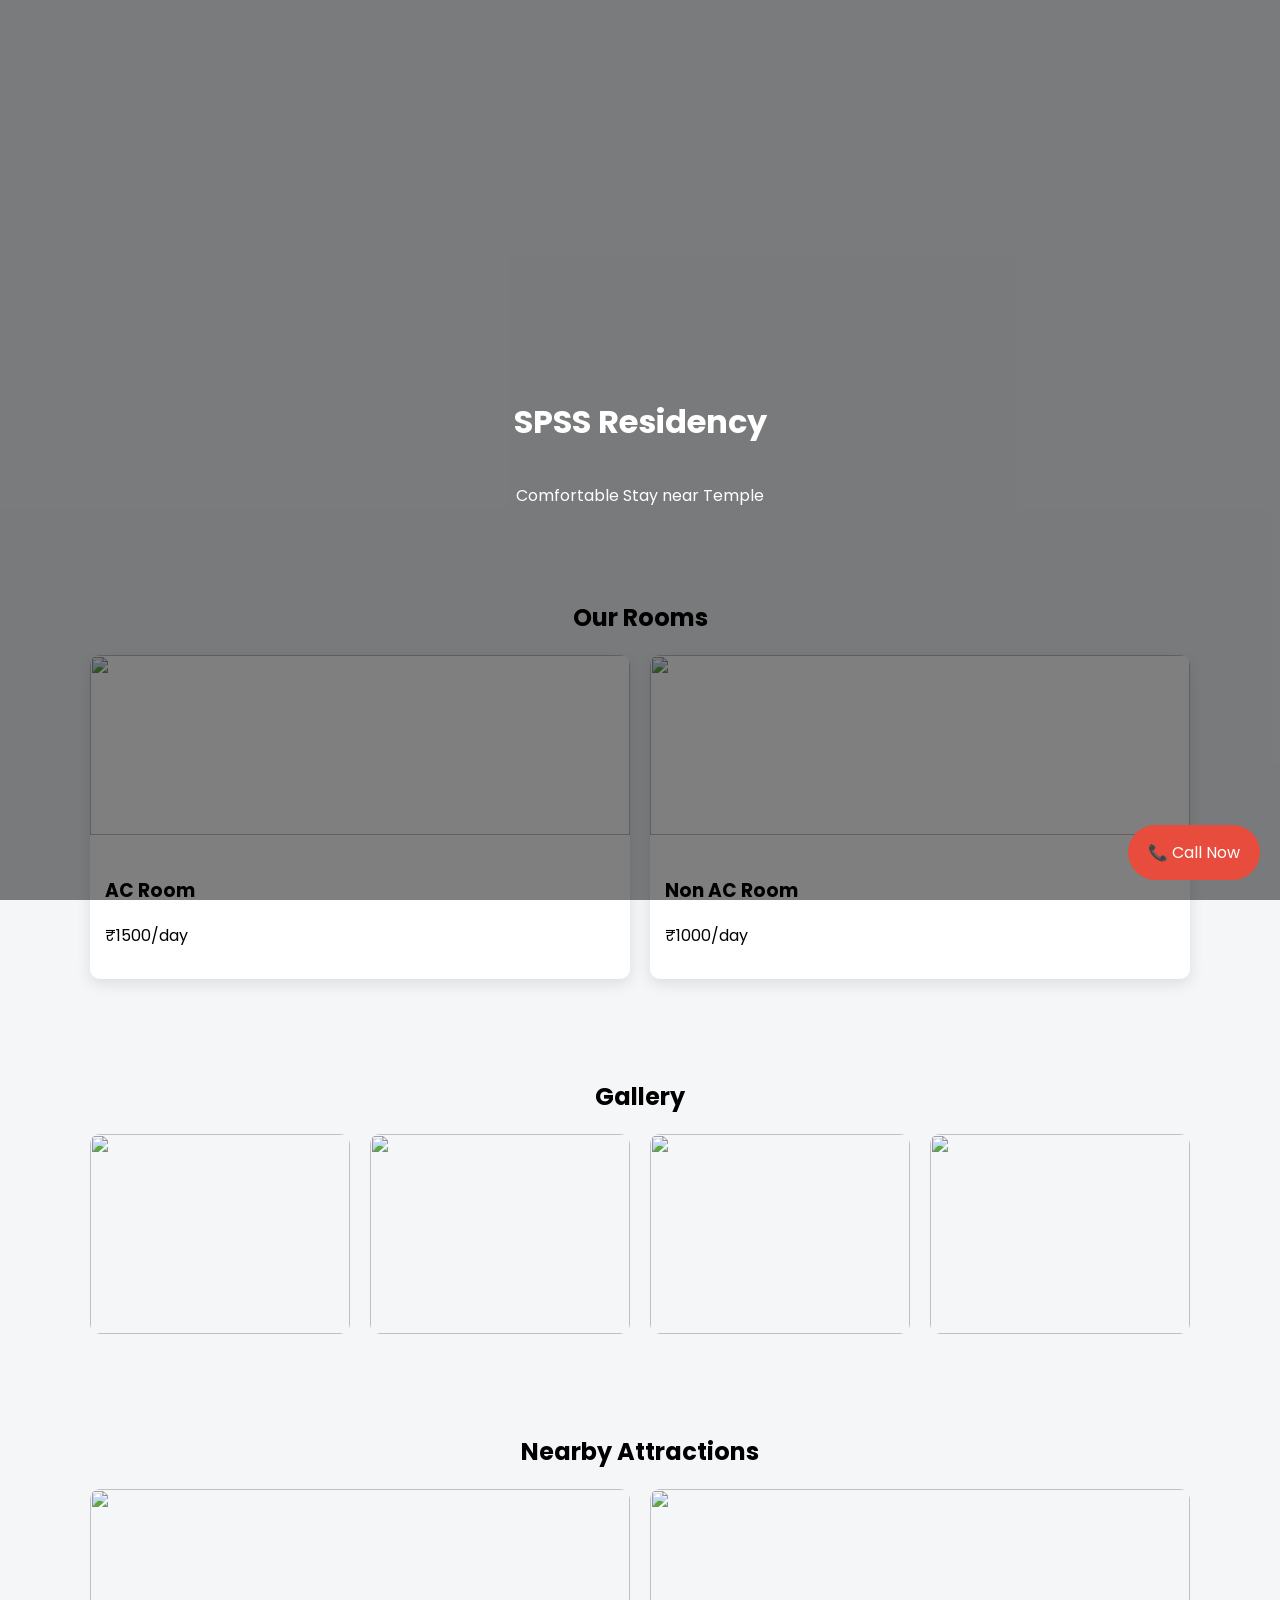
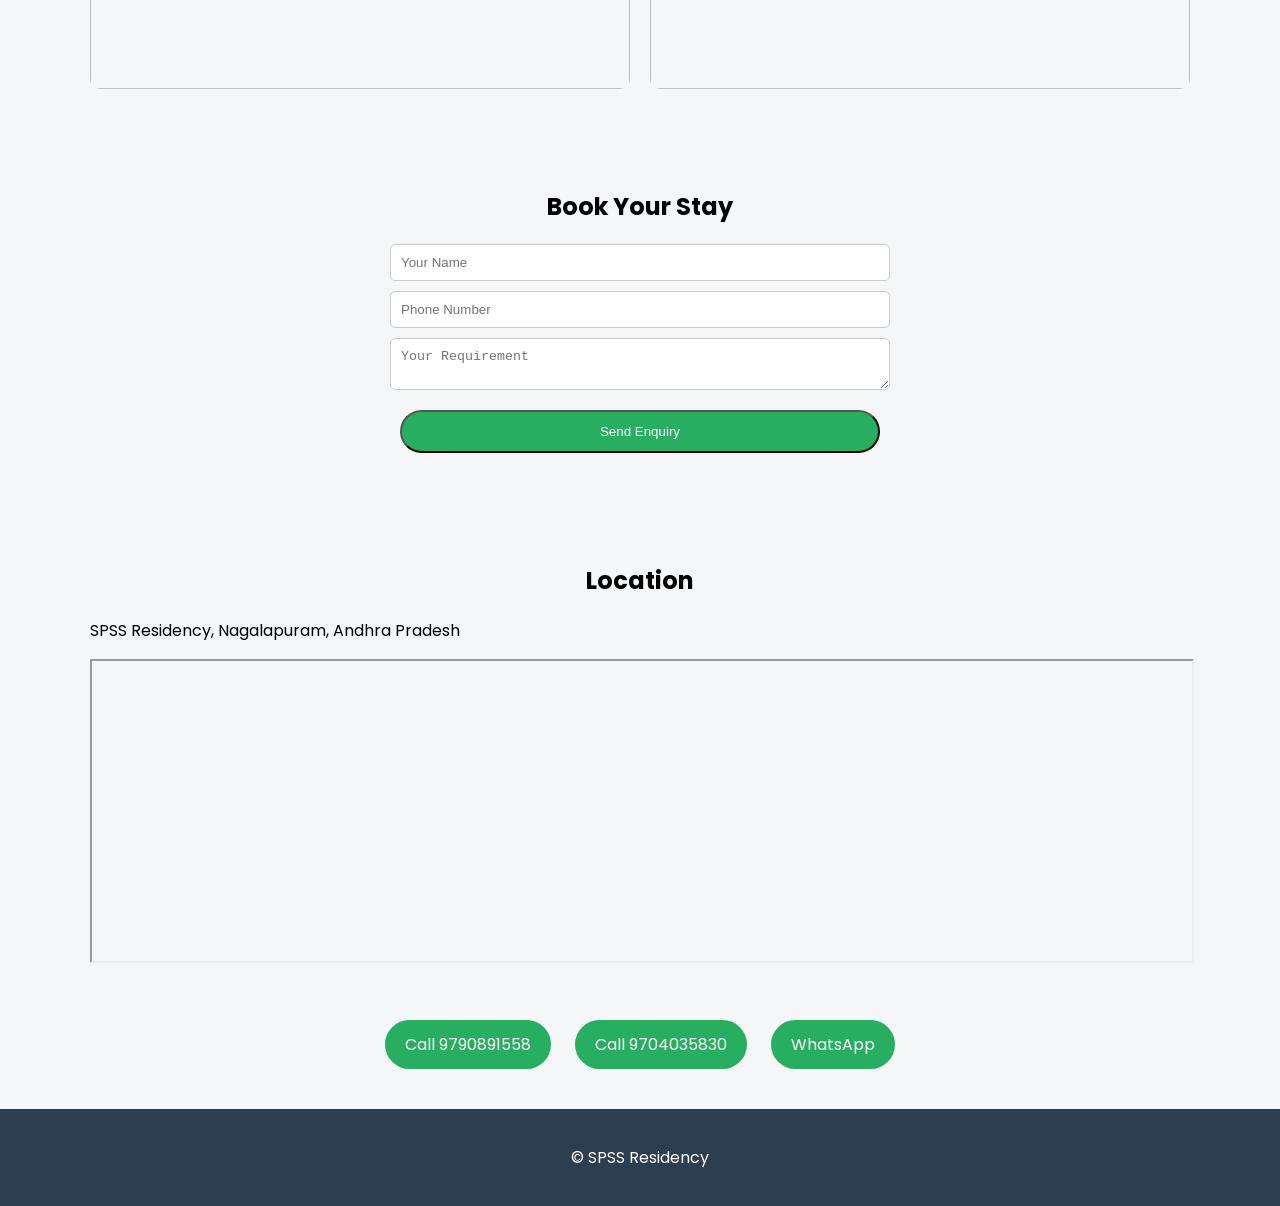
==== index.html @ 2a251eb3 "Add files via upload" ====
<!DOCTYPE html>
<html lang="en">
<head>
<meta charset="UTF-8">
<meta name="viewport" content="width=device-width, initial-scale=1.0">
<title>SPSS Residency - Best Stay in Nagalapuram</title>

<meta name="description" content="Affordable AC & Non-AC rooms near Sri Vedanarayana Swami Temple, Nagalapuram. Book SPSS Residency now.">

<link href="https://fonts.googleapis.com/css2?family=Poppins:wght@300;400;600&display=swap" rel="stylesheet">

<style>
body {font-family:'Poppins',sans-serif;margin:0;background:#f4f6f8;}

.slider {height:60vh;position:relative;}
.slide {position:absolute;width:100%;height:100%;background-size:cover;background-position:center;opacity:0;transition:1s;}
.slide.active {opacity:1;}
.overlay {position:absolute;top:0;width:100%;height:100%;background:rgba(0,0,0,0.5);display:flex;justify-content:center;align-items:center;color:white;flex-direction:column;}

section {padding:40px 20px;max-width:1100px;margin:auto;}
h2{text-align:center;}

.rooms,.gallery {display:grid;grid-template-columns:repeat(auto-fit,minmax(250px,1fr));gap:20px;}
.room{background:white;border-radius:10px;overflow:hidden;box-shadow:0 5px 15px rgba(0,0,0,0.1);}
.room img{width:100%;height:180px;object-fit:cover;}
.room div{padding:15px;}

.gallery img{width:100%;height:200px;object-fit:cover;border-radius:10px;}

.btn{padding:12px 20px;margin:10px;background:#27ae60;color:white;text-decoration:none;border-radius:25px;display:inline-block;}

form{display:grid;gap:10px;max-width:500px;margin:auto;}
input,textarea{padding:10px;border-radius:5px;border:1px solid #ccc;}

footer{text-align:center;background:#2c3e50;color:white;padding:20px;margin-top:30px;}

.sticky-call {
position:fixed;
bottom:20px;
right:20px;
background:#e74c3c;
color:white;
padding:15px 20px;
border-radius:50px;
text-decoration:none;
}
</style>
</head>

<body>

<header>
<div class="slider">
<div class="slide active" style="background-image:url('images/room.jpg')"></div>
<div class="slide" style="background-image:url('images/temple-day.jpg')"></div>
<div class="slide" style="background-image:url('images/waterfall2.jpg')"></div>
</div>

<div class="overlay">
<h1>SPSS Residency</h1>
<p>Comfortable Stay near Temple</p>
</div>
</header>

<section>
<h2>Our Rooms</h2>
<div class="rooms">
<div class="room">
<img src="images/room.jpg">
<div><h3>AC Room</h3><p>₹1500/day</p></div>
</div>

<div class="room">
<img src="images/room.jpg">
<div><h3>Non AC Room</h3><p>₹1000/day</p></div>
</div>
</div>
</section>

<section>
<h2>Gallery</h2>
<div class="gallery">
<img src="images/corridor.jpg">
<img src="images/temple-night.jpg">
<img src="images/waterfall1.jpg">
<img src="images/banner.jpg">
</div>
</section>

<section>
<h2>Nearby Attractions</h2>
<div class="gallery">
<img src="images/temple-day.jpg">
<img src="images/waterfall2.jpg">
</div>
</section>

<section>
<h2>Book Your Stay</h2>
<form onsubmit="sendWhatsApp(event)">
<input type="text" id="name" placeholder="Your Name" required>
<input type="tel" id="phone" placeholder="Phone Number" required>
<textarea id="message" placeholder="Your Requirement"></textarea>
<button class="btn" type="submit">Send Enquiry</button>
</form>
</section>

<section>
<h2>Location</h2>
<p>SPSS Residency, Nagalapuram, Andhra Pradesh</p>
<iframe src="https://www.google.com/maps?q=SPSS%20Residency%20Nagalapuram&output=embed" width="100%" height="300"></iframe>
</section>

<div style="text-align:center">
<a class="btn" href="tel:+919790891558">Call 9790891558</a>
<a class="btn" href="tel:+919704035830">Call 9704035830</a>
<a class="btn" href="https://wa.me/919790891558">WhatsApp</a>
</div>

<a href="tel:+919790891558" class="sticky-call">📞 Call Now</a>

<footer>
<p>© SPSS Residency</p>
</footer>

<script>
let slides=document.querySelectorAll('.slide');
let index=0;
setInterval(()=>{
slides[index].classList.remove('active');
index=(index+1)%slides.length;
slides[index].classList.add('active');
},3000);

function sendWhatsApp(e){
e.preventDefault();
let name=document.getElementById('name').value;
let phone=document.getElementById('phone').value;
let msg=document.getElementById('message').value;
let text=`Name: ${name}%0APhone: ${phone}%0AMessage: ${msg}`;
window.open(`https://wa.me/919790891558?text=${text}`);
}
</script>

</body>
</html>
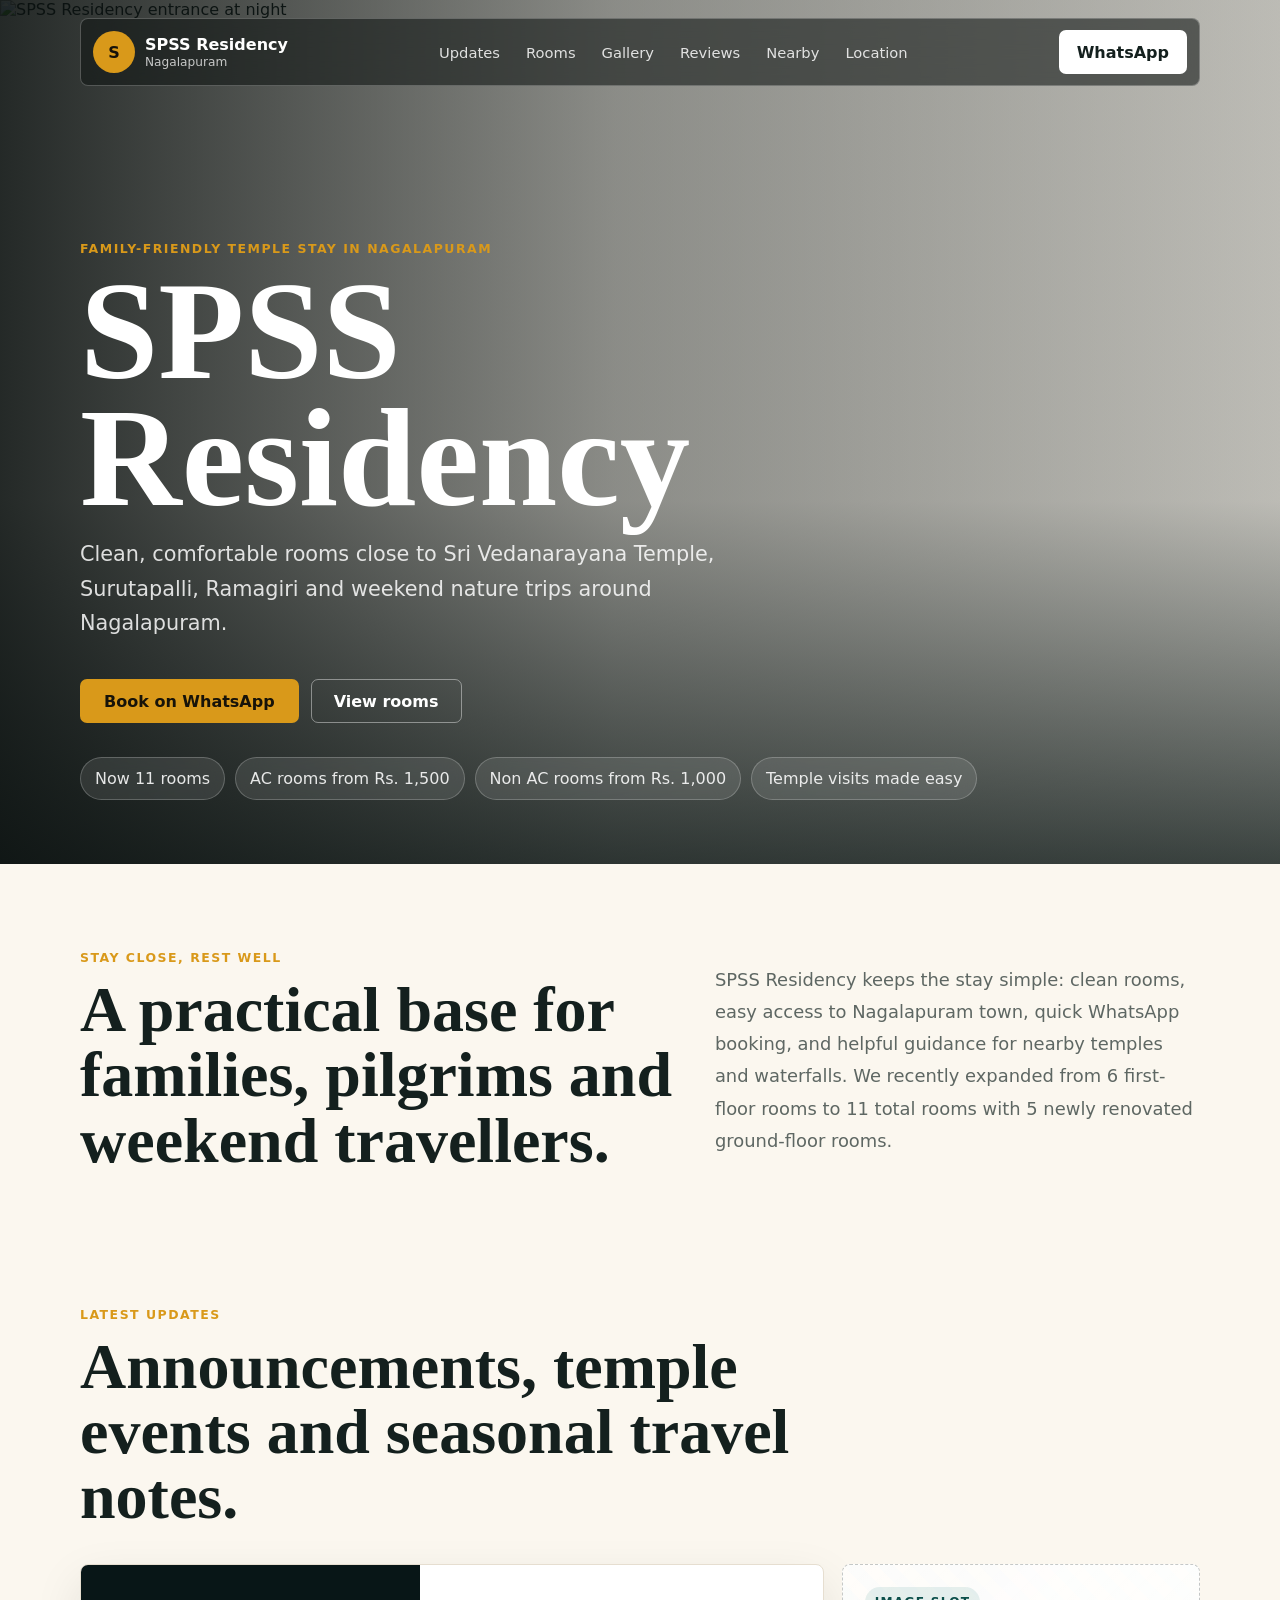
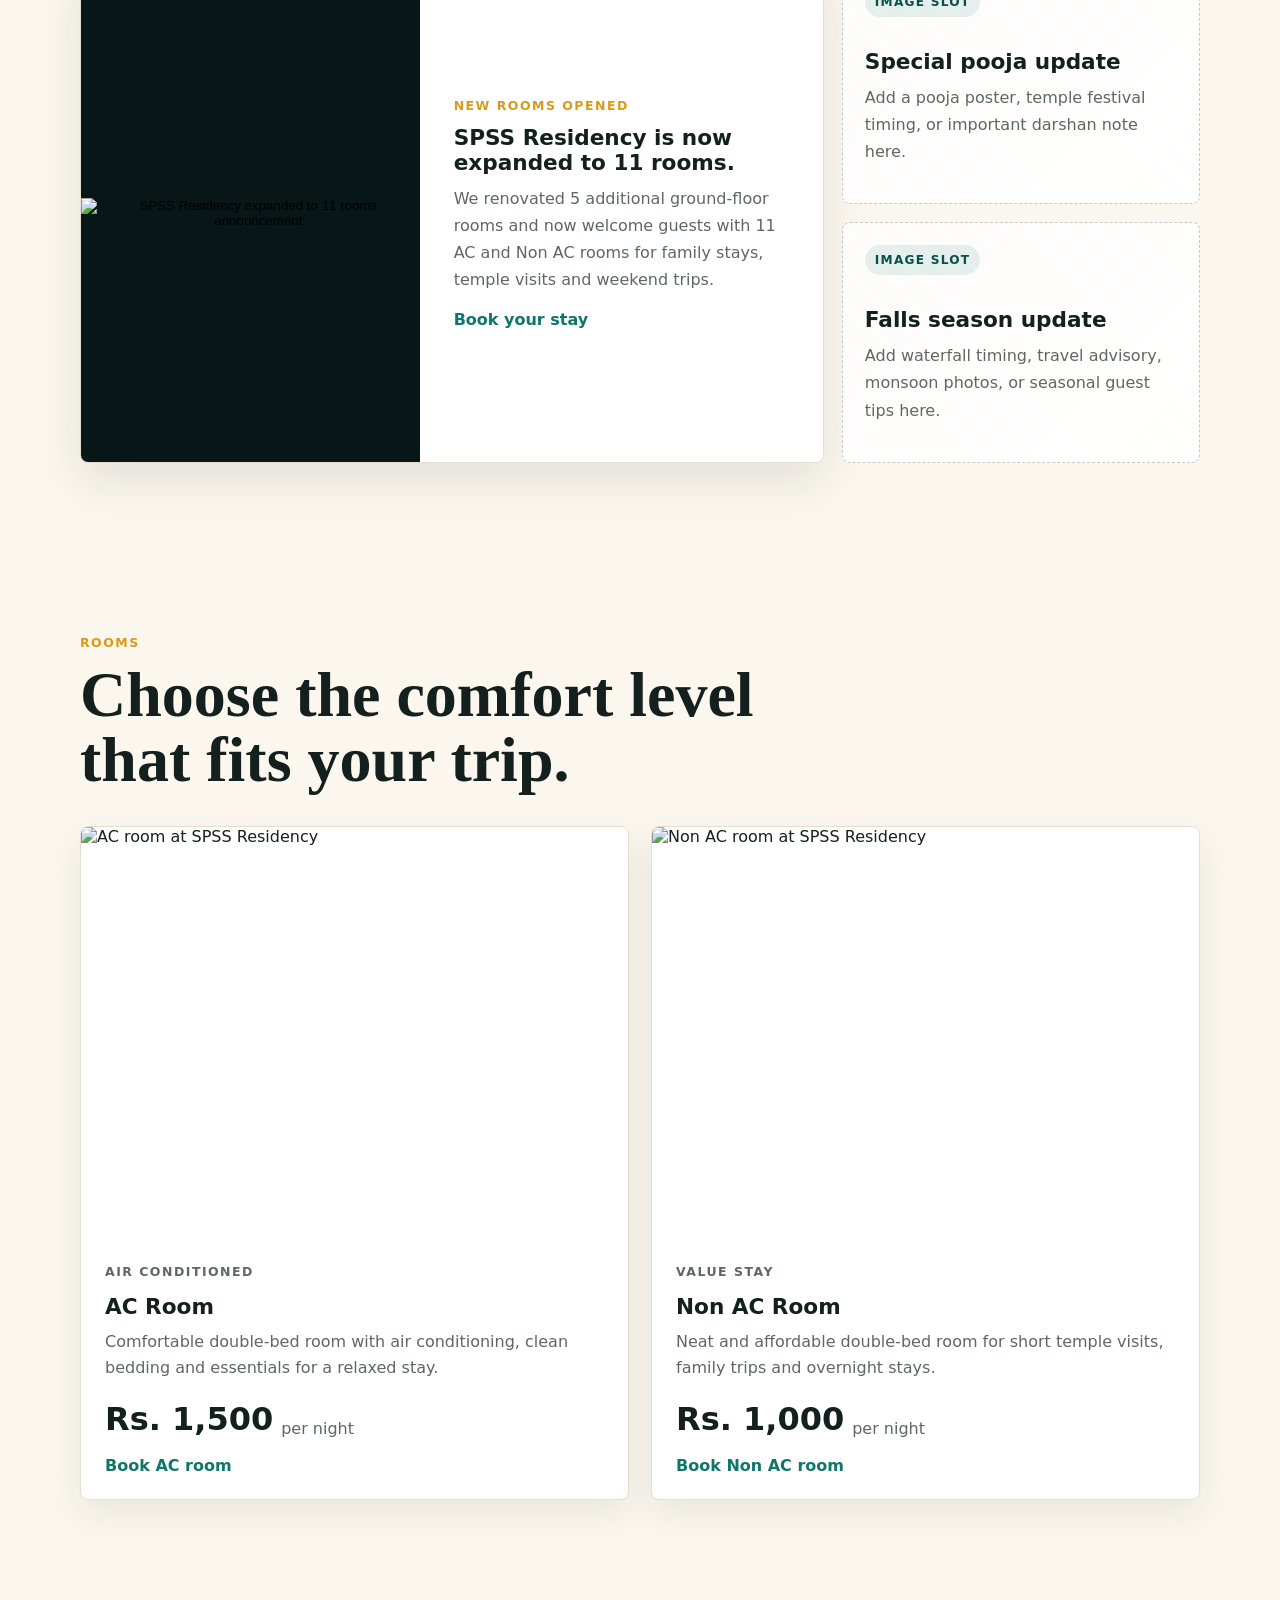
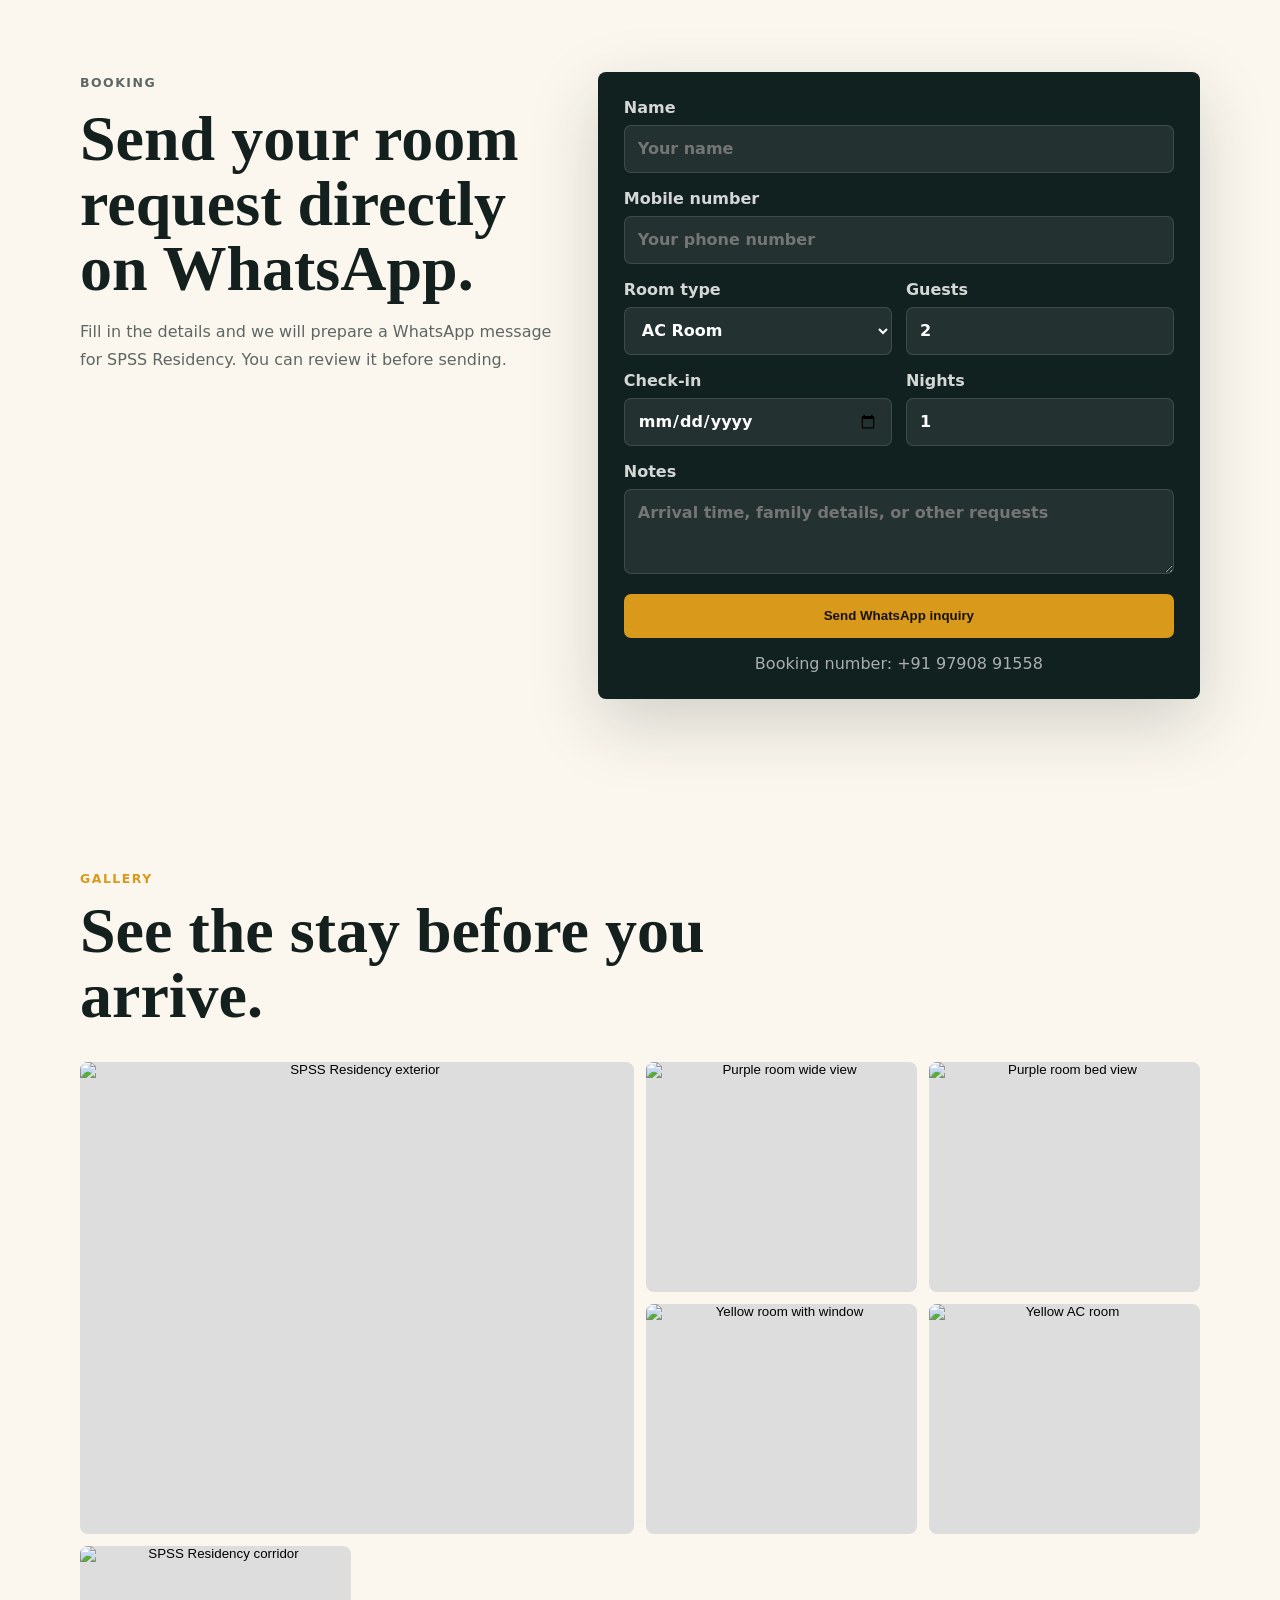
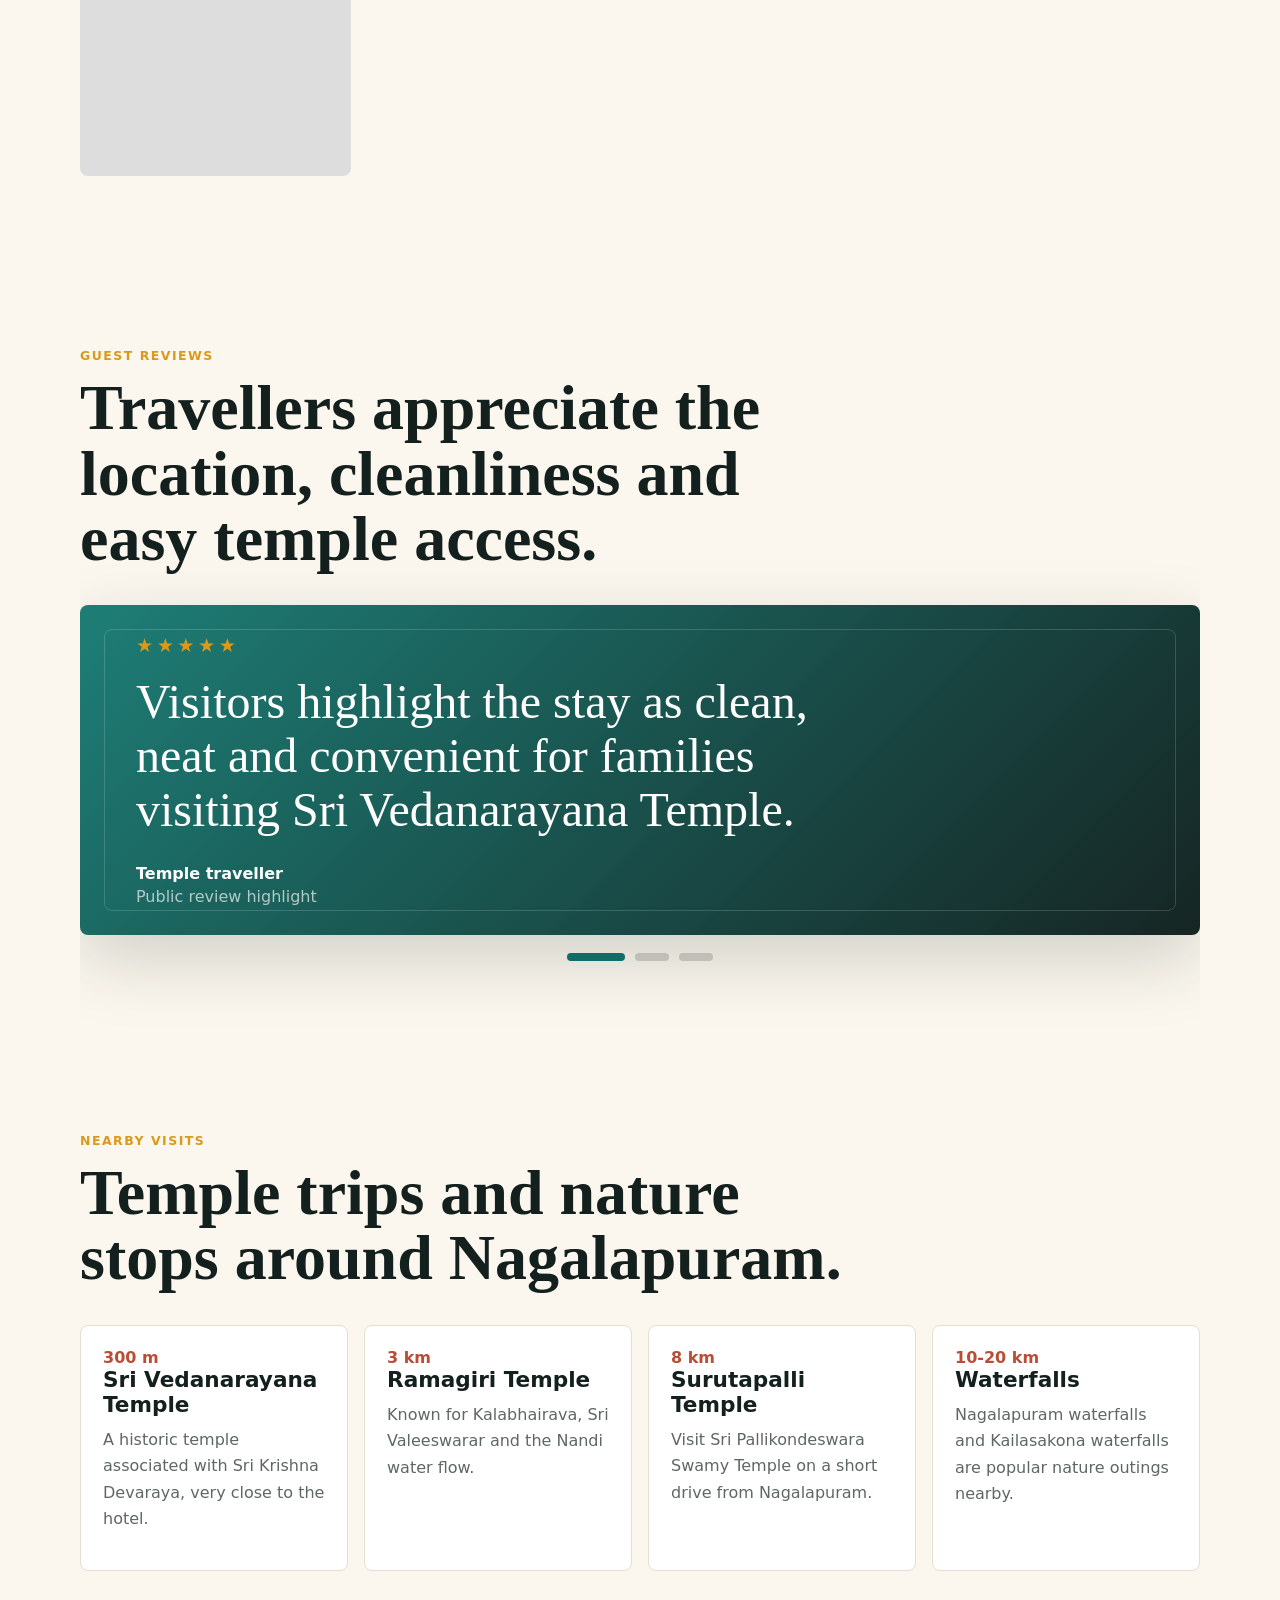
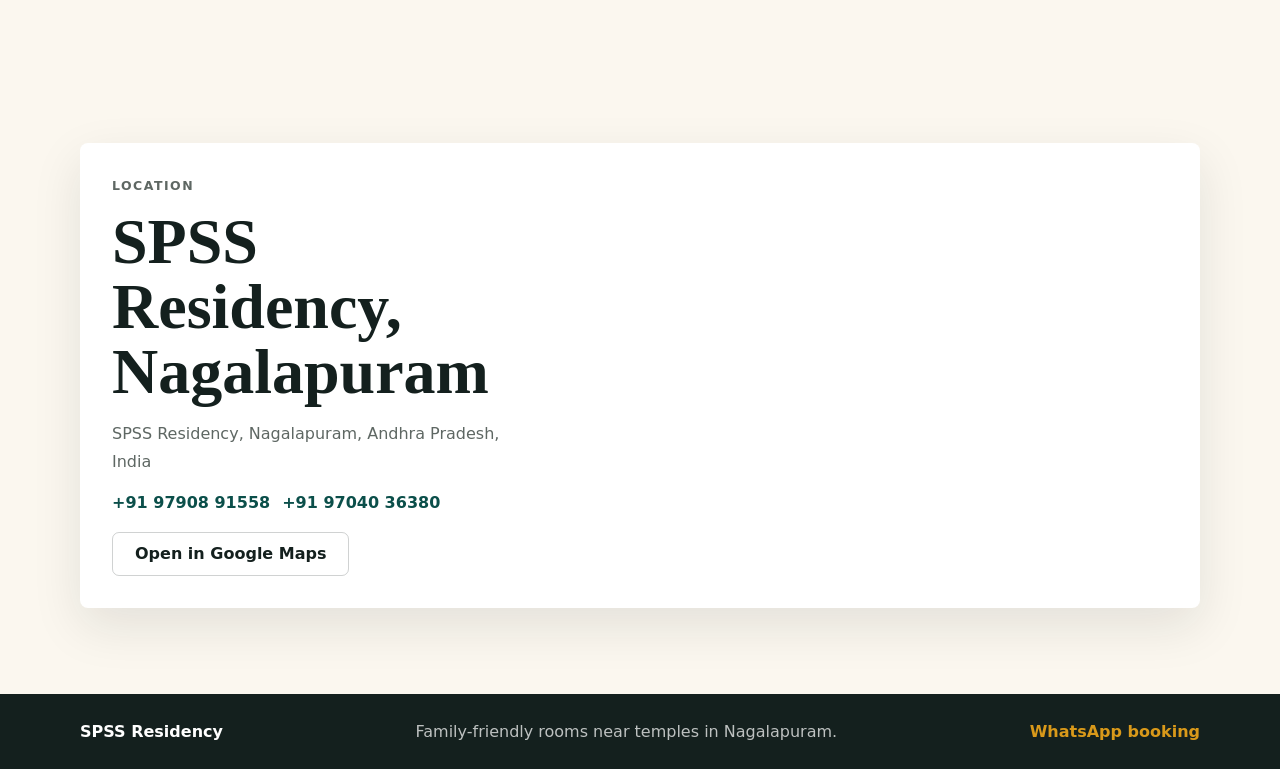
==== commit a2bf54ee: "Add files via upload" ====
--- a/index.html
+++ b/index.html
@@ -1,146 +1,330 @@
-<!DOCTYPE html>
+<!doctype html>
 <html lang="en">
-<head>
-<meta charset="UTF-8">
-<meta name="viewport" content="width=device-width, initial-scale=1.0">
-<title>SPSS Residency - Best Stay in Nagalapuram</title>
-
-<meta name="description" content="Affordable AC & Non-AC rooms near Sri Vedanarayana Swami Temple, Nagalapuram. Book SPSS Residency now.">
-
-<link href="https://fonts.googleapis.com/css2?family=Poppins:wght@300;400;600&display=swap" rel="stylesheet">
-
-<style>
-body {font-family:'Poppins',sans-serif;margin:0;background:#f4f6f8;}
-
-.slider {height:60vh;position:relative;}
-.slide {position:absolute;width:100%;height:100%;background-size:cover;background-position:center;opacity:0;transition:1s;}
-.slide.active {opacity:1;}
-.overlay {position:absolute;top:0;width:100%;height:100%;background:rgba(0,0,0,0.5);display:flex;justify-content:center;align-items:center;color:white;flex-direction:column;}
-
-section {padding:40px 20px;max-width:1100px;margin:auto;}
-h2{text-align:center;}
-
-.rooms,.gallery {display:grid;grid-template-columns:repeat(auto-fit,minmax(250px,1fr));gap:20px;}
-.room{background:white;border-radius:10px;overflow:hidden;box-shadow:0 5px 15px rgba(0,0,0,0.1);}
-.room img{width:100%;height:180px;object-fit:cover;}
-.room div{padding:15px;}
-
-.gallery img{width:100%;height:200px;object-fit:cover;border-radius:10px;}
-
-.btn{padding:12px 20px;margin:10px;background:#27ae60;color:white;text-decoration:none;border-radius:25px;display:inline-block;}
-
-form{display:grid;gap:10px;max-width:500px;margin:auto;}
-input,textarea{padding:10px;border-radius:5px;border:1px solid #ccc;}
-
-footer{text-align:center;background:#2c3e50;color:white;padding:20px;margin-top:30px;}
-
-.sticky-call {
-position:fixed;
-bottom:20px;
-right:20px;
-background:#e74c3c;
-color:white;
-padding:15px 20px;
-border-radius:50px;
-text-decoration:none;
-}
-</style>
-</head>
-
-<body>
-
-<header>
-<div class="slider">
-<div class="slide active" style="background-image:url('images/room.jpg')"></div>
-<div class="slide" style="background-image:url('images/temple-day.jpg')"></div>
-<div class="slide" style="background-image:url('images/waterfall2.jpg')"></div>
-</div>
-
-<div class="overlay">
-<h1>SPSS Residency</h1>
-<p>Comfortable Stay near Temple</p>
-</div>
-</header>
-
-<section>
-<h2>Our Rooms</h2>
-<div class="rooms">
-<div class="room">
-<img src="images/room.jpg">
-<div><h3>AC Room</h3><p>₹1500/day</p></div>
-</div>
-
-<div class="room">
-<img src="images/room.jpg">
-<div><h3>Non AC Room</h3><p>₹1000/day</p></div>
-</div>
-</div>
-</section>
-
-<section>
-<h2>Gallery</h2>
-<div class="gallery">
-<img src="images/corridor.jpg">
-<img src="images/temple-night.jpg">
-<img src="images/waterfall1.jpg">
-<img src="images/banner.jpg">
-</div>
-</section>
-
-<section>
-<h2>Nearby Attractions</h2>
-<div class="gallery">
-<img src="images/temple-day.jpg">
-<img src="images/waterfall2.jpg">
-</div>
-</section>
-
-<section>
-<h2>Book Your Stay</h2>
-<form onsubmit="sendWhatsApp(event)">
-<input type="text" id="name" placeholder="Your Name" required>
-<input type="tel" id="phone" placeholder="Phone Number" required>
-<textarea id="message" placeholder="Your Requirement"></textarea>
-<button class="btn" type="submit">Send Enquiry</button>
-</form>
-</section>
-
-<section>
-<h2>Location</h2>
-<p>SPSS Residency, Nagalapuram, Andhra Pradesh</p>
-<iframe src="https://www.google.com/maps?q=SPSS%20Residency%20Nagalapuram&output=embed" width="100%" height="300"></iframe>
-</section>
-
-<div style="text-align:center">
-<a class="btn" href="tel:+919790891558">Call 9790891558</a>
-<a class="btn" href="tel:+919704035830">Call 9704035830</a>
-<a class="btn" href="https://wa.me/919790891558">WhatsApp</a>
-</div>
-
-<a href="tel:+919790891558" class="sticky-call">📞 Call Now</a>
-
-<footer>
-<p>© SPSS Residency</p>
-</footer>
-
-<script>
-let slides=document.querySelectorAll('.slide');
-let index=0;
-setInterval(()=>{
-slides[index].classList.remove('active');
-index=(index+1)%slides.length;
-slides[index].classList.add('active');
-},3000);
-
-function sendWhatsApp(e){
-e.preventDefault();
-let name=document.getElementById('name').value;
-let phone=document.getElementById('phone').value;
-let msg=document.getElementById('message').value;
-let text=`Name: ${name}%0APhone: ${phone}%0AMessage: ${msg}`;
-window.open(`https://wa.me/919790891558?text=${text}`);
-}
-</script>
-
-</body>
-</html>+  <head>
+    <meta charset="UTF-8" />
+    <meta name="viewport" content="width=device-width, initial-scale=1.0" />
+    <title>SPSS Residency | Rooms in Nagalapuram</title>
+    <meta
+      name="description"
+      content="Family-friendly AC and Non AC rooms near Sri Vedanarayana Temple in Nagalapuram, Andhra Pradesh. Book SPSS Residency on WhatsApp."
+    />
+    <link rel="preconnect" href="https://www.google.com" />
+    <link rel="stylesheet" href="styles.css" />
+  </head>
+  <body>
+    <header class="site-header" data-header>
+      <a class="brand" href="#home" aria-label="SPSS Residency home">
+        <span class="brand-mark">S</span>
+        <span>
+          <strong>SPSS Residency</strong>
+          <small>Nagalapuram</small>
+        </span>
+      </a>
+      <nav class="nav-links" aria-label="Primary navigation">
+        <a href="#announcements">Updates</a>
+        <a href="#rooms">Rooms</a>
+        <a href="#gallery">Gallery</a>
+        <a href="#reviews">Reviews</a>
+        <a href="#nearby">Nearby</a>
+        <a href="#location">Location</a>
+      </nav>
+      <a class="header-cta" href="https://wa.me/919790891558" target="_blank" rel="noreferrer">WhatsApp</a>
+    </header>
+
+    <main id="home">
+      <section class="hero">
+        <img class="hero-image" src="assets/exterior-night.png" alt="SPSS Residency entrance at night" />
+        <div class="hero-shade"></div>
+        <div class="hero-content">
+          <p class="eyebrow">Family-friendly temple stay in Nagalapuram</p>
+          <h1>SPSS Residency</h1>
+          <p class="hero-copy">
+            Clean, comfortable rooms close to Sri Vedanarayana Temple, Surutapalli, Ramagiri and weekend nature
+            trips around Nagalapuram.
+          </p>
+          <div class="hero-actions">
+            <a class="primary-button" href="#booking">Book on WhatsApp</a>
+            <a class="secondary-button" href="#rooms">View rooms</a>
+          </div>
+          <div class="quick-facts" aria-label="Hotel highlights">
+            <span>Now 11 rooms</span>
+            <span>AC rooms from Rs. 1,500</span>
+            <span>Non AC rooms from Rs. 1,000</span>
+            <span>Temple visits made easy</span>
+          </div>
+        </div>
+      </section>
+
+      <section class="intro section-grid">
+        <div>
+          <p class="section-kicker">Stay close, rest well</p>
+          <h2>A practical base for families, pilgrims and weekend travellers.</h2>
+        </div>
+        <p>
+          SPSS Residency keeps the stay simple: clean rooms, easy access to Nagalapuram town, quick WhatsApp booking,
+          and helpful guidance for nearby temples and waterfalls. We recently expanded from 6 first-floor rooms to 11
+          total rooms with 5 newly renovated ground-floor rooms.
+        </p>
+      </section>
+
+      <section id="announcements" class="announcements section-pad">
+        <div class="section-heading">
+          <p class="section-kicker">Latest updates</p>
+          <h2>Announcements, temple events and seasonal travel notes.</h2>
+        </div>
+        <div class="announcement-grid">
+          <article class="announcement-feature">
+            <button type="button" class="announcement-image" data-src="assets/announcement-11-rooms.jpeg">
+              <img src="assets/announcement-11-rooms.jpeg" alt="SPSS Residency expanded to 11 rooms announcement" />
+            </button>
+            <div class="announcement-copy">
+              <p class="room-tag">New rooms opened</p>
+              <h3>SPSS Residency is now expanded to 11 rooms.</h3>
+              <p>
+                We renovated 5 additional ground-floor rooms and now welcome guests with 11 AC and Non AC rooms for
+                family stays, temple visits and weekend trips.
+              </p>
+              <a class="text-link" href="#booking">Book your stay</a>
+            </div>
+          </article>
+          <article class="announcement-placeholder">
+            <span>Image slot</span>
+            <h3>Special pooja update</h3>
+            <p>Add a pooja poster, temple festival timing, or important darshan note here.</p>
+          </article>
+          <article class="announcement-placeholder">
+            <span>Image slot</span>
+            <h3>Falls season update</h3>
+            <p>Add waterfall timing, travel advisory, monsoon photos, or seasonal guest tips here.</p>
+          </article>
+        </div>
+      </section>
+
+      <section id="rooms" class="rooms section-pad">
+        <div class="section-heading">
+          <p class="section-kicker">Rooms</p>
+          <h2>Choose the comfort level that fits your trip.</h2>
+        </div>
+        <div class="room-grid">
+          <article class="room-card">
+            <img src="assets/room-yellow-ac.jpeg" alt="AC room at SPSS Residency" />
+            <div class="room-body">
+              <p class="room-tag">Air conditioned</p>
+              <h3>AC Room</h3>
+              <p>Comfortable double-bed room with air conditioning, clean bedding and essentials for a relaxed stay.</p>
+              <div class="price-row">
+                <strong>Rs. 1,500</strong>
+                <span>per night</span>
+              </div>
+              <a class="text-link" href="#booking" data-room-link="AC Room">Book AC room</a>
+            </div>
+          </article>
+          <article class="room-card">
+            <img src="assets/room-yellow-window.jpeg" alt="Non AC room at SPSS Residency" />
+            <div class="room-body">
+              <p class="room-tag">Value stay</p>
+              <h3>Non AC Room</h3>
+              <p>Neat and affordable double-bed room for short temple visits, family trips and overnight stays.</p>
+              <div class="price-row">
+                <strong>Rs. 1,000</strong>
+                <span>per night</span>
+              </div>
+              <a class="text-link" href="#booking" data-room-link="Non AC Room">Book Non AC room</a>
+            </div>
+          </article>
+        </div>
+      </section>
+
+      <section id="booking" class="booking section-pad">
+        <div class="booking-copy">
+          <p class="section-kicker">Booking</p>
+          <h2>Send your room request directly on WhatsApp.</h2>
+          <p>
+            Fill in the details and we will prepare a WhatsApp message for SPSS Residency. You can review it before
+            sending.
+          </p>
+        </div>
+        <form class="booking-form" data-booking-form>
+          <label>
+            Name
+            <input name="name" type="text" placeholder="Your name" required />
+          </label>
+          <label>
+            Mobile number
+            <input name="phone" type="tel" placeholder="Your phone number" required />
+          </label>
+          <div class="form-row">
+            <label>
+              Room type
+              <select name="room">
+                <option>AC Room</option>
+                <option>Non AC Room</option>
+              </select>
+            </label>
+            <label>
+              Guests
+              <input name="guests" type="number" min="1" max="8" value="2" />
+            </label>
+          </div>
+          <div class="form-row">
+            <label>
+              Check-in
+              <input name="checkin" type="date" required />
+            </label>
+            <label>
+              Nights
+              <input name="nights" type="number" min="1" max="30" value="1" />
+            </label>
+          </div>
+          <label>
+            Notes
+            <textarea name="notes" rows="3" placeholder="Arrival time, family details, or other requests"></textarea>
+          </label>
+          <button class="primary-button form-submit" type="submit">Send WhatsApp inquiry</button>
+          <p class="form-note">Booking number: +91 97908 91558</p>
+        </form>
+      </section>
+
+      <section id="gallery" class="gallery section-pad">
+        <div class="section-heading">
+          <p class="section-kicker">Gallery</p>
+          <h2>See the stay before you arrive.</h2>
+        </div>
+        <div class="gallery-grid" data-gallery>
+          <button type="button" class="gallery-item large" data-src="assets/exterior-night.png">
+            <img src="assets/exterior-night.png" alt="SPSS Residency exterior" />
+          </button>
+          <button type="button" class="gallery-item" data-src="assets/room-purple-wide.jpeg">
+            <img src="assets/room-purple-wide.jpeg" alt="Purple room wide view" />
+          </button>
+          <button type="button" class="gallery-item" data-src="assets/room-purple-close.jpeg">
+            <img src="assets/room-purple-close.jpeg" alt="Purple room bed view" />
+          </button>
+          <button type="button" class="gallery-item" data-src="assets/room-yellow-window.jpeg">
+            <img src="assets/room-yellow-window.jpeg" alt="Yellow room with window" />
+          </button>
+          <button type="button" class="gallery-item" data-src="assets/room-yellow-ac.jpeg">
+            <img src="assets/room-yellow-ac.jpeg" alt="Yellow AC room" />
+          </button>
+          <button type="button" class="gallery-item" data-src="assets/corridor.jpeg">
+            <img src="assets/corridor.jpeg" alt="SPSS Residency corridor" />
+          </button>
+        </div>
+      </section>
+
+      <section id="reviews" class="reviews section-pad">
+        <div class="section-heading">
+          <p class="section-kicker">Guest reviews</p>
+          <h2>Travellers appreciate the location, cleanliness and easy temple access.</h2>
+        </div>
+        <div class="review-stage" data-review-stage>
+          <article class="review-card is-active" data-review-card>
+            <div class="stars" aria-label="Five star review">★★★★★</div>
+            <p>
+              Visitors highlight the stay as clean, neat and convenient for families visiting Sri Vedanarayana Temple.
+            </p>
+            <footer>
+              <strong>Temple traveller</strong>
+              <span>Public review highlight</span>
+            </footer>
+          </article>
+          <article class="review-card" data-review-card>
+            <div class="stars" aria-label="Five star review">★★★★★</div>
+            <p>
+              Guests mention comfortable rooms, fresh bedding and a practical location close to Nagalapuram town.
+            </p>
+            <footer>
+              <strong>Family guest</strong>
+              <span>Public review highlight</span>
+            </footer>
+          </article>
+          <article class="review-card" data-review-card>
+            <div class="stars" aria-label="Five star review">★★★★★</div>
+            <p>
+              Travellers like the simple booking flow, helpful contact numbers and access to nearby temples and waterfalls.
+            </p>
+            <footer>
+              <strong>Weekend visitor</strong>
+              <span>Public review highlight</span>
+            </footer>
+          </article>
+        </div>
+        <div class="review-controls" aria-label="Review carousel controls">
+          <button type="button" class="is-active" data-review-dot aria-label="Show review 1"></button>
+          <button type="button" data-review-dot aria-label="Show review 2"></button>
+          <button type="button" data-review-dot aria-label="Show review 3"></button>
+        </div>
+      </section>
+
+      <section id="nearby" class="nearby section-pad">
+        <div class="section-heading">
+          <p class="section-kicker">Nearby visits</p>
+          <h2>Temple trips and nature stops around Nagalapuram.</h2>
+        </div>
+        <div class="nearby-grid">
+          <article>
+            <span>300 m</span>
+            <h3>Sri Vedanarayana Temple</h3>
+            <p>A historic temple associated with Sri Krishna Devaraya, very close to the hotel.</p>
+          </article>
+          <article>
+            <span>3 km</span>
+            <h3>Ramagiri Temple</h3>
+            <p>Known for Kalabhairava, Sri Valeeswarar and the Nandi water flow.</p>
+          </article>
+          <article>
+            <span>8 km</span>
+            <h3>Surutapalli Temple</h3>
+            <p>Visit Sri Pallikondeswara Swamy Temple on a short drive from Nagalapuram.</p>
+          </article>
+          <article>
+            <span>10-20 km</span>
+            <h3>Waterfalls</h3>
+            <p>Nagalapuram waterfalls and Kailasakona waterfalls are popular nature outings nearby.</p>
+          </article>
+        </div>
+      </section>
+
+      <section id="location" class="location section-pad">
+        <div class="location-panel">
+          <div>
+            <p class="section-kicker">Location</p>
+            <h2>SPSS Residency, Nagalapuram</h2>
+            <p>SPSS Residency, Nagalapuram, Andhra Pradesh, India</p>
+            <div class="contact-lines">
+              <a href="tel:+919790891558">+91 97908 91558</a>
+              <a href="tel:+919704036380">+91 97040 36380</a>
+            </div>
+            <a
+              class="secondary-button dark"
+              href="https://www.google.com/maps/search/?api=1&query=SPSS%20Residency%2C%20Nagalapuram"
+              target="_blank"
+              rel="noreferrer"
+            >
+              Open in Google Maps
+            </a>
+          </div>
+          <iframe
+            title="Google map showing SPSS Residency in Nagalapuram"
+            loading="lazy"
+            referrerpolicy="no-referrer-when-downgrade"
+            src="https://www.google.com/maps?q=SPSS%20Residency%2C%20Nagalapuram&output=embed"
+          ></iframe>
+        </div>
+      </section>
+    </main>
+
+    <footer class="site-footer">
+      <strong>SPSS Residency</strong>
+      <span>Family-friendly rooms near temples in Nagalapuram.</span>
+      <a href="https://wa.me/919790891558" target="_blank" rel="noreferrer">WhatsApp booking</a>
+    </footer>
+
+    <dialog class="lightbox" data-lightbox>
+      <button type="button" class="lightbox-close" data-lightbox-close aria-label="Close gallery image">x</button>
+      <img src="" alt="Selected SPSS Residency gallery image" data-lightbox-image />
+    </dialog>
+
+    <script src="script.js"></script>
+  </body>
+</html>
--- a/styles.css
+++ b/styles.css
@@ -0,0 +1,802 @@
+:root {
+  --ink: #14201e;
+  --muted: #5e6763;
+  --paper: #fbf7ef;
+  --surface: #ffffff;
+  --line: #e6ded0;
+  --teal: #0f766e;
+  --teal-dark: #0b4f4a;
+  --gold: #d9991a;
+  --coral: #b94d35;
+  --shadow: 0 24px 70px rgba(20, 32, 30, 0.18);
+}
+
+* {
+  box-sizing: border-box;
+}
+
+html {
+  scroll-behavior: smooth;
+}
+
+section[id] {
+  scroll-margin-top: 112px;
+}
+
+body {
+  margin: 0;
+  font-family:
+    Inter, ui-sans-serif, system-ui, -apple-system, BlinkMacSystemFont, "Segoe UI", sans-serif;
+  color: var(--ink);
+  background: var(--paper);
+}
+
+img {
+  display: block;
+  max-width: 100%;
+}
+
+a {
+  color: inherit;
+  text-decoration: none;
+}
+
+.site-header {
+  position: fixed;
+  z-index: 20;
+  top: 18px;
+  left: 50%;
+  display: grid;
+  grid-template-columns: auto 1fr auto;
+  align-items: center;
+  width: min(1120px, calc(100% - 32px));
+  min-height: 68px;
+  padding: 10px 12px;
+  border: 1px solid rgba(255, 255, 255, 0.24);
+  border-radius: 8px;
+  background: rgba(16, 22, 20, 0.58);
+  color: #fff;
+  transform: translateX(-50%);
+  backdrop-filter: blur(18px);
+}
+
+.site-header.is-solid {
+  background: rgba(20, 32, 30, 0.92);
+  box-shadow: 0 18px 50px rgba(0, 0, 0, 0.18);
+}
+
+.brand {
+  display: inline-flex;
+  align-items: center;
+  gap: 10px;
+}
+
+.brand-mark {
+  display: grid;
+  width: 42px;
+  height: 42px;
+  place-items: center;
+  border-radius: 50%;
+  background: var(--gold);
+  color: #15110a;
+  font-weight: 900;
+}
+
+.brand strong,
+.brand small {
+  display: block;
+}
+
+.brand small {
+  margin-top: 1px;
+  color: rgba(255, 255, 255, 0.74);
+  font-size: 0.76rem;
+}
+
+.nav-links {
+  display: flex;
+  justify-content: center;
+  gap: 26px;
+  font-size: 0.92rem;
+}
+
+.nav-links a {
+  color: rgba(255, 255, 255, 0.84);
+}
+
+.nav-links a:hover {
+  color: #fff;
+}
+
+.header-cta,
+.primary-button,
+.secondary-button {
+  display: inline-flex;
+  min-height: 44px;
+  align-items: center;
+  justify-content: center;
+  border-radius: 7px;
+  font-weight: 800;
+}
+
+.header-cta {
+  padding: 0 18px;
+  background: #fff;
+  color: var(--ink);
+}
+
+.hero {
+  position: relative;
+  min-height: 96vh;
+  overflow: hidden;
+}
+
+.hero-image {
+  position: absolute;
+  inset: 0;
+  width: 100%;
+  height: 100%;
+  object-fit: cover;
+}
+
+.hero-shade {
+  position: absolute;
+  inset: 0;
+  background:
+    linear-gradient(90deg, rgba(9, 15, 14, 0.88), rgba(9, 15, 14, 0.42) 48%, rgba(9, 15, 14, 0.2)),
+    linear-gradient(0deg, rgba(20, 32, 30, 0.78), rgba(20, 32, 30, 0.08) 42%);
+}
+
+.hero-content {
+  position: relative;
+  z-index: 2;
+  display: flex;
+  width: min(1120px, calc(100% - 32px));
+  min-height: 96vh;
+  flex-direction: column;
+  justify-content: end;
+  margin: 0 auto;
+  padding: 160px 0 64px;
+  color: #fff;
+}
+
+.eyebrow,
+.section-kicker,
+.room-tag {
+  margin: 0 0 12px;
+  color: var(--gold);
+  font-size: 0.78rem;
+  font-weight: 900;
+  letter-spacing: 0.12em;
+  text-transform: uppercase;
+}
+
+h1,
+h2,
+h3,
+p {
+  margin-top: 0;
+}
+
+h1 {
+  max-width: 820px;
+  margin-bottom: 16px;
+  font-family: Georgia, "Times New Roman", serif;
+  font-size: clamp(4.2rem, 11vw, 9.5rem);
+  line-height: 0.9;
+  letter-spacing: 0;
+}
+
+h2 {
+  margin-bottom: 16px;
+  font-family: Georgia, "Times New Roman", serif;
+  font-size: clamp(2.15rem, 5vw, 4.4rem);
+  line-height: 1.02;
+  letter-spacing: 0;
+}
+
+h3 {
+  margin-bottom: 10px;
+  font-size: 1.35rem;
+  letter-spacing: 0;
+}
+
+.hero-copy {
+  max-width: 650px;
+  color: rgba(255, 255, 255, 0.84);
+  font-size: clamp(1.05rem, 2vw, 1.3rem);
+  line-height: 1.65;
+}
+
+.hero-actions,
+.contact-lines {
+  display: flex;
+  flex-wrap: wrap;
+  gap: 12px;
+  margin-top: 18px;
+}
+
+.primary-button {
+  border: 0;
+  padding: 0 24px;
+  background: var(--gold);
+  color: #171309;
+  cursor: pointer;
+}
+
+.primary-button:hover {
+  background: #efb33a;
+}
+
+.secondary-button {
+  padding: 0 22px;
+  border: 1px solid rgba(255, 255, 255, 0.42);
+  color: #fff;
+}
+
+.secondary-button.dark {
+  width: fit-content;
+  margin-top: 20px;
+  border-color: rgba(20, 32, 30, 0.2);
+  color: var(--ink);
+}
+
+.quick-facts {
+  display: flex;
+  flex-wrap: wrap;
+  gap: 10px;
+  margin-top: 34px;
+}
+
+.quick-facts span {
+  padding: 11px 14px;
+  border: 1px solid rgba(255, 255, 255, 0.22);
+  border-radius: 999px;
+  background: rgba(255, 255, 255, 0.1);
+  color: rgba(255, 255, 255, 0.88);
+  backdrop-filter: blur(14px);
+}
+
+.section-pad,
+.section-grid {
+  width: min(1120px, calc(100% - 32px));
+  margin: 0 auto;
+  padding: 86px 0;
+}
+
+.section-grid {
+  display: grid;
+  grid-template-columns: minmax(0, 1.1fr) minmax(280px, 0.9fr);
+  gap: 42px;
+  align-items: center;
+}
+
+.section-grid p:last-child {
+  color: var(--muted);
+  font-size: 1.12rem;
+  line-height: 1.8;
+}
+
+.section-heading {
+  max-width: 780px;
+  margin-bottom: 34px;
+}
+
+.announcements {
+  padding-top: 32px;
+}
+
+.announcement-grid {
+  display: grid;
+  grid-template-columns: minmax(0, 1.35fr) minmax(240px, 0.65fr);
+  gap: 18px;
+}
+
+.announcement-feature {
+  display: grid;
+  grid-row: span 2;
+  grid-template-columns: minmax(260px, 0.84fr) minmax(260px, 1fr);
+  overflow: hidden;
+  border: 1px solid var(--line);
+  border-radius: 8px;
+  background: #fff;
+  box-shadow: 0 18px 48px rgba(20, 32, 30, 0.1);
+}
+
+.announcement-image {
+  display: block;
+  width: 100%;
+  border: 0;
+  padding: 0;
+  background: #081617;
+  cursor: pointer;
+}
+
+.announcement-image img {
+  width: 100%;
+  height: auto;
+  max-height: 680px;
+  object-fit: contain;
+}
+
+.announcement-copy {
+  display: grid;
+  align-content: center;
+  padding: 34px;
+}
+
+.announcement-copy p:not(.room-tag),
+.announcement-placeholder p {
+  color: var(--muted);
+  line-height: 1.7;
+}
+
+.announcement-placeholder {
+  display: grid;
+  min-height: 230px;
+  align-content: end;
+  padding: 22px;
+  border: 1px dashed rgba(20, 32, 30, 0.24);
+  border-radius: 8px;
+  background:
+    linear-gradient(135deg, rgba(255, 255, 255, 0.84), rgba(255, 255, 255, 0.96)),
+    repeating-linear-gradient(45deg, rgba(15, 118, 110, 0.08) 0 12px, rgba(217, 153, 26, 0.08) 12px 24px);
+}
+
+.announcement-placeholder span {
+  width: fit-content;
+  margin-bottom: 32px;
+  padding: 8px 10px;
+  border-radius: 999px;
+  background: rgba(15, 118, 110, 0.1);
+  color: var(--teal-dark);
+  font-size: 0.76rem;
+  font-weight: 900;
+  letter-spacing: 0.1em;
+  text-transform: uppercase;
+}
+
+.room-grid {
+  display: grid;
+  grid-template-columns: repeat(2, minmax(0, 1fr));
+  gap: 22px;
+}
+
+.room-card {
+  overflow: hidden;
+  border: 1px solid var(--line);
+  border-radius: 8px;
+  background: var(--surface);
+  box-shadow: 0 14px 36px rgba(20, 32, 30, 0.08);
+}
+
+.room-card img {
+  width: 100%;
+  aspect-ratio: 4 / 3;
+  object-fit: cover;
+}
+
+.room-body {
+  padding: 24px;
+}
+
+.room-body p {
+  color: var(--muted);
+  line-height: 1.65;
+}
+
+.price-row {
+  display: flex;
+  align-items: end;
+  gap: 8px;
+  margin: 18px 0;
+}
+
+.price-row strong {
+  font-size: 2rem;
+}
+
+.price-row span {
+  color: var(--muted);
+}
+
+.text-link {
+  color: var(--teal);
+  font-weight: 900;
+}
+
+.booking {
+  display: grid;
+  grid-template-columns: minmax(0, 0.8fr) minmax(320px, 1fr);
+  gap: 36px;
+  align-items: start;
+}
+
+.booking-copy {
+  position: sticky;
+  top: 120px;
+}
+
+.booking-copy p {
+  color: var(--muted);
+  line-height: 1.75;
+}
+
+.booking-form {
+  display: grid;
+  gap: 16px;
+  padding: 26px;
+  border-radius: 8px;
+  background: #11211f;
+  color: #fff;
+  box-shadow: var(--shadow);
+}
+
+.booking-form label {
+  display: grid;
+  gap: 8px;
+  color: rgba(255, 255, 255, 0.82);
+  font-weight: 800;
+}
+
+.form-row {
+  display: grid;
+  grid-template-columns: repeat(2, minmax(0, 1fr));
+  gap: 14px;
+}
+
+input,
+select,
+textarea {
+  width: 100%;
+  border: 1px solid rgba(255, 255, 255, 0.12);
+  border-radius: 7px;
+  background: rgba(255, 255, 255, 0.08);
+  color: #fff;
+  font: inherit;
+}
+
+input,
+select {
+  min-height: 48px;
+  padding: 0 13px;
+}
+
+textarea {
+  resize: vertical;
+  padding: 13px;
+}
+
+select option {
+  color: var(--ink);
+}
+
+.form-submit {
+  width: 100%;
+  margin-top: 4px;
+}
+
+.form-note {
+  margin: 0;
+  color: rgba(255, 255, 255, 0.64);
+  text-align: center;
+}
+
+.gallery-grid {
+  display: grid;
+  grid-template-columns: repeat(4, minmax(0, 1fr));
+  grid-auto-rows: 230px;
+  gap: 12px;
+}
+
+.gallery-item {
+  overflow: hidden;
+  border: 0;
+  border-radius: 8px;
+  padding: 0;
+  background: #ddd;
+  cursor: pointer;
+}
+
+.gallery-item.large {
+  grid-column: span 2;
+  grid-row: span 2;
+}
+
+.gallery-item img {
+  width: 100%;
+  height: 100%;
+  object-fit: cover;
+  transition: transform 260ms ease;
+}
+
+.gallery-item:hover img {
+  transform: scale(1.035);
+}
+
+.reviews {
+  overflow: hidden;
+}
+
+.review-stage {
+  position: relative;
+  min-height: 330px;
+  border-radius: 8px;
+  background:
+    linear-gradient(135deg, rgba(15, 118, 110, 0.94), rgba(17, 33, 31, 0.98)),
+    url("assets/exterior-night.png") center / cover;
+  box-shadow: var(--shadow);
+}
+
+.review-stage::before {
+  position: absolute;
+  inset: 24px;
+  border: 1px solid rgba(255, 255, 255, 0.16);
+  border-radius: 8px;
+  content: "";
+  pointer-events: none;
+}
+
+.review-card {
+  position: absolute;
+  inset: 0;
+  display: grid;
+  align-content: center;
+  max-width: 820px;
+  padding: 56px;
+  color: #fff;
+  opacity: 0;
+  transform: translateX(36px) scale(0.98);
+  transition:
+    opacity 520ms ease,
+    transform 520ms ease;
+}
+
+.review-card.is-active {
+  opacity: 1;
+  transform: translateX(0) scale(1);
+}
+
+.stars {
+  margin-bottom: 18px;
+  color: var(--gold);
+  font-size: 1.2rem;
+  letter-spacing: 0.18em;
+}
+
+.review-card p {
+  max-width: 760px;
+  margin-bottom: 28px;
+  font-family: Georgia, "Times New Roman", serif;
+  font-size: clamp(1.7rem, 4vw, 3rem);
+  line-height: 1.12;
+}
+
+.review-card footer {
+  display: grid;
+  gap: 4px;
+}
+
+.review-card footer strong {
+  font-size: 1rem;
+}
+
+.review-card footer span {
+  color: rgba(255, 255, 255, 0.66);
+}
+
+.review-controls {
+  display: flex;
+  justify-content: center;
+  gap: 10px;
+  margin-top: 18px;
+}
+
+.review-controls button {
+  width: 34px;
+  height: 8px;
+  border: 0;
+  border-radius: 999px;
+  background: rgba(20, 32, 30, 0.18);
+  cursor: pointer;
+  transition:
+    width 220ms ease,
+    background 220ms ease;
+}
+
+.review-controls button.is-active {
+  width: 58px;
+  background: var(--teal);
+}
+
+.nearby-grid {
+  display: grid;
+  grid-template-columns: repeat(4, minmax(0, 1fr));
+  gap: 16px;
+}
+
+.nearby-grid article {
+  min-height: 240px;
+  padding: 22px;
+  border: 1px solid var(--line);
+  border-radius: 8px;
+  background: #fff;
+}
+
+.nearby-grid span {
+  color: var(--coral);
+  font-weight: 900;
+}
+
+.nearby-grid p {
+  color: var(--muted);
+  line-height: 1.65;
+}
+
+.location-panel {
+  display: grid;
+  grid-template-columns: minmax(280px, 0.72fr) minmax(0, 1fr);
+  gap: 22px;
+  overflow: hidden;
+  border-radius: 8px;
+  background: #fff;
+  box-shadow: 0 18px 50px rgba(20, 32, 30, 0.1);
+}
+
+.location-panel > div {
+  padding: 32px;
+}
+
+.location-panel p {
+  color: var(--muted);
+  line-height: 1.7;
+}
+
+.location-panel iframe {
+  width: 100%;
+  min-height: 430px;
+  border: 0;
+}
+
+.contact-lines a {
+  color: var(--teal-dark);
+  font-weight: 900;
+}
+
+.site-footer {
+  display: flex;
+  flex-wrap: wrap;
+  justify-content: space-between;
+  gap: 16px;
+  padding: 28px max(16px, calc((100vw - 1120px) / 2));
+  background: #14201e;
+  color: #fff;
+}
+
+.site-footer span {
+  color: rgba(255, 255, 255, 0.72);
+}
+
+.site-footer a {
+  color: var(--gold);
+  font-weight: 900;
+}
+
+.lightbox {
+  width: min(960px, calc(100% - 28px));
+  border: 0;
+  border-radius: 8px;
+  padding: 0;
+  background: transparent;
+}
+
+.lightbox::backdrop {
+  background: rgba(0, 0, 0, 0.82);
+}
+
+.lightbox img {
+  width: 100%;
+  max-height: 86vh;
+  border-radius: 8px;
+  object-fit: contain;
+}
+
+.lightbox-close {
+  position: absolute;
+  top: -44px;
+  right: 0;
+  width: 36px;
+  height: 36px;
+  border: 1px solid rgba(255, 255, 255, 0.4);
+  border-radius: 50%;
+  background: rgba(255, 255, 255, 0.12);
+  color: #fff;
+  cursor: pointer;
+}
+
+@media (max-width: 880px) {
+  .site-header {
+    grid-template-columns: 1fr auto;
+  }
+
+  .nav-links {
+    display: none;
+  }
+
+  .section-grid,
+  .booking,
+  .announcement-grid,
+  .announcement-feature,
+  .location-panel {
+    grid-template-columns: 1fr;
+  }
+
+  .booking-copy {
+    position: static;
+  }
+
+  .room-grid,
+  .nearby-grid {
+    grid-template-columns: 1fr;
+  }
+
+  .announcement-feature {
+    grid-row: auto;
+  }
+
+  .announcement-image img {
+    max-height: none;
+  }
+
+  .gallery-grid {
+    grid-template-columns: repeat(2, minmax(0, 1fr));
+    grid-auto-rows: 190px;
+  }
+
+  .review-card {
+    padding: 42px 28px;
+  }
+
+  .location-panel iframe {
+    min-height: 340px;
+  }
+}
+
+@media (max-width: 560px) {
+  .site-header {
+    top: 10px;
+    width: calc(100% - 20px);
+  }
+
+  .brand small {
+    display: none;
+  }
+
+  .header-cta {
+    min-height: 40px;
+    padding: 0 12px;
+  }
+
+  .hero-content {
+    padding-bottom: 42px;
+  }
+
+  .quick-facts span {
+    width: 100%;
+  }
+
+  .section-pad,
+  .section-grid {
+    padding: 58px 0;
+  }
+
+  .form-row,
+  .gallery-grid {
+    grid-template-columns: 1fr;
+  }
+
+  .gallery-item.large {
+    grid-column: span 1;
+    grid-row: span 1;
+  }
+}
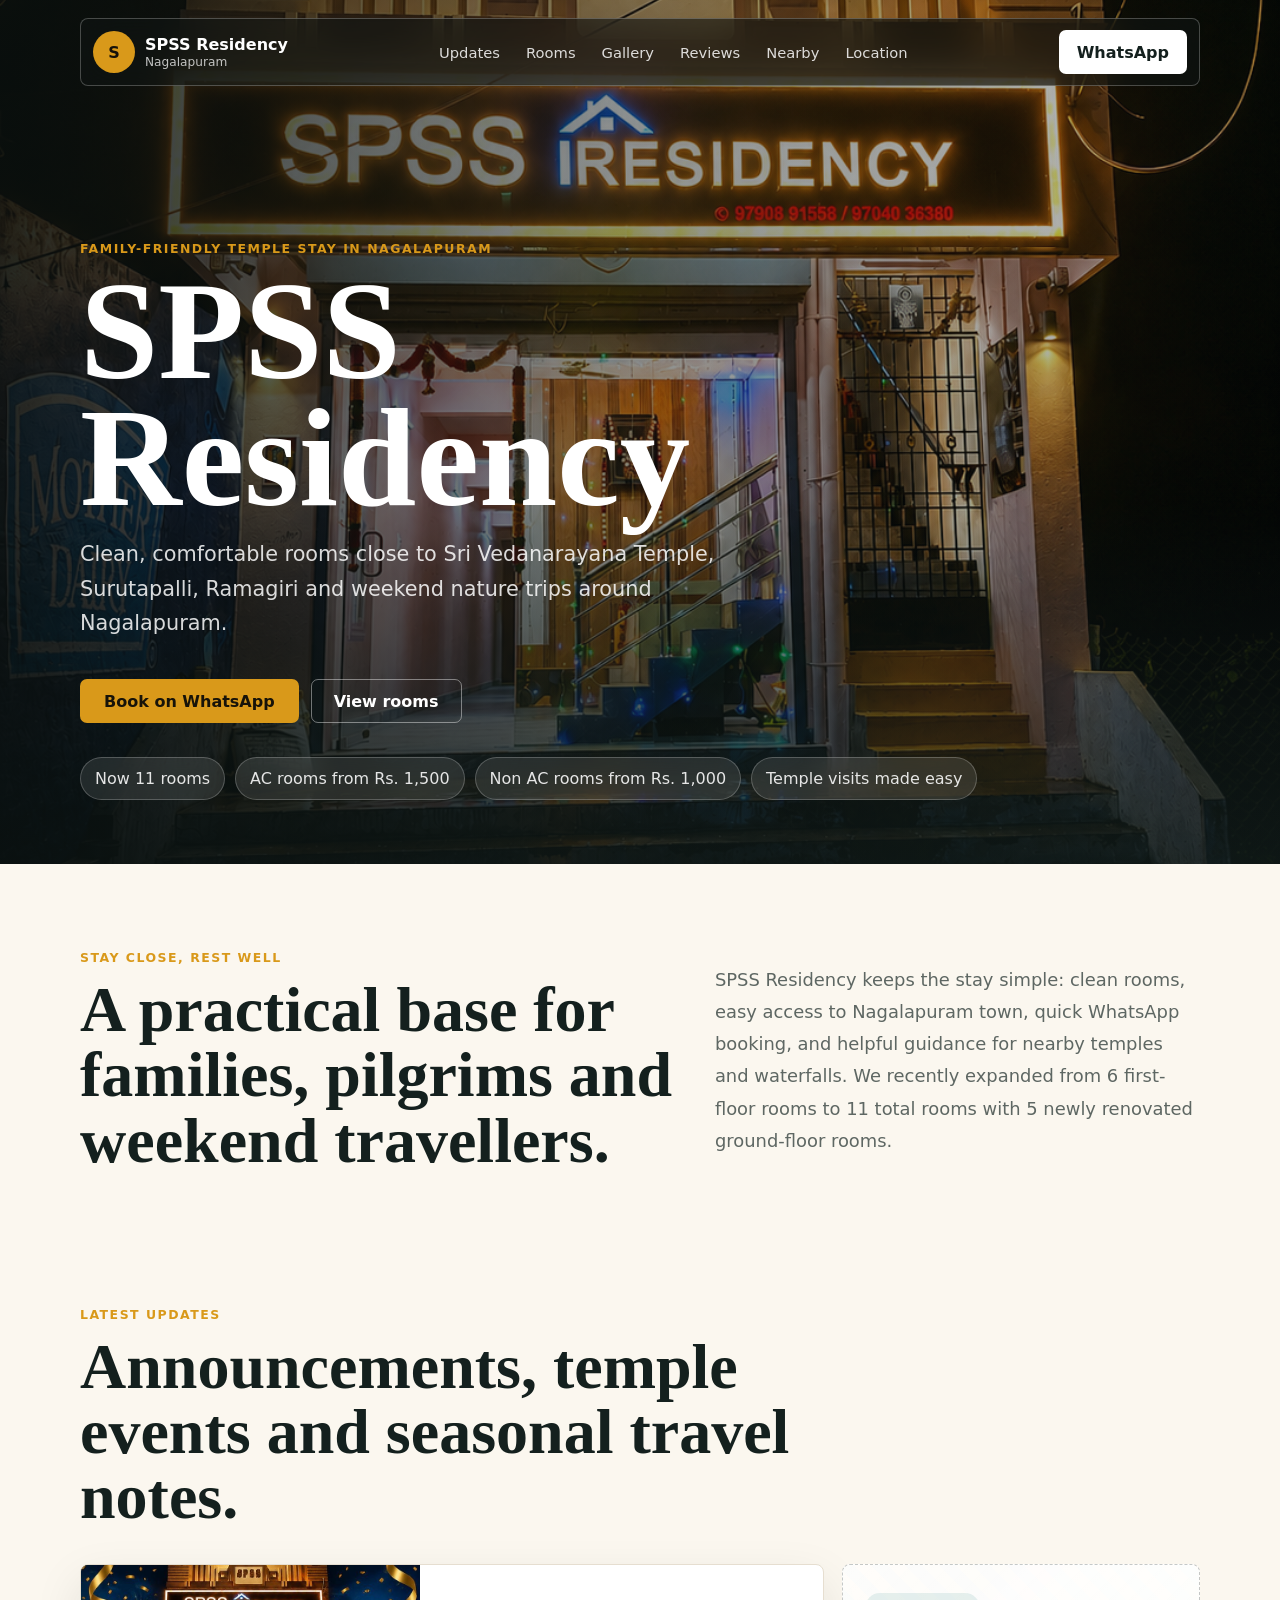
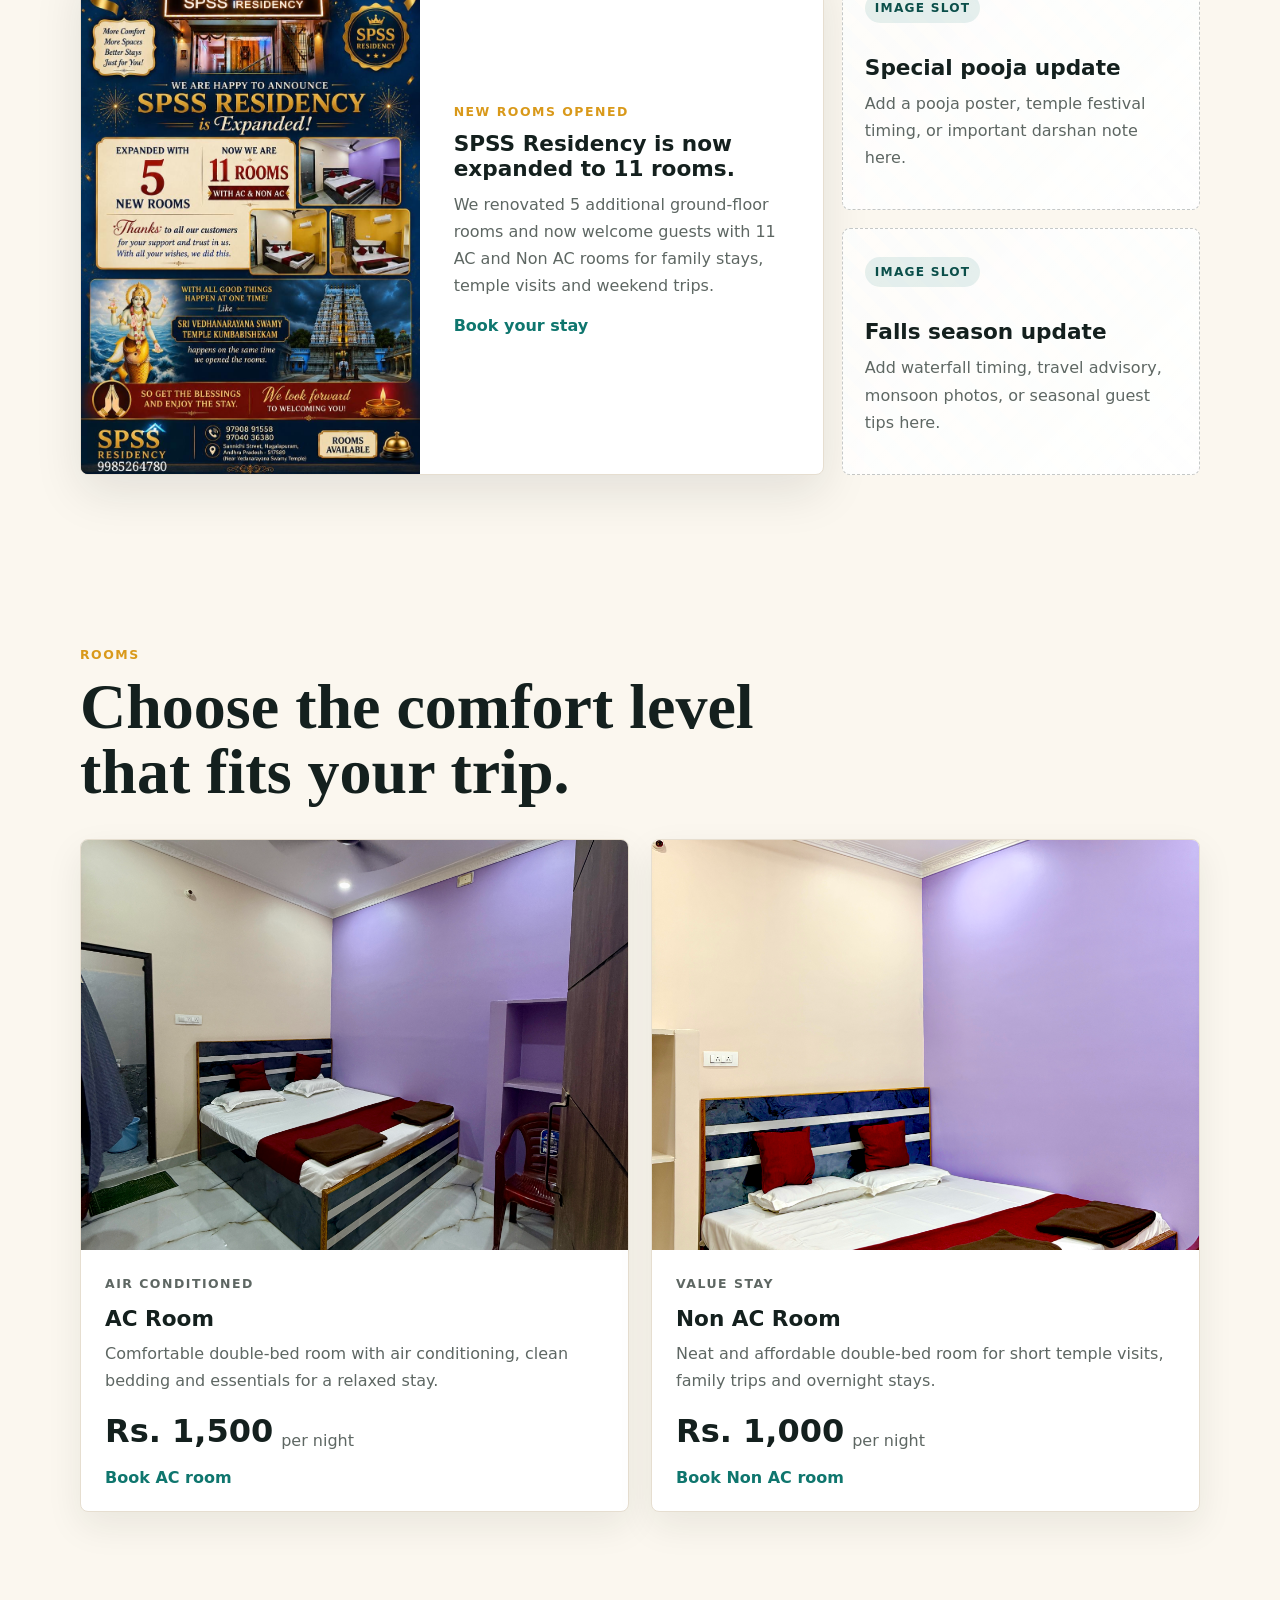
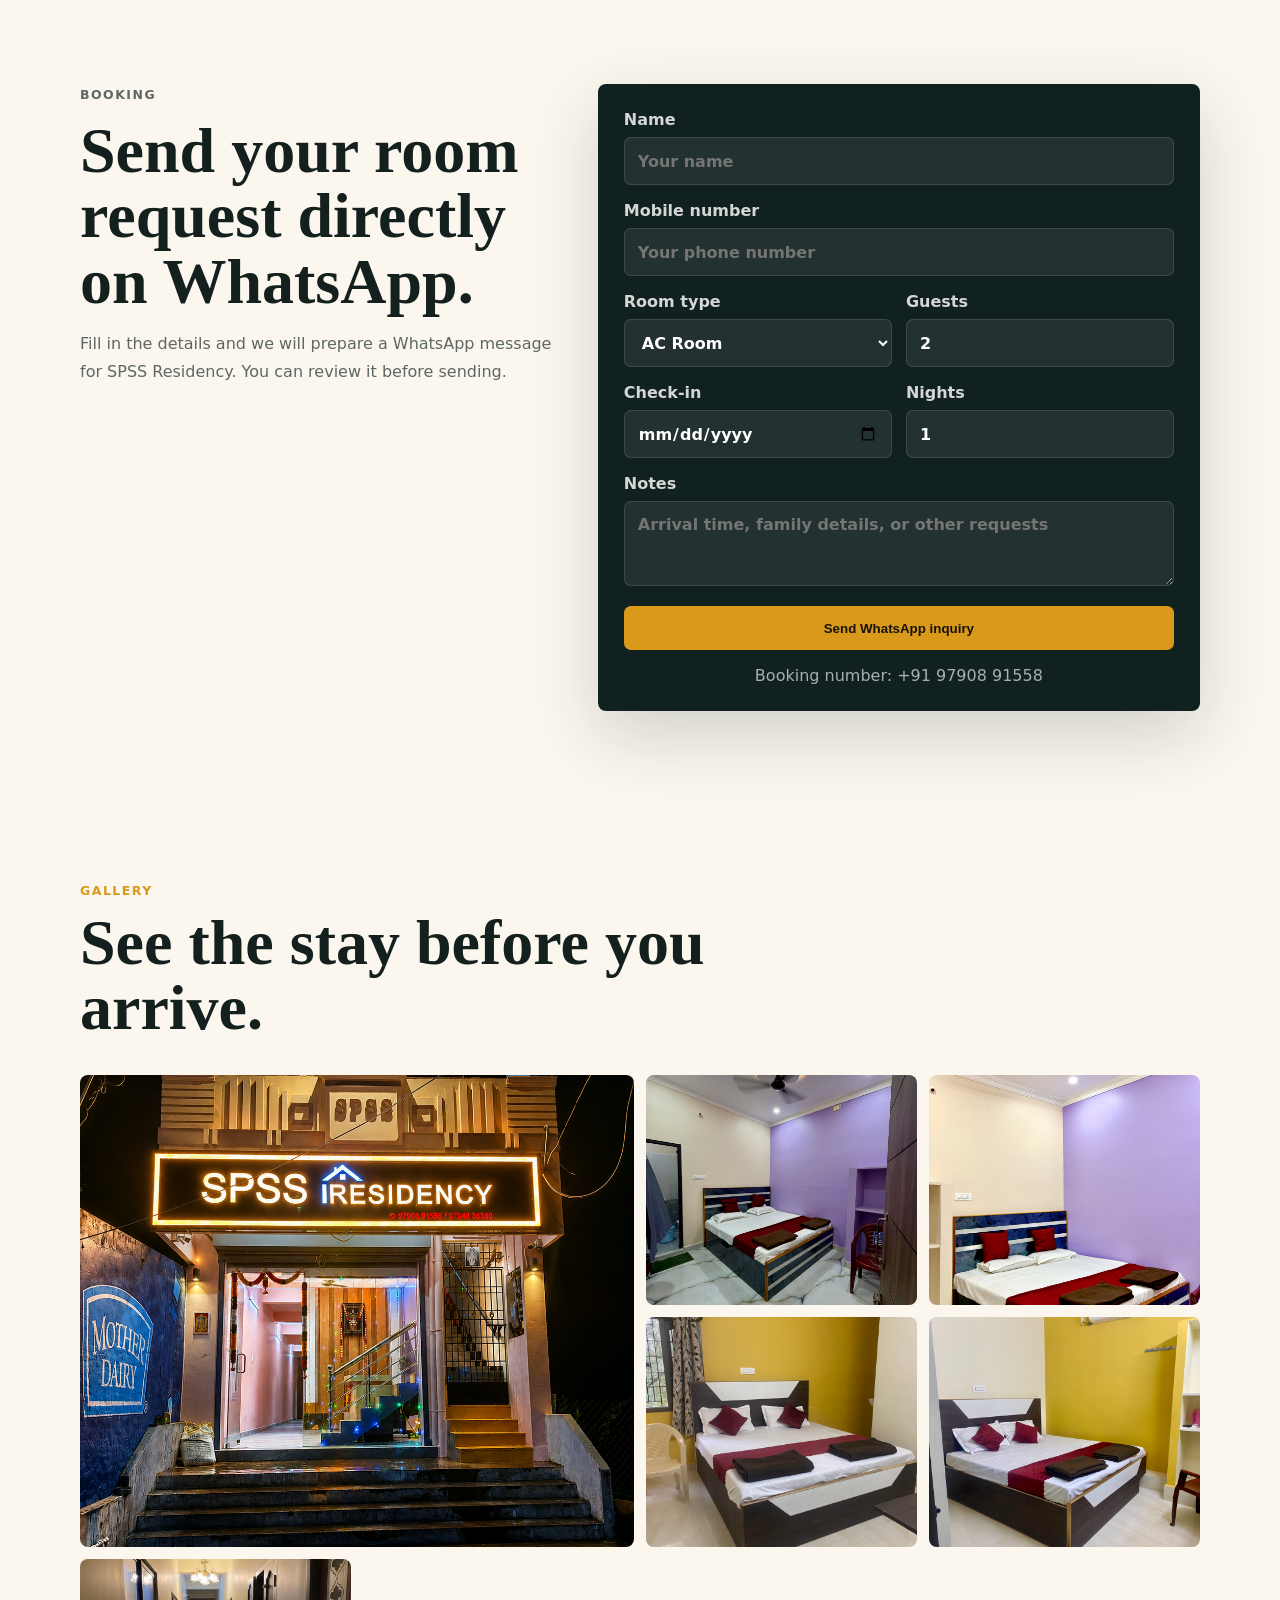
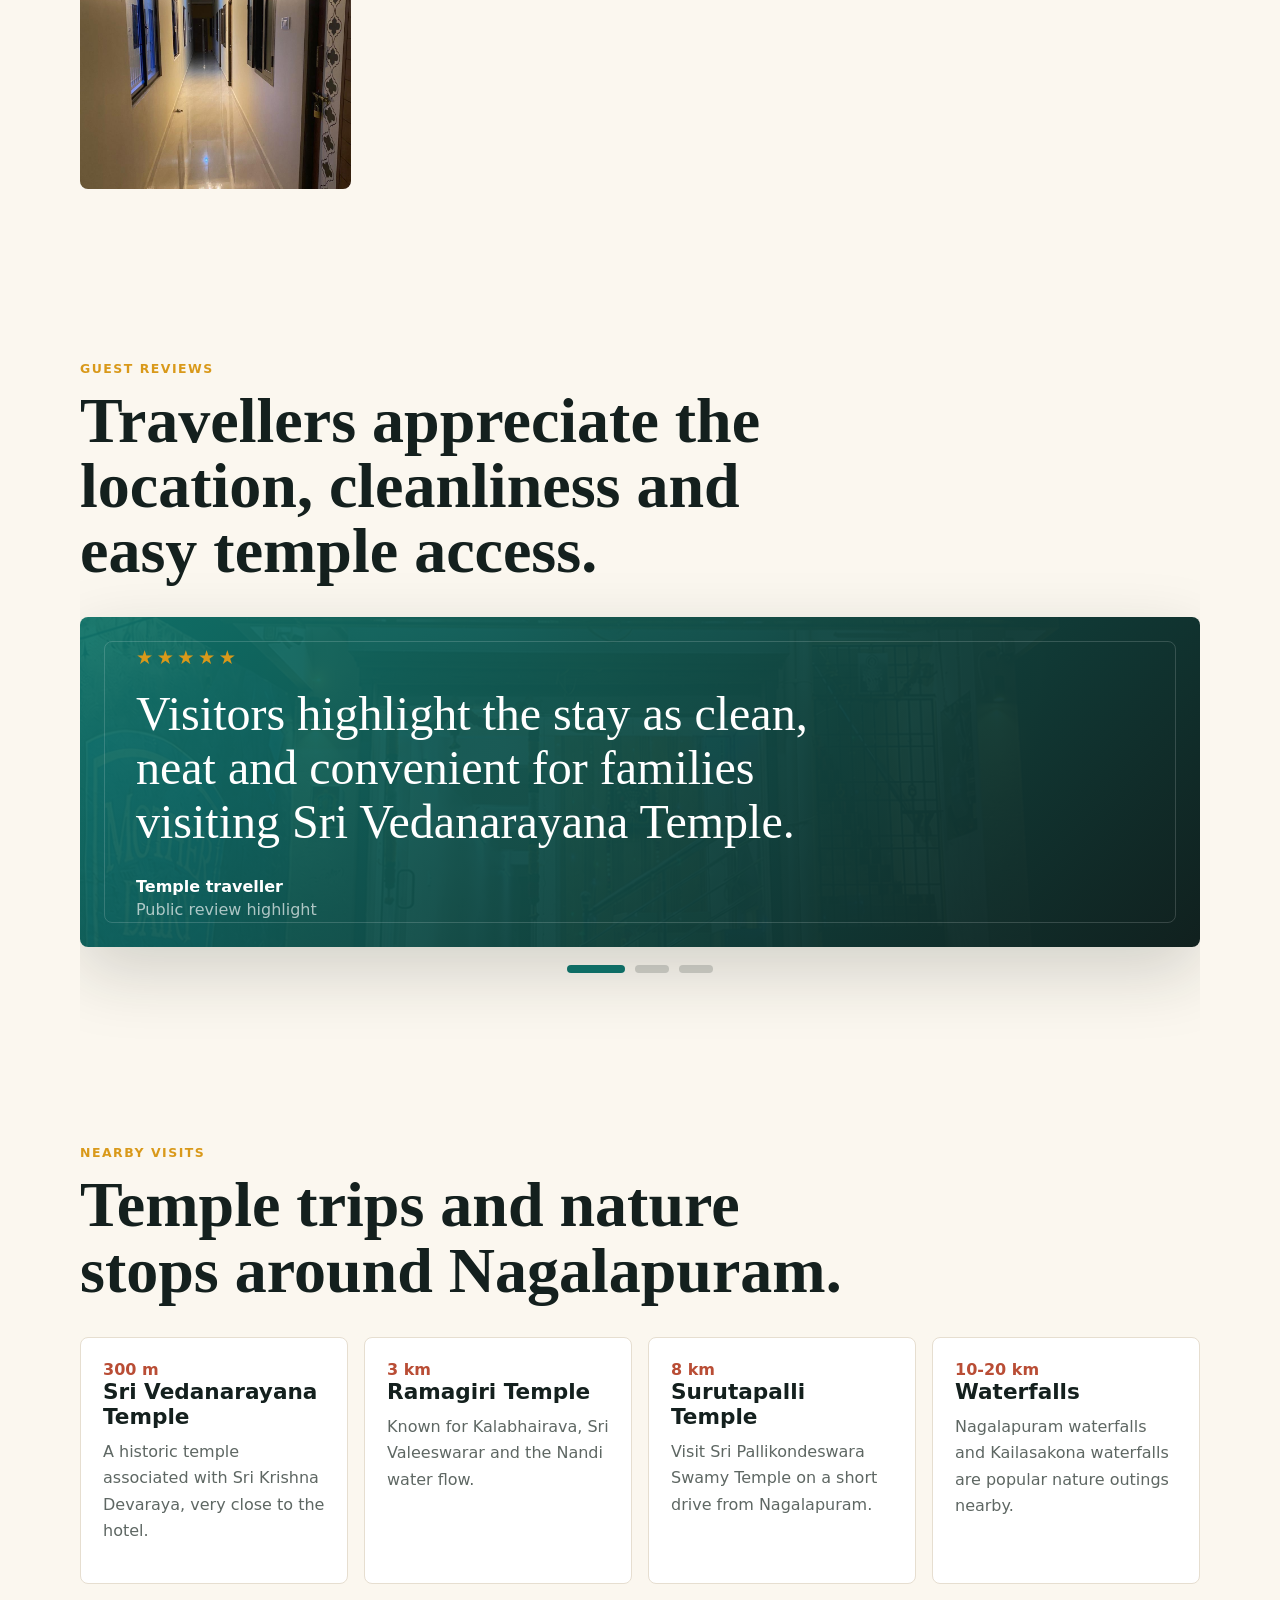
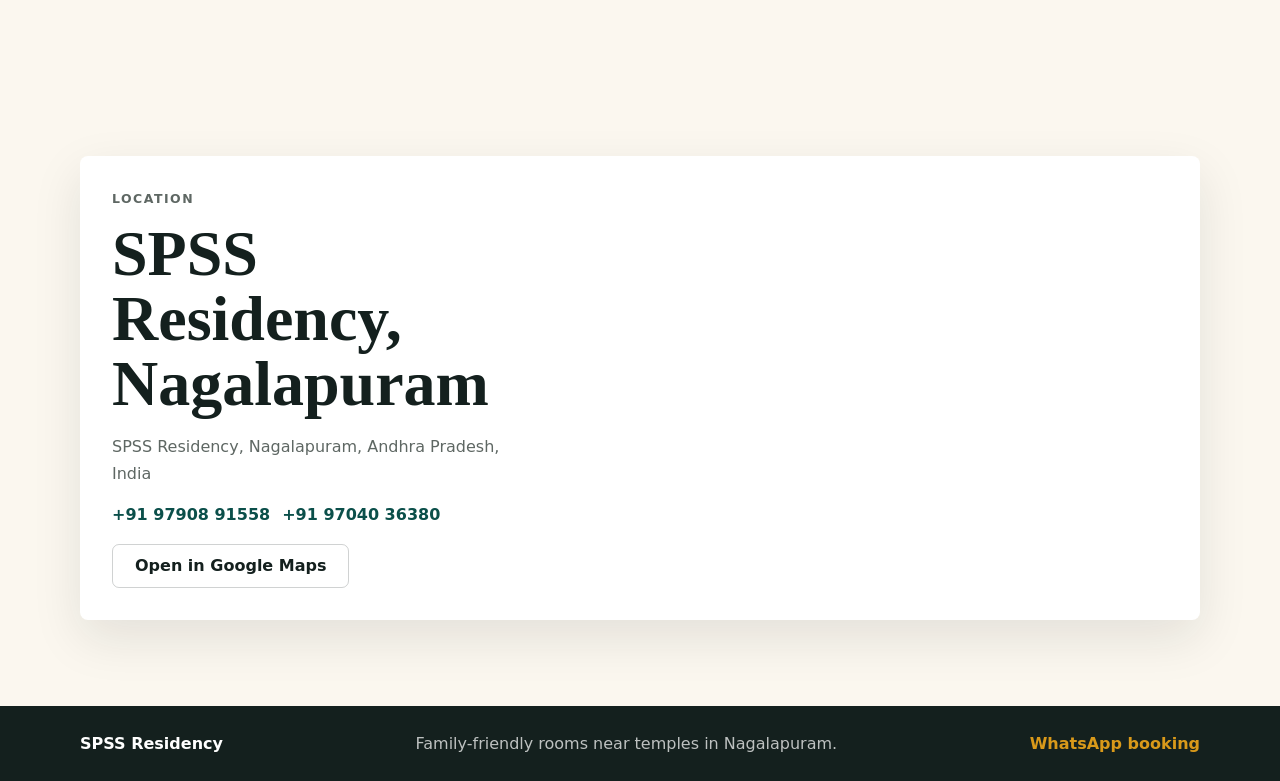
==== commit 4b7a565c: "Add files via upload" ====
--- a/index.html
+++ b/index.html
@@ -107,7 +107,7 @@
         </div>
         <div class="room-grid">
           <article class="room-card">
-            <img src="assets/room-yellow-ac.jpeg" alt="AC room at SPSS Residency" />
+            <img src="assets/room-purple-wide.jpeg" alt="New purple AC room at SPSS Residency" />
             <div class="room-body">
               <p class="room-tag">Air conditioned</p>
               <h3>AC Room</h3>
@@ -120,7 +120,7 @@
             </div>
           </article>
           <article class="room-card">
-            <img src="assets/room-yellow-window.jpeg" alt="Non AC room at SPSS Residency" />
+            <img src="assets/room-purple-close.jpeg" alt="New purple Non AC room at SPSS Residency" />
             <div class="room-body">
               <p class="room-tag">Value stay</p>
               <h3>Non AC Room</h3>
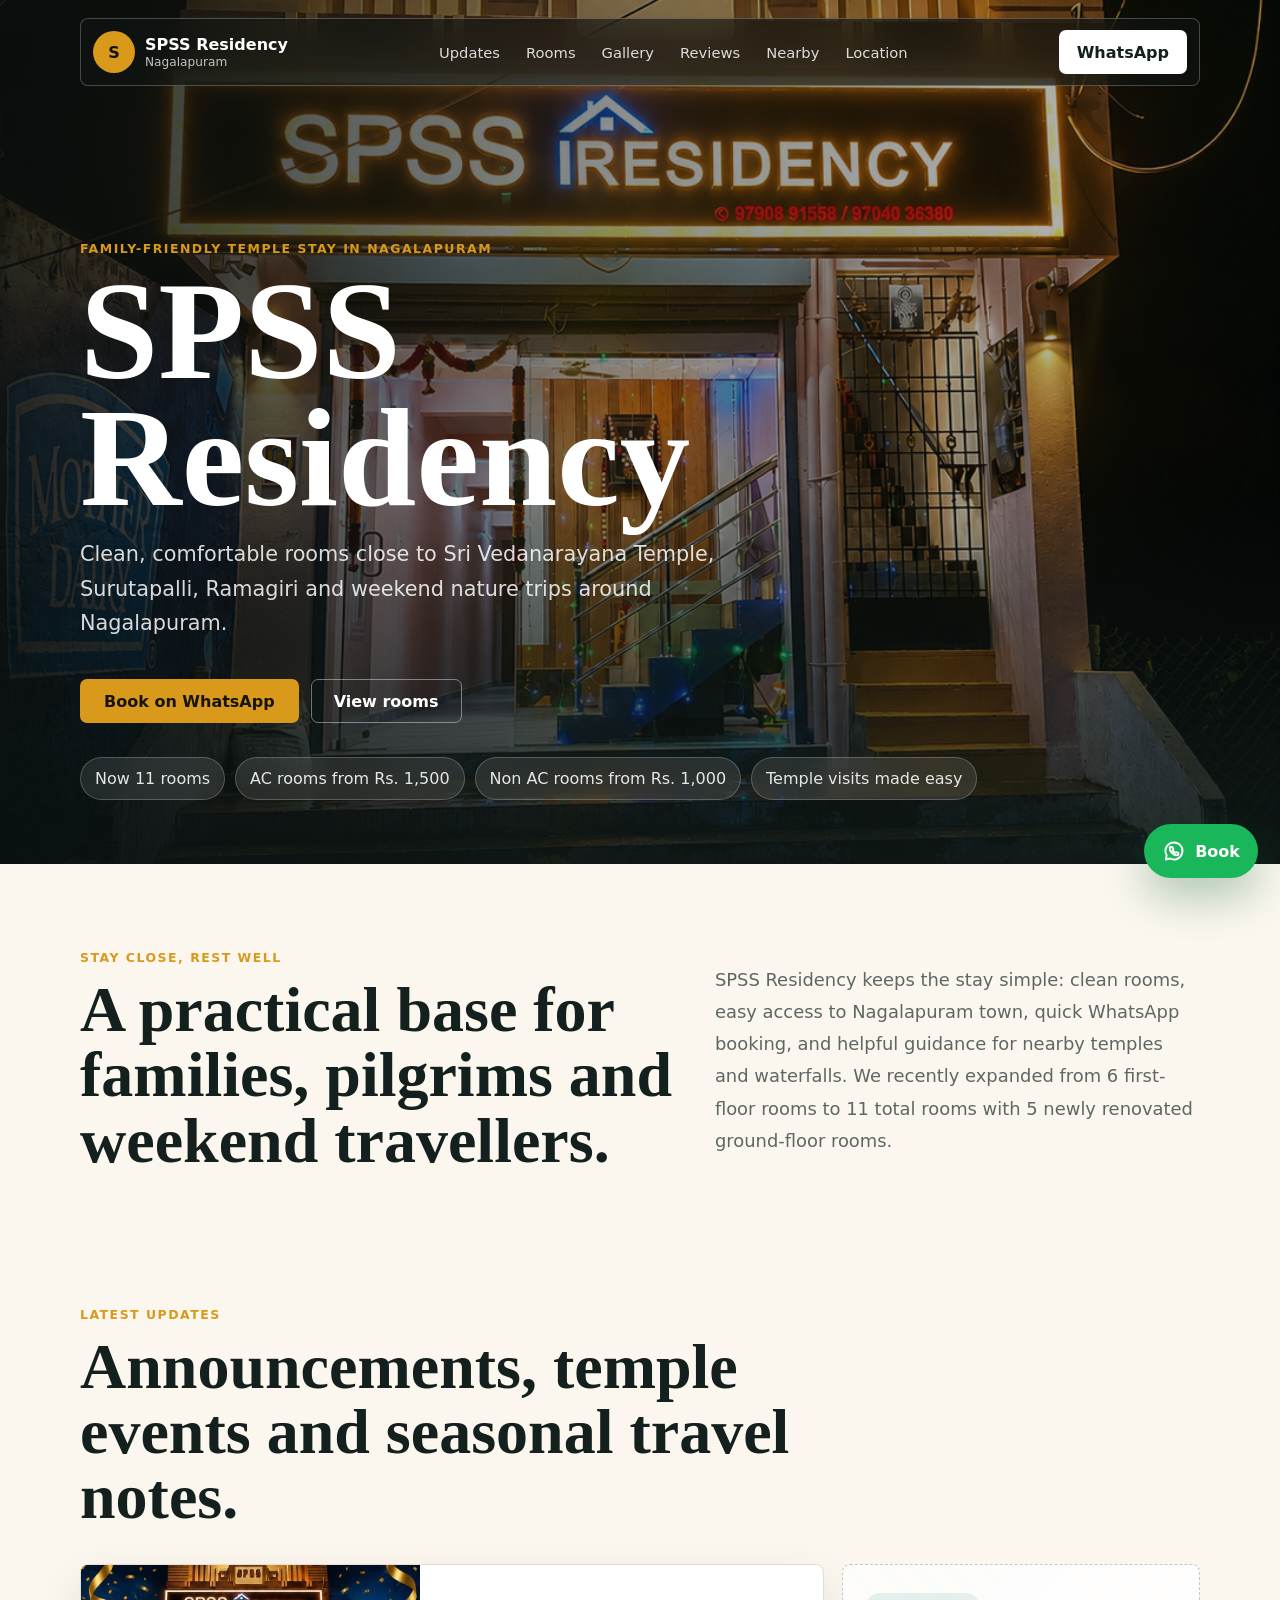
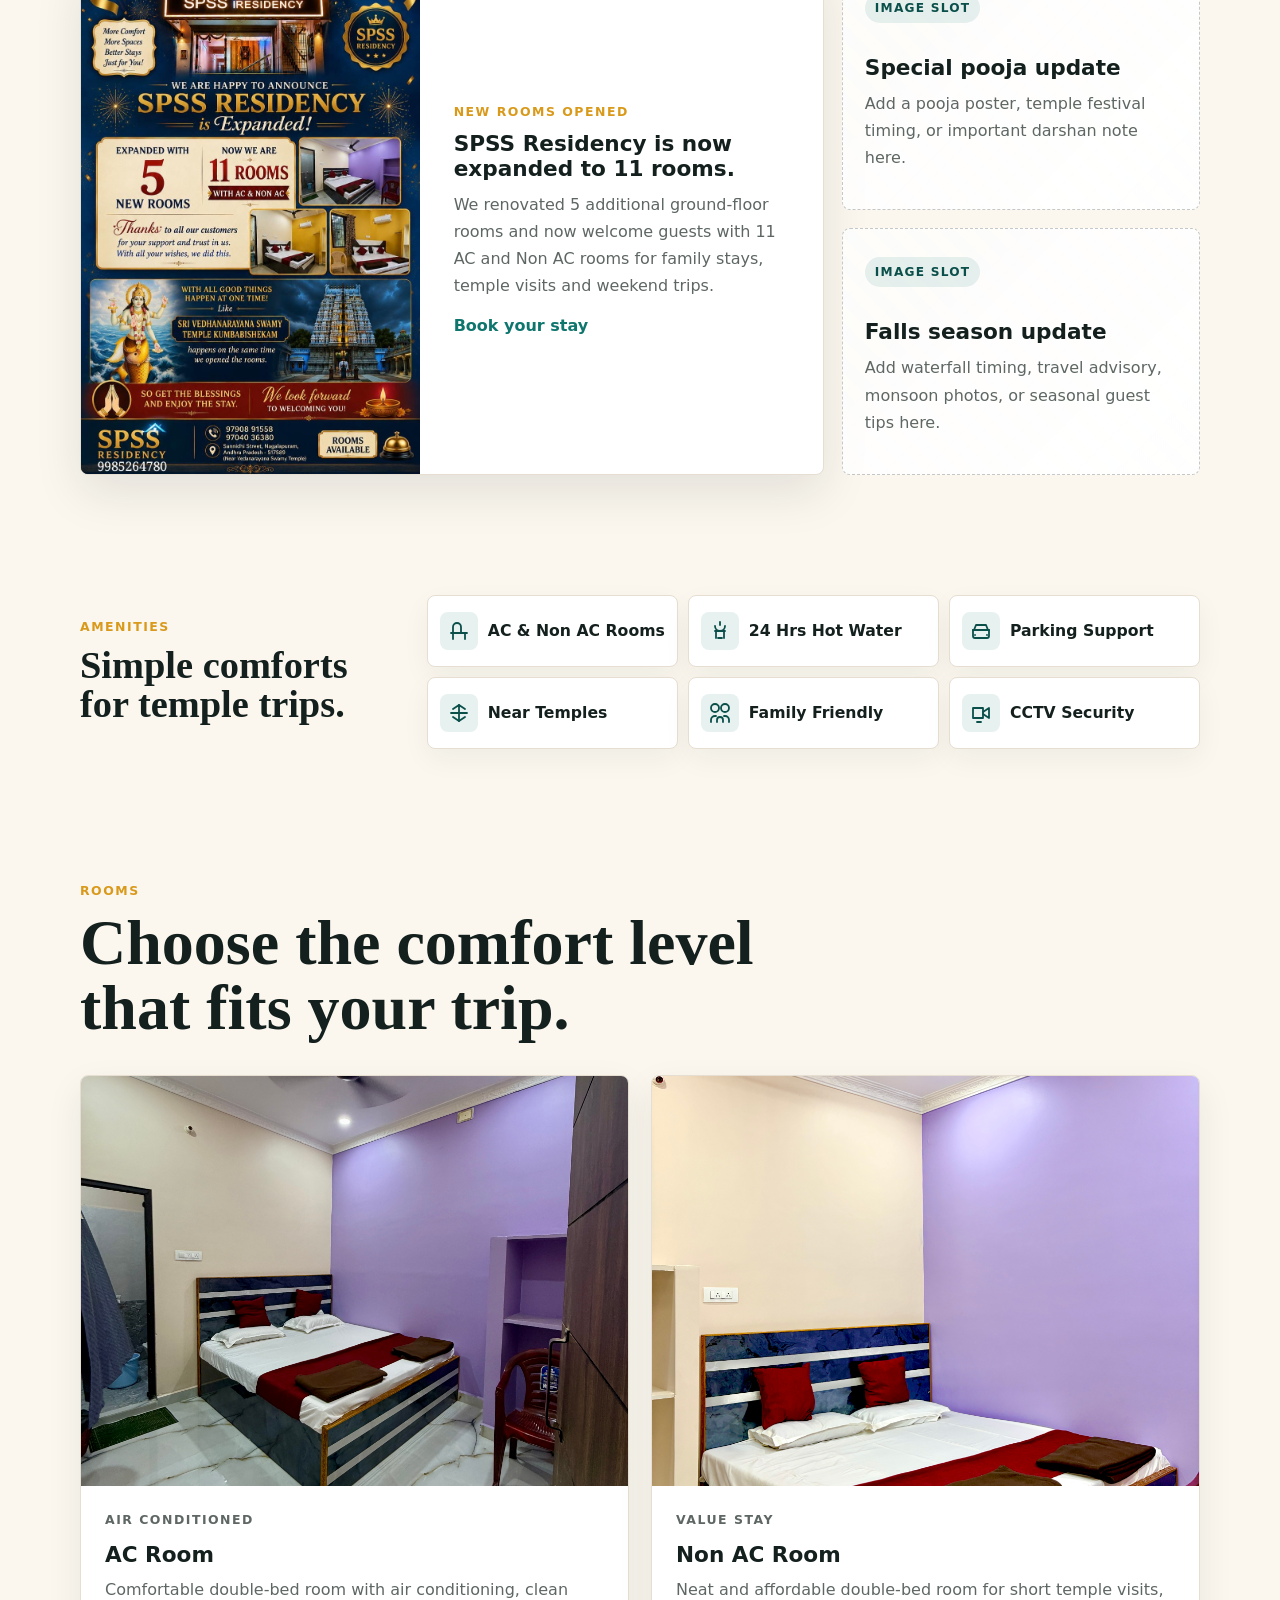
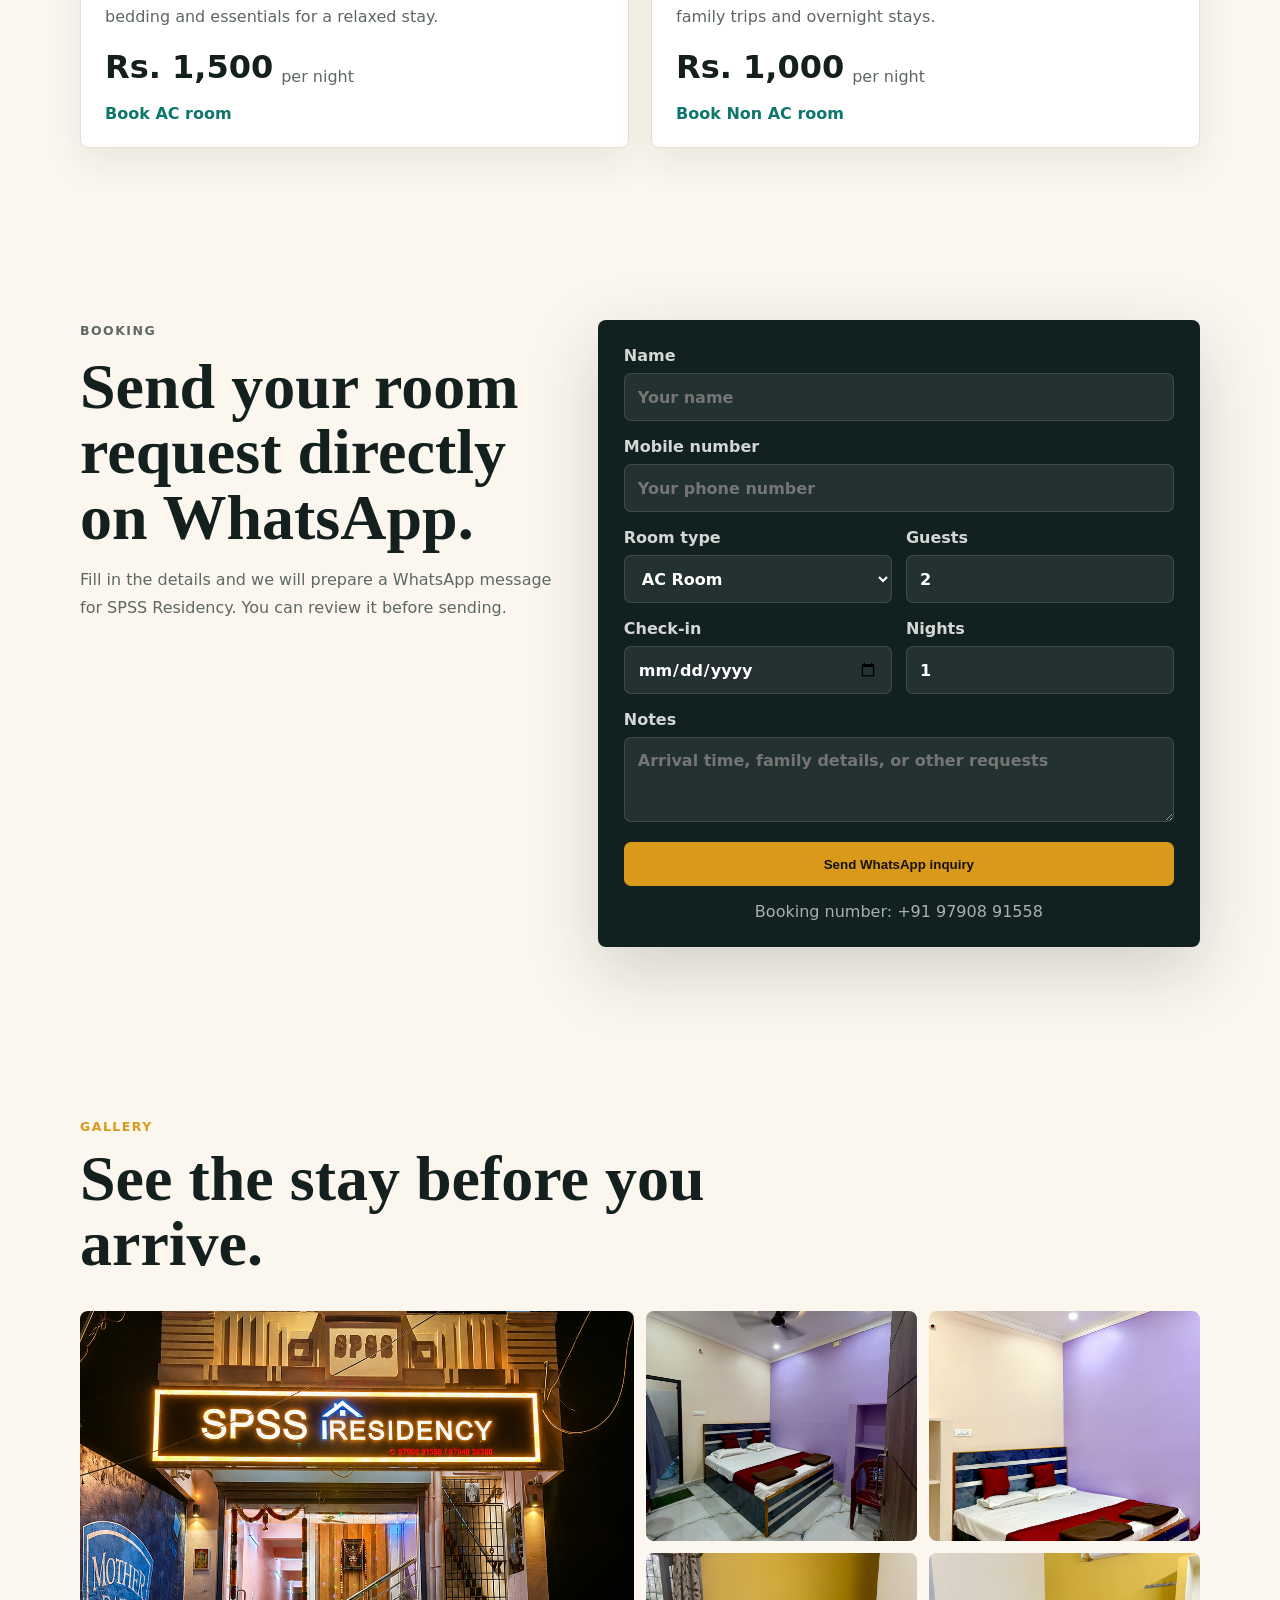
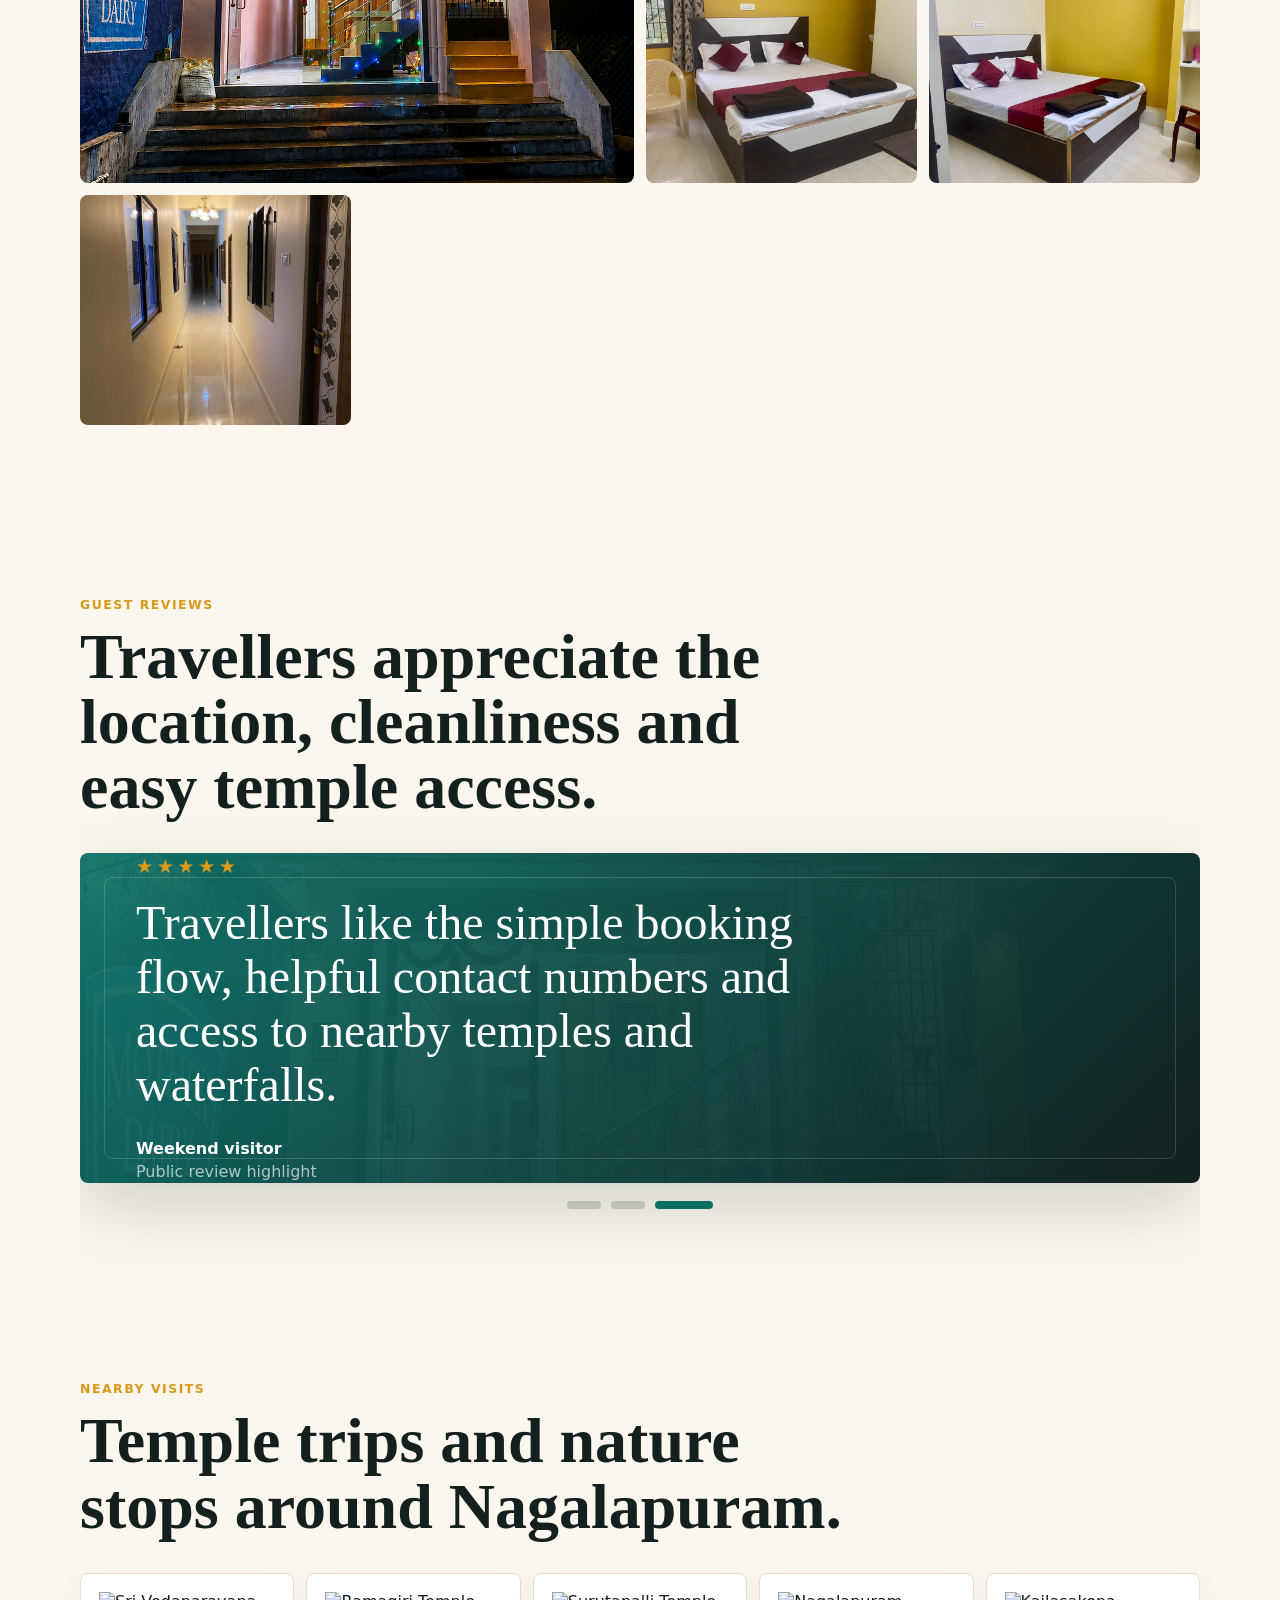
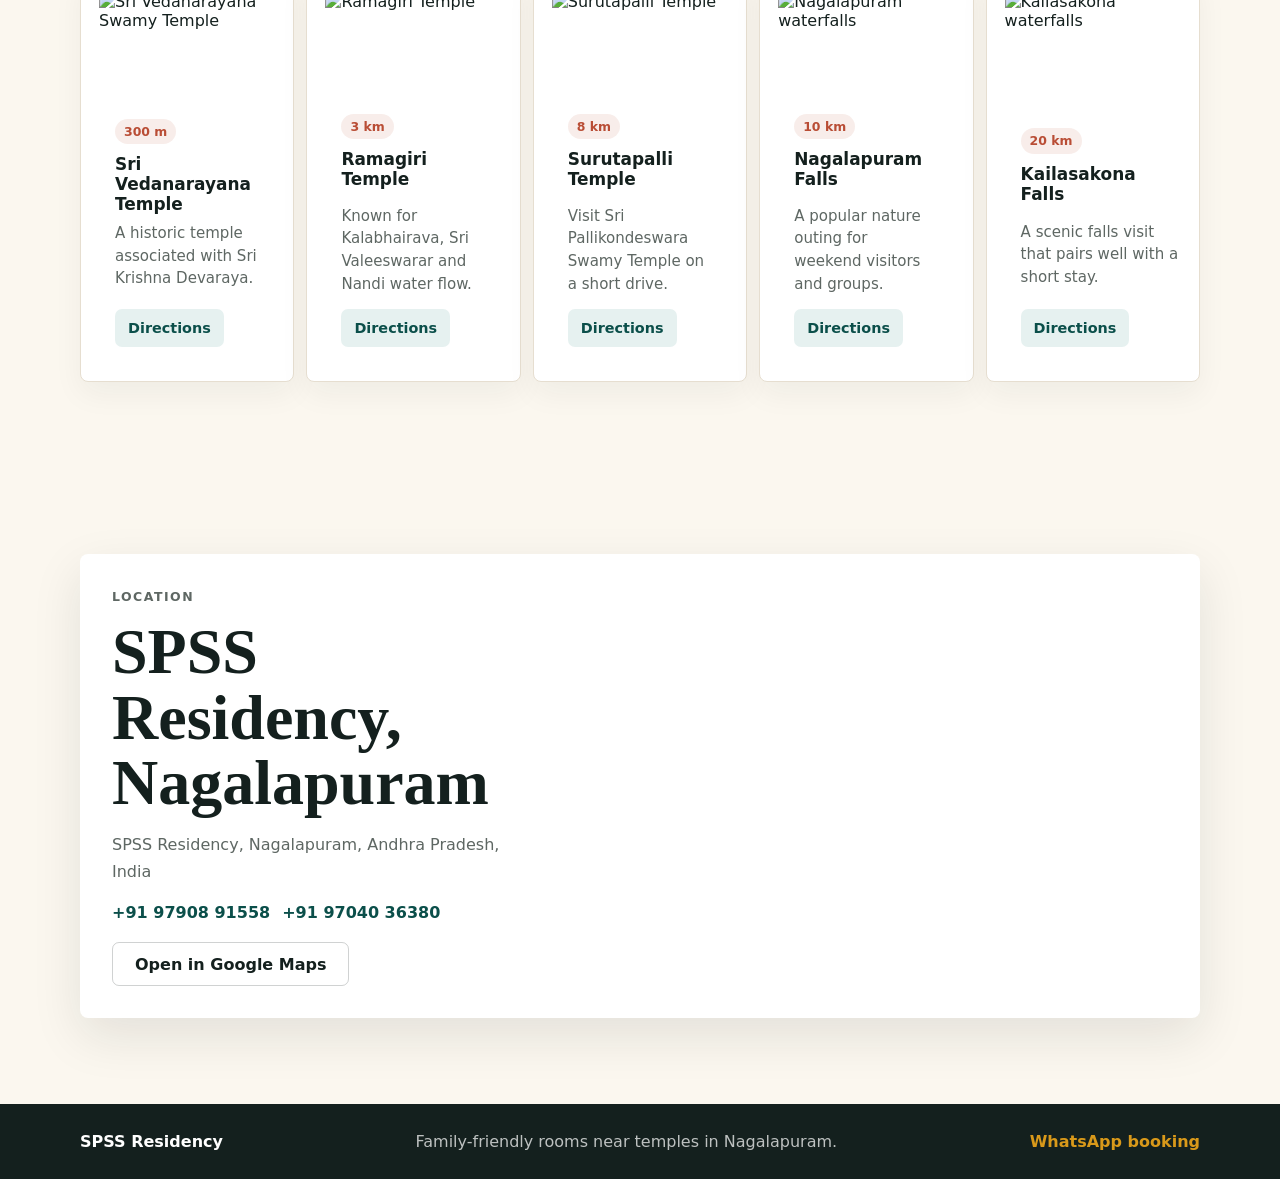
==== commit fcfc6f57: "Add files via upload" ====
--- a/index.html
+++ b/index.html
@@ -96,6 +96,51 @@
             <span>Image slot</span>
             <h3>Falls season update</h3>
             <p>Add waterfall timing, travel advisory, monsoon photos, or seasonal guest tips here.</p>
+          </article>
+        </div>
+      </section>
+
+      <section class="amenities section-pad" aria-label="Hotel amenities">
+        <div class="amenities-heading">
+          <p class="section-kicker">Amenities</p>
+          <h2>Simple comforts for temple trips.</h2>
+        </div>
+        <div class="amenity-grid">
+          <article>
+            <span class="amenity-icon" aria-hidden="true">
+              <svg viewBox="0 0 24 24"><path d="M4 14h16"/><path d="M6 14V8a4 4 0 0 1 8 0v6"/><path d="M18 14v6"/><path d="M6 20v-6"/></svg>
+            </span>
+            <h3>AC & Non AC Rooms</h3>
+          </article>
+          <article>
+            <span class="amenity-icon" aria-hidden="true">
+              <svg viewBox="0 0 24 24"><path d="M12 3v3"/><path d="M7 7a5 5 0 0 0 10 0"/><path d="M7 12h10"/><path d="M8 12v7"/><path d="M16 12v7"/><path d="M10 19h4"/></svg>
+            </span>
+            <h3>24 Hrs Hot Water</h3>
+          </article>
+          <article>
+            <span class="amenity-icon" aria-hidden="true">
+              <svg viewBox="0 0 24 24"><path d="M4 11h16"/><path d="M5 11l2-5h10l2 5"/><path d="M6 16h.01"/><path d="M18 16h.01"/><path d="M6 19h12a2 2 0 0 0 2-2v-6H4v6a2 2 0 0 0 2 2Z"/></svg>
+            </span>
+            <h3>Parking Support</h3>
+          </article>
+          <article>
+            <span class="amenity-icon" aria-hidden="true">
+              <svg viewBox="0 0 24 24"><path d="M4 12h16"/><path d="M12 4v16"/><path d="M6 8l6-4 6 4"/><path d="M6 16l6 4 6-4"/></svg>
+            </span>
+            <h3>Near Temples</h3>
+          </article>
+          <article>
+            <span class="amenity-icon" aria-hidden="true">
+              <svg viewBox="0 0 24 24"><path d="M7 11a4 4 0 1 0 0-8 4 4 0 0 0 0 8Z"/><path d="M17 11a4 4 0 1 0 0-8 4 4 0 0 0 0 8Z"/><path d="M3 21v-2a4 4 0 0 1 4-4h1"/><path d="M16 15h1a4 4 0 0 1 4 4v2"/><path d="M9 21v-2a3 3 0 0 1 6 0v2"/></svg>
+            </span>
+            <h3>Family Friendly</h3>
+          </article>
+          <article>
+            <span class="amenity-icon" aria-hidden="true">
+              <svg viewBox="0 0 24 24"><path d="M4 7h10v10H4z"/><path d="M14 11l6-4v10l-6-4"/><path d="M8 21h4"/></svg>
+            </span>
+            <h3>CCTV Security</h3>
           </article>
         </div>
       </section>
@@ -262,25 +307,50 @@
           <h2>Temple trips and nature stops around Nagalapuram.</h2>
         </div>
         <div class="nearby-grid">
-          <article>
-            <span>300 m</span>
+          <article class="nearby-card">
+            <img src="assets/VedhanarayanaSwamy.jpg" alt="Sri Vedanarayana Swamy Temple" />
+            <div class="nearby-body">
+            <span class="distance">300 m</span>
             <h3>Sri Vedanarayana Temple</h3>
-            <p>A historic temple associated with Sri Krishna Devaraya, very close to the hotel.</p>
-          </article>
-          <article>
-            <span>3 km</span>
+            <p>A historic temple associated with Sri Krishna Devaraya.</p>
+            <a class="directions-link" href="https://www.google.com/maps/dir/?api=1&origin=SPSS%20Residency%2C%20Nagalapuram&destination=Sri%20Vedanarayana%20Swamy%20Temple%2C%20Nagalapuram&travelmode=walking" target="_blank" rel="noreferrer">Directions</a>
+            </div>
+          </article>
+          <article class="nearby-card">
+            <img src="assets/ramagiri.jpg" alt="Ramagiri Temple" />
+            <div class="nearby-body">
+            <span class="distance">3 km</span>
             <h3>Ramagiri Temple</h3>
-            <p>Known for Kalabhairava, Sri Valeeswarar and the Nandi water flow.</p>
-          </article>
-          <article>
-            <span>8 km</span>
+            <p>Known for Kalabhairava, Sri Valeeswarar and Nandi water flow.</p>
+            <a class="directions-link" href="https://www.google.com/maps/dir/?api=1&origin=SPSS%20Residency%2C%20Nagalapuram&destination=Ramagiri%20Temple%2C%20Nagalapuram&travelmode=driving" target="_blank" rel="noreferrer">Directions</a>
+            </div>
+          </article>
+          <article class="nearby-card">
+            <img src="assets/Surutapalli.jpg" alt="Surutapalli Temple" />
+            <div class="nearby-body">
+            <span class="distance">8 km</span>
             <h3>Surutapalli Temple</h3>
-            <p>Visit Sri Pallikondeswara Swamy Temple on a short drive from Nagalapuram.</p>
-          </article>
-          <article>
-            <span>10-20 km</span>
-            <h3>Waterfalls</h3>
-            <p>Nagalapuram waterfalls and Kailasakona waterfalls are popular nature outings nearby.</p>
+            <p>Visit Sri Pallikondeswara Swamy Temple on a short drive.</p>
+            <a class="directions-link" href="https://www.google.com/maps/dir/?api=1&origin=SPSS%20Residency%2C%20Nagalapuram&destination=Surutapalli%20Temple&travelmode=driving" target="_blank" rel="noreferrer">Directions</a>
+            </div>
+          </article>
+          <article class="nearby-card">
+            <img src="assets/Aare-waterfalls.jpg" alt="Nagalapuram waterfalls" />
+            <div class="nearby-body">
+            <span class="distance">10 km</span>
+            <h3>Nagalapuram Falls</h3>
+            <p>A popular nature outing for weekend visitors and groups.</p>
+            <a class="directions-link" href="https://www.google.com/maps/dir/?api=1&origin=SPSS%20Residency%2C%20Nagalapuram&destination=Nagalapuram%20Waterfalls&travelmode=driving" target="_blank" rel="noreferrer">Directions</a>
+            </div>
+          </article>
+          <article class="nearby-card">
+            <img src="assets/kailasakona-waterfalls.jpg" alt="Kailasakona waterfalls" />
+            <div class="nearby-body">
+            <span class="distance">20 km</span>
+            <h3>Kailasakona Falls</h3>
+            <p>A scenic falls visit that pairs well with a short stay.</p>
+            <a class="directions-link" href="https://www.google.com/maps/dir/?api=1&origin=SPSS%20Residency%2C%20Nagalapuram&destination=Kailasakona%20Waterfalls&travelmode=driving" target="_blank" rel="noreferrer">Directions</a>
+            </div>
           </article>
         </div>
       </section>
@@ -320,6 +390,20 @@
       <a href="https://wa.me/919790891558" target="_blank" rel="noreferrer">WhatsApp booking</a>
     </footer>
 
+    <a
+      class="floating-whatsapp"
+      href="https://wa.me/919790891558"
+      target="_blank"
+      rel="noreferrer"
+      aria-label="Book SPSS Residency on WhatsApp"
+    >
+      <svg viewBox="0 0 24 24" aria-hidden="true">
+        <path d="M12 3.5a8.5 8.5 0 0 0-7.3 12.9L3.8 20.5l4.2-1a8.5 8.5 0 1 0 4-16Z" />
+        <path d="M8.9 8.4c.2-.4.4-.4.7-.4h.5c.2 0 .4.1.5.4l.7 1.7c.1.3 0 .5-.2.7l-.5.5c.6 1.1 1.4 2 2.6 2.6l.5-.5c.2-.2.4-.3.7-.2l1.7.8c.3.1.4.3.4.6v.4c0 .6-.5 1.2-1.1 1.3-3.7.5-8.2-4-7.7-7.7.1-.4.5-.7.9-.8Z" />
+      </svg>
+      <span>Book</span>
+    </a>
+
     <dialog class="lightbox" data-lightbox>
       <button type="button" class="lightbox-close" data-lightbox-close aria-label="Close gallery image">x</button>
       <img src="" alt="Selected SPSS Residency gallery image" data-lightbox-image />
--- a/styles.css
+++ b/styles.css
@@ -36,6 +36,10 @@
   max-width: 100%;
 }
 
+svg {
+  display: block;
+}
+
 a {
   color: inherit;
   text-decoration: none;
@@ -405,6 +409,69 @@
   font-weight: 900;
 }
 
+.amenities {
+  display: grid;
+  grid-template-columns: minmax(220px, 0.42fr) minmax(0, 1fr);
+  gap: 22px;
+  align-items: center;
+  padding-top: 34px;
+  padding-bottom: 48px;
+}
+
+.amenities-heading h2 {
+  margin-bottom: 0;
+  font-size: clamp(1.65rem, 3vw, 2.5rem);
+}
+
+.amenity-grid {
+  display: grid;
+  grid-template-columns: repeat(3, minmax(0, 1fr));
+  gap: 10px;
+}
+
+.amenity-grid article {
+  display: flex;
+  min-height: 72px;
+  align-items: center;
+  gap: 10px;
+  padding: 12px;
+  border: 1px solid var(--line);
+  border-radius: 8px;
+  background: #fff;
+  box-shadow: 0 10px 28px rgba(20, 32, 30, 0.05);
+}
+
+.amenity-icon {
+  display: grid;
+  place-items: center;
+  border-radius: 8px;
+}
+
+.amenity-icon {
+  flex: 0 0 auto;
+  width: 38px;
+  height: 38px;
+  background: rgba(15, 118, 110, 0.1);
+  color: var(--teal-dark);
+}
+
+.amenity-icon svg,
+.floating-whatsapp svg {
+  width: 24px;
+  height: 24px;
+  fill: none;
+  stroke: currentColor;
+  stroke-linecap: round;
+  stroke-linejoin: round;
+  stroke-width: 1.8;
+}
+
+.amenity-grid h3 {
+  margin: 0;
+  font-size: 0.98rem;
+  line-height: 1.2;
+}
+
 .booking {
   display: grid;
   grid-template-columns: minmax(0, 0.8fr) minmax(320px, 1fr);
@@ -611,26 +678,79 @@
 
 .nearby-grid {
   display: grid;
-  grid-template-columns: repeat(4, minmax(0, 1fr));
-  gap: 16px;
+  grid-template-columns: repeat(auto-fit, minmax(200px, 1fr));
+  gap: 12px;
 }
 
 .nearby-grid article {
-  min-height: 240px;
-  padding: 22px;
+  display: grid;
+  min-height: 0;
+  padding: 18px;
   border: 1px solid var(--line);
   border-radius: 8px;
   background: #fff;
-}
-
-.nearby-grid span {
+  box-shadow: 0 12px 30px rgba(20, 32, 30, 0.05);
+}
+
+.nearby-card {
+  overflow: hidden;
+}
+
+.nearby-card img {
+  width: 100%;
+  aspect-ratio: 5 / 3;
+  object-fit: cover;
+}
+
+.nearby-body {
+  display: grid;
+  padding: 16px;
+}
+
+.nearby-body .distance {
+  display: inline-flex;
+  width: fit-content;
+  margin-bottom: 10px;
+  padding: 5px 9px;
+  border-radius: 999px;
+  background: rgba(185, 77, 53, 0.1);
   color: var(--coral);
+  font-size: 0.78rem;
   font-weight: 900;
 }
 
+.nearby-grid h3 {
+  min-height: 48px;
+  margin-bottom: 8px;
+  font-size: 1.06rem;
+}
+
 .nearby-grid p {
+  min-height: 72px;
+  margin-bottom: 14px;
   color: var(--muted);
-  line-height: 1.65;
+  font-size: 0.94rem;
+  line-height: 1.5;
+}
+
+.directions-link {
+  display: inline-flex;
+  width: fit-content;
+  min-height: 38px;
+  align-items: center;
+  justify-content: center;
+  align-self: end;
+  padding: 0 13px;
+  border-radius: 7px;
+  background: rgba(15, 118, 110, 0.1);
+  color: var(--teal-dark);
+  font-size: 0.9rem;
+  font-weight: 900;
+}
+
+.directions-link:hover {
+  background: var(--teal);
+  color: #fff;
 }
 
 .location-panel {
@@ -680,6 +800,35 @@
 .site-footer a {
   color: var(--gold);
   font-weight: 900;
+}
+
+.floating-whatsapp {
+  position: fixed;
+  z-index: 30;
+  right: 22px;
+  bottom: 22px;
+  display: inline-flex;
+  min-height: 54px;
+  align-items: center;
+  gap: 9px;
+  padding: 0 18px;
+  border-radius: 999px;
+  background: #19b65a;
+  color: #fff;
+  font-weight: 900;
+  box-shadow: 0 18px 45px rgba(12, 94, 46, 0.32);
+}
+
+.floating-whatsapp:hover {
+  background: #12984a;
+}
+
+.floating-whatsapp svg {
+  fill: none;
+  stroke: currentColor;
+  stroke-linecap: round;
+  stroke-linejoin: round;
+  stroke-width: 1.9;
 }
 
 .lightbox {
@@ -724,6 +873,7 @@
   }
 
   .section-grid,
+  .amenities,
   .booking,
   .announcement-grid,
   .announcement-feature,
@@ -736,6 +886,7 @@
   }
 
   .room-grid,
+  .amenity-grid,
   .nearby-grid {
     grid-template-columns: 1fr;
   }
@@ -755,6 +906,11 @@
 
   .review-card {
     padding: 42px 28px;
+  }
+
+  .nearby-grid h3,
+  .nearby-grid p {
+    min-height: 0;
   }
 
   .location-panel iframe {
@@ -799,4 +955,15 @@
     grid-column: span 1;
     grid-row: span 1;
   }
-}
+
+  .amenity-grid article {
+    min-height: 0;
+  }
+
+  .floating-whatsapp {
+    right: 14px;
+    bottom: 14px;
+    min-height: 50px;
+    padding: 0 15px;
+  }
+}
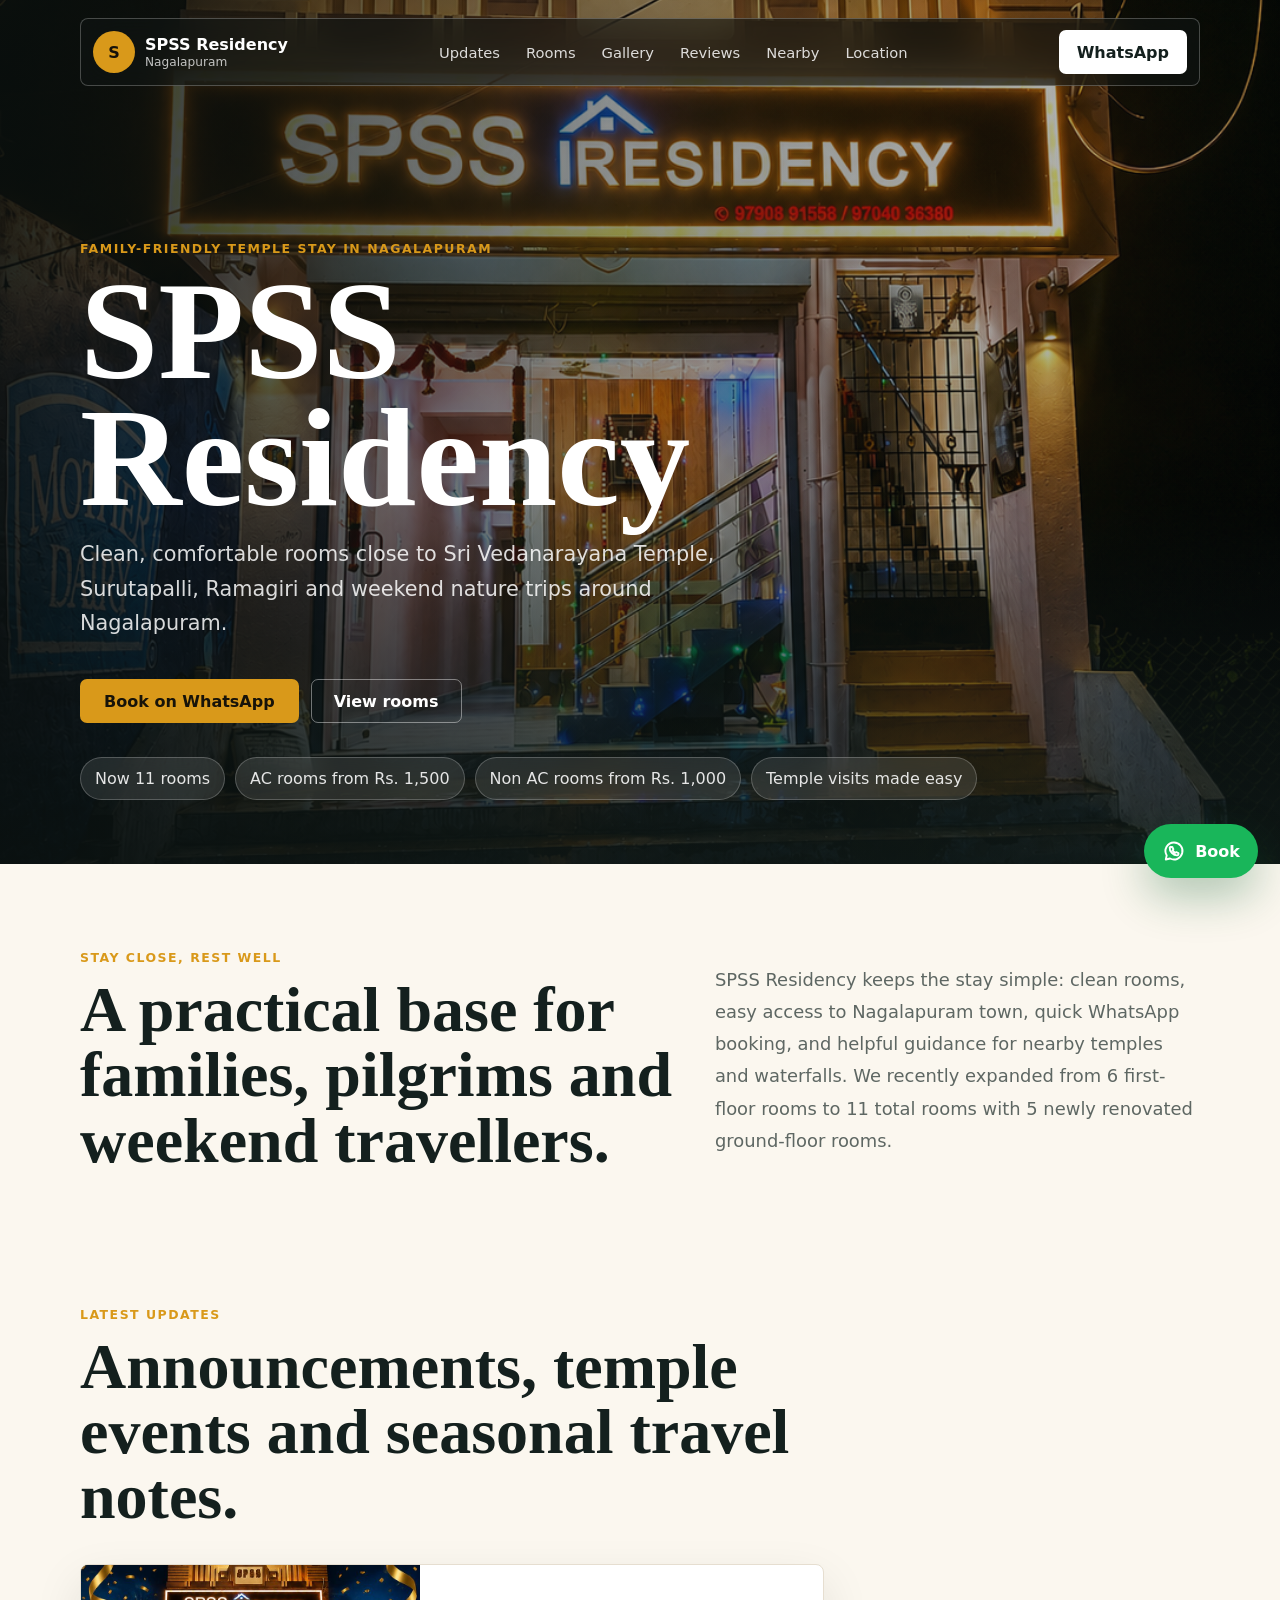
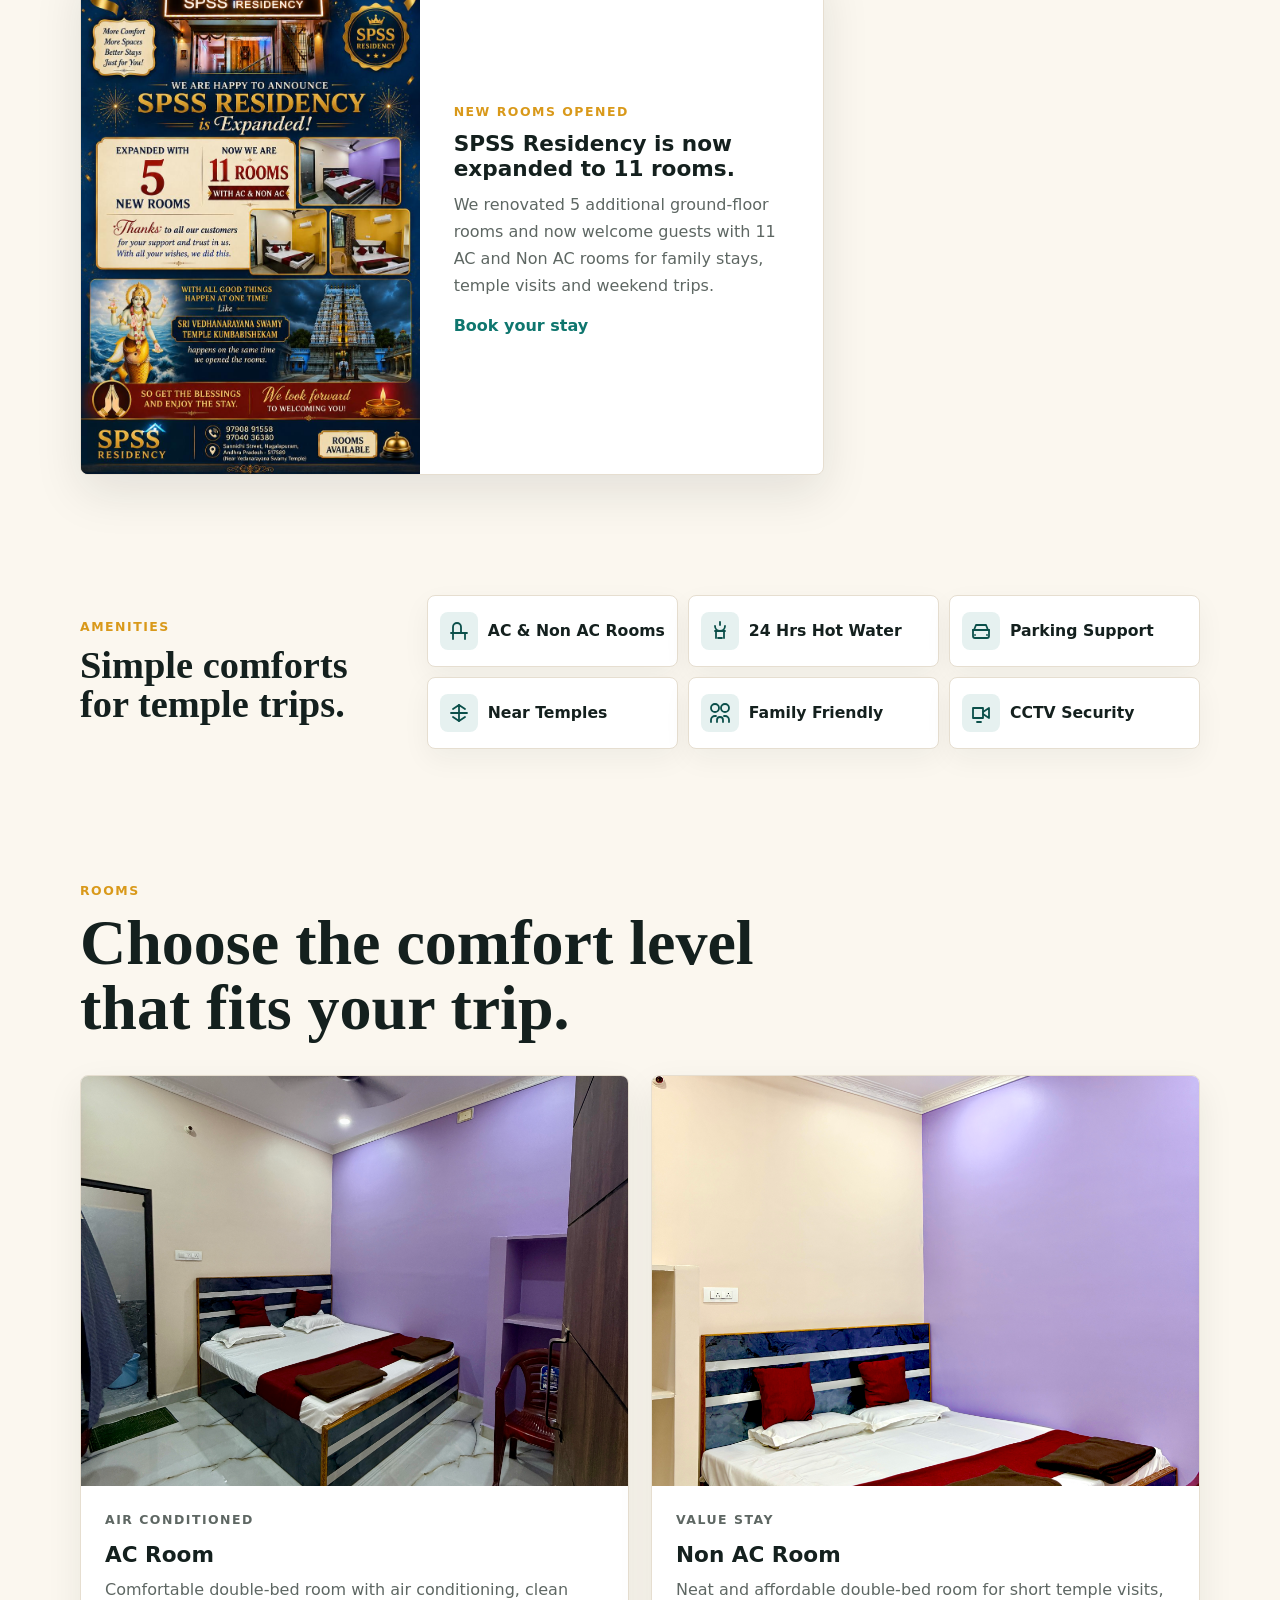
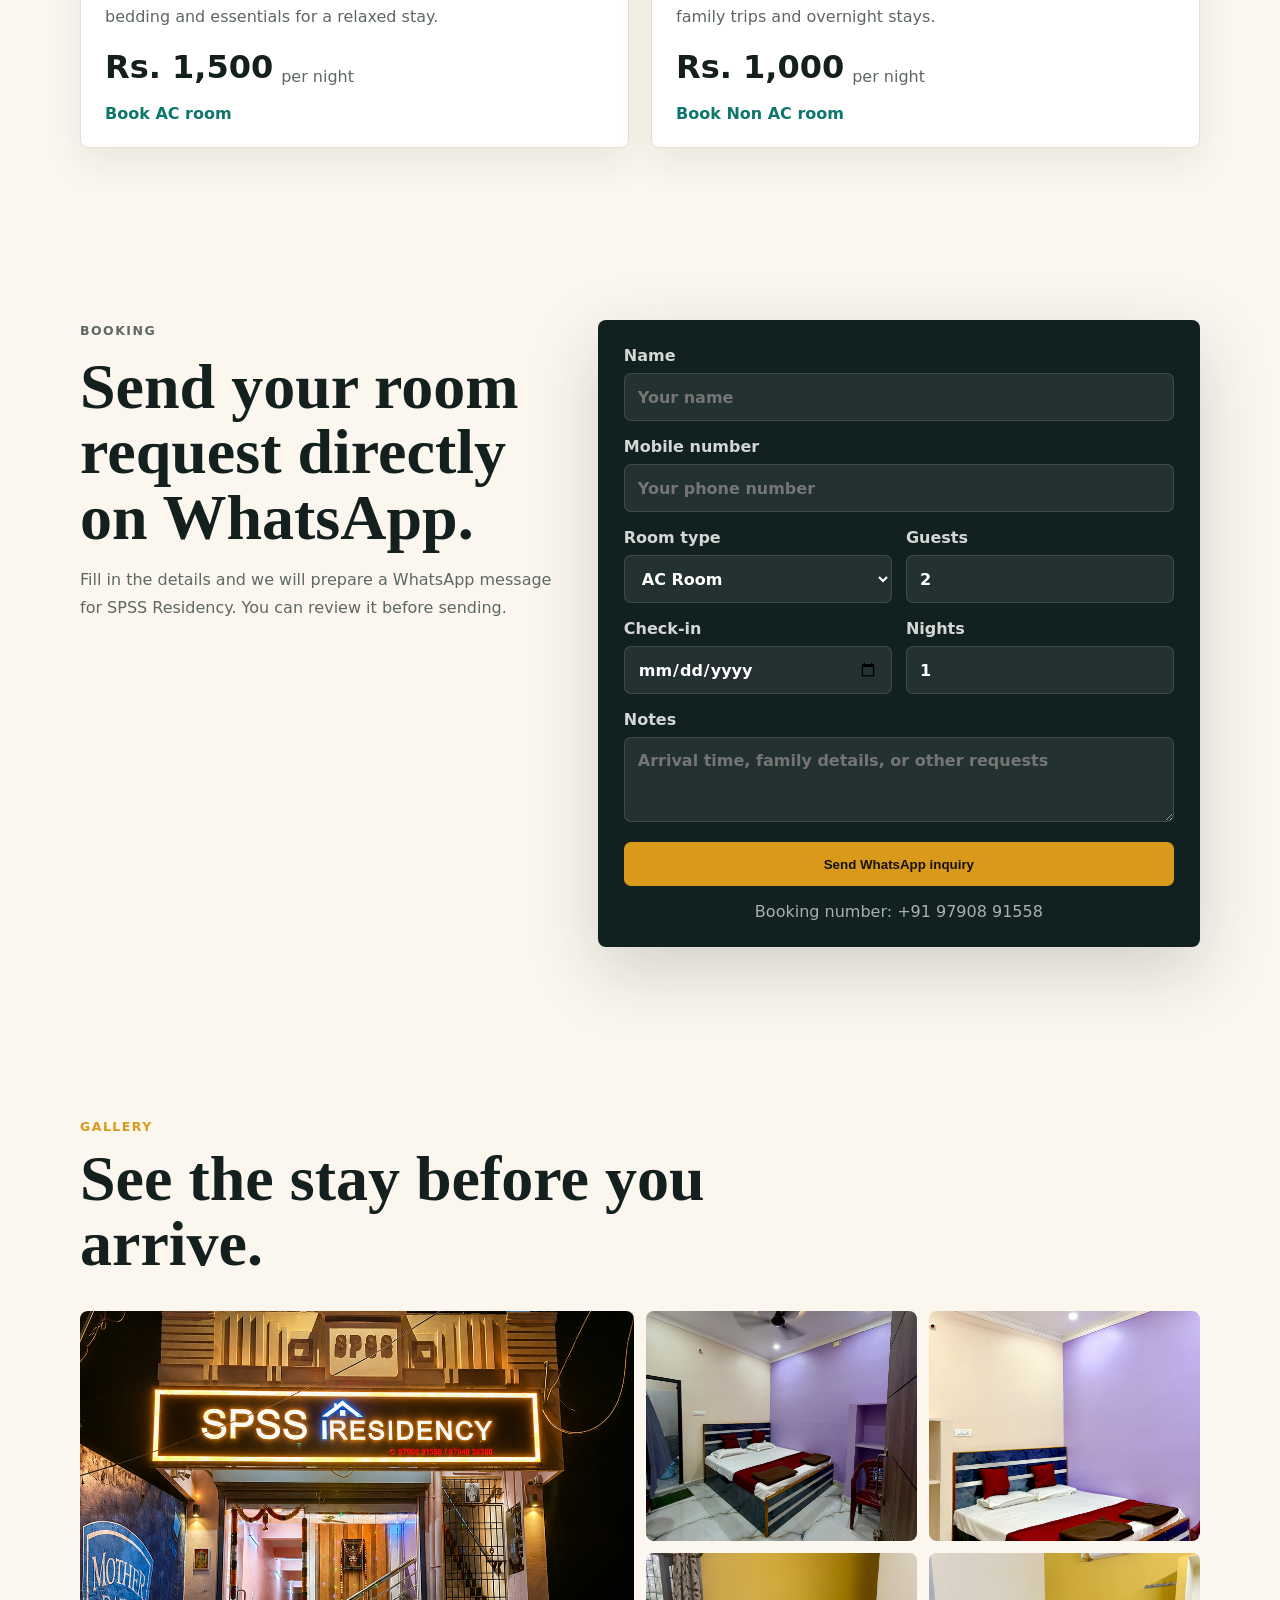
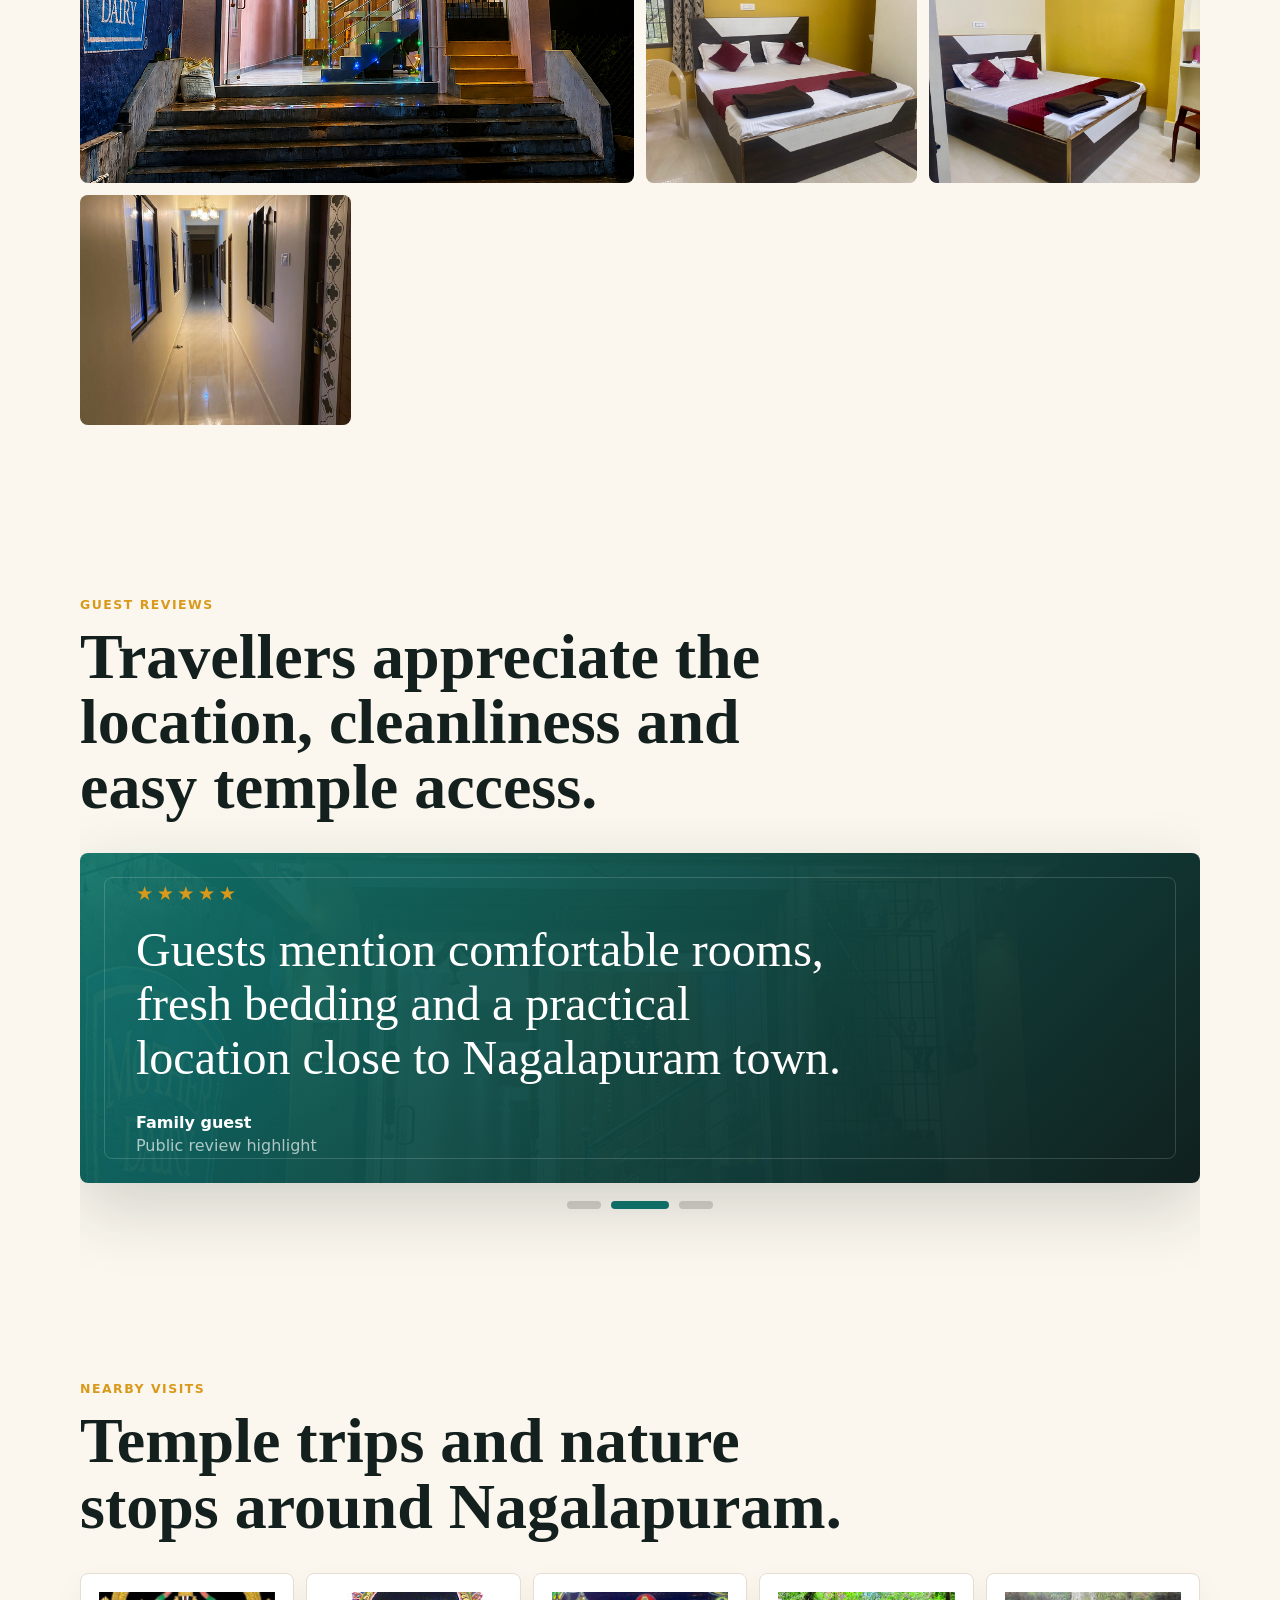
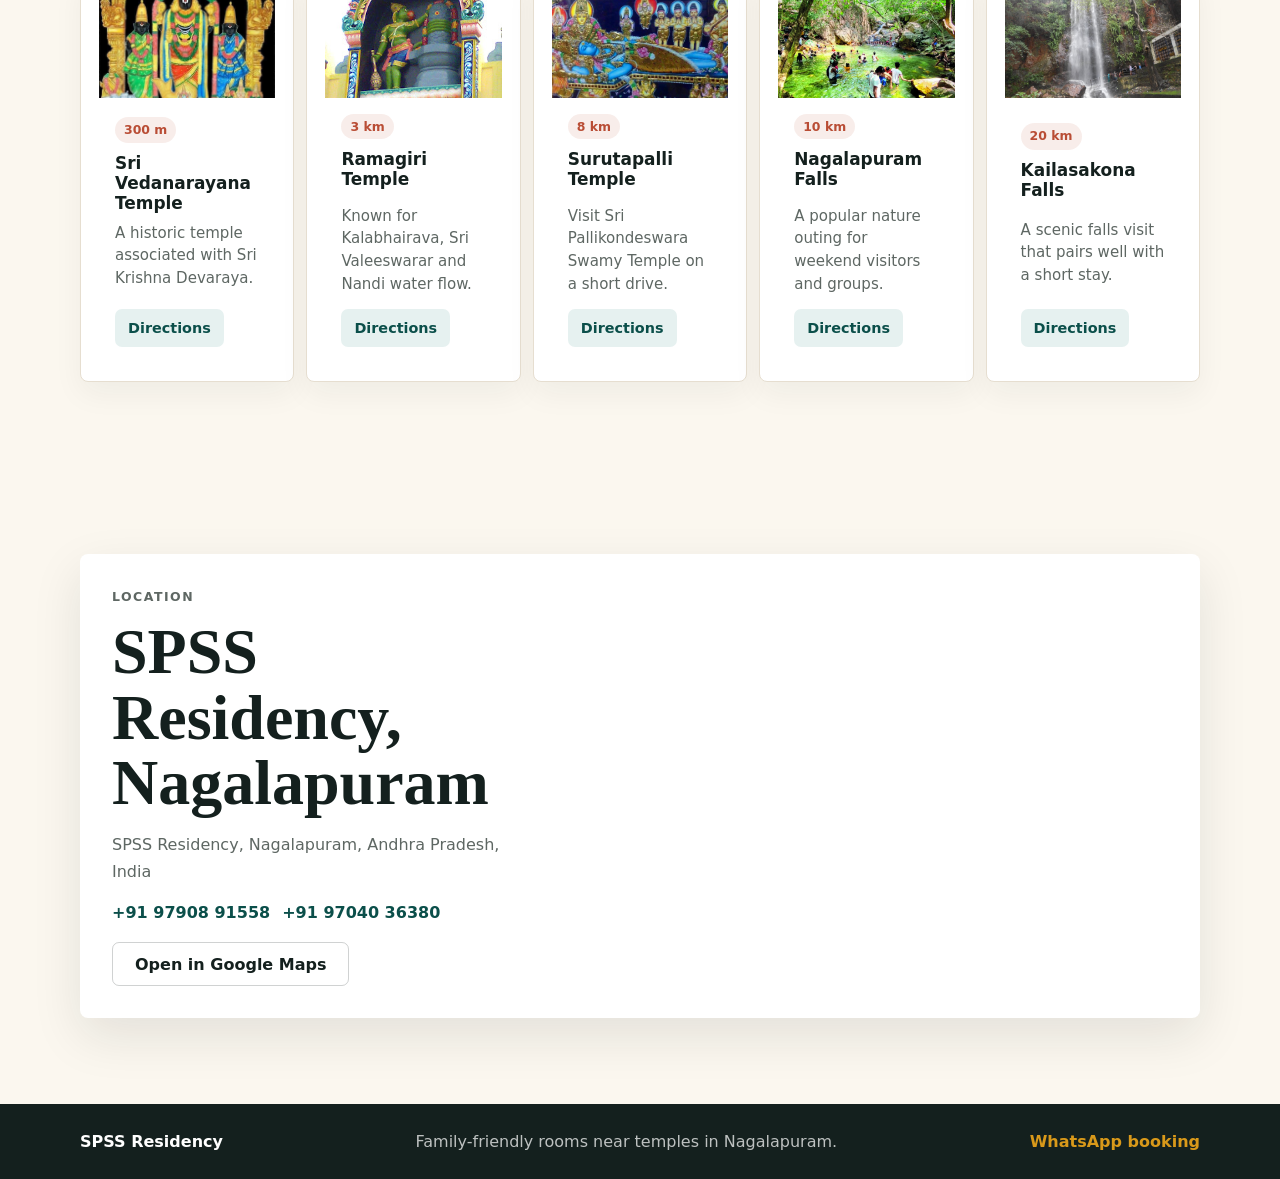
==== commit 06ac6521: "Add files via upload" ====
--- a/index.html
+++ b/index.html
@@ -87,7 +87,7 @@
               <a class="text-link" href="#booking">Book your stay</a>
             </div>
           </article>
-          <article class="announcement-placeholder">
+          <!-- <article class="announcement-placeholder">
             <span>Image slot</span>
             <h3>Special pooja update</h3>
             <p>Add a pooja poster, temple festival timing, or important darshan note here.</p>
@@ -96,7 +96,7 @@
             <span>Image slot</span>
             <h3>Falls season update</h3>
             <p>Add waterfall timing, travel advisory, monsoon photos, or seasonal guest tips here.</p>
-          </article>
+          </article> -->
         </div>
       </section>
 
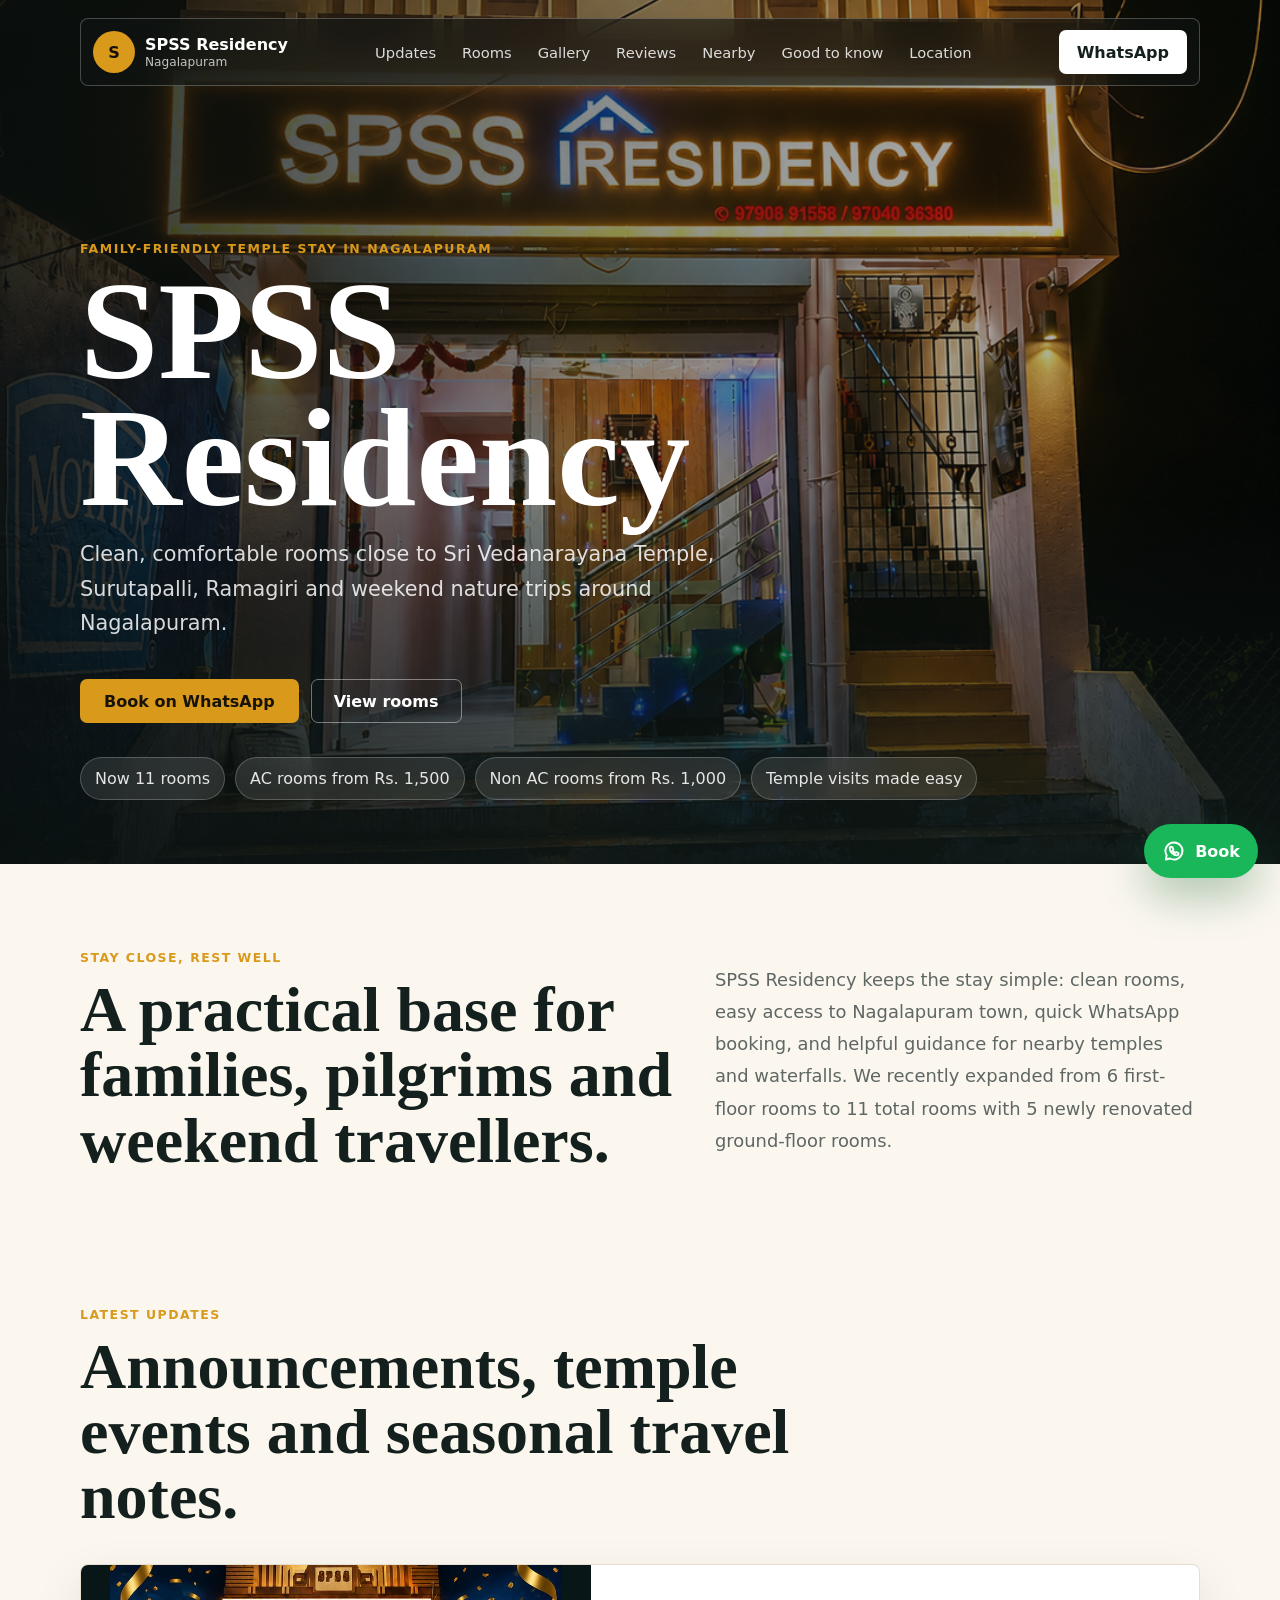
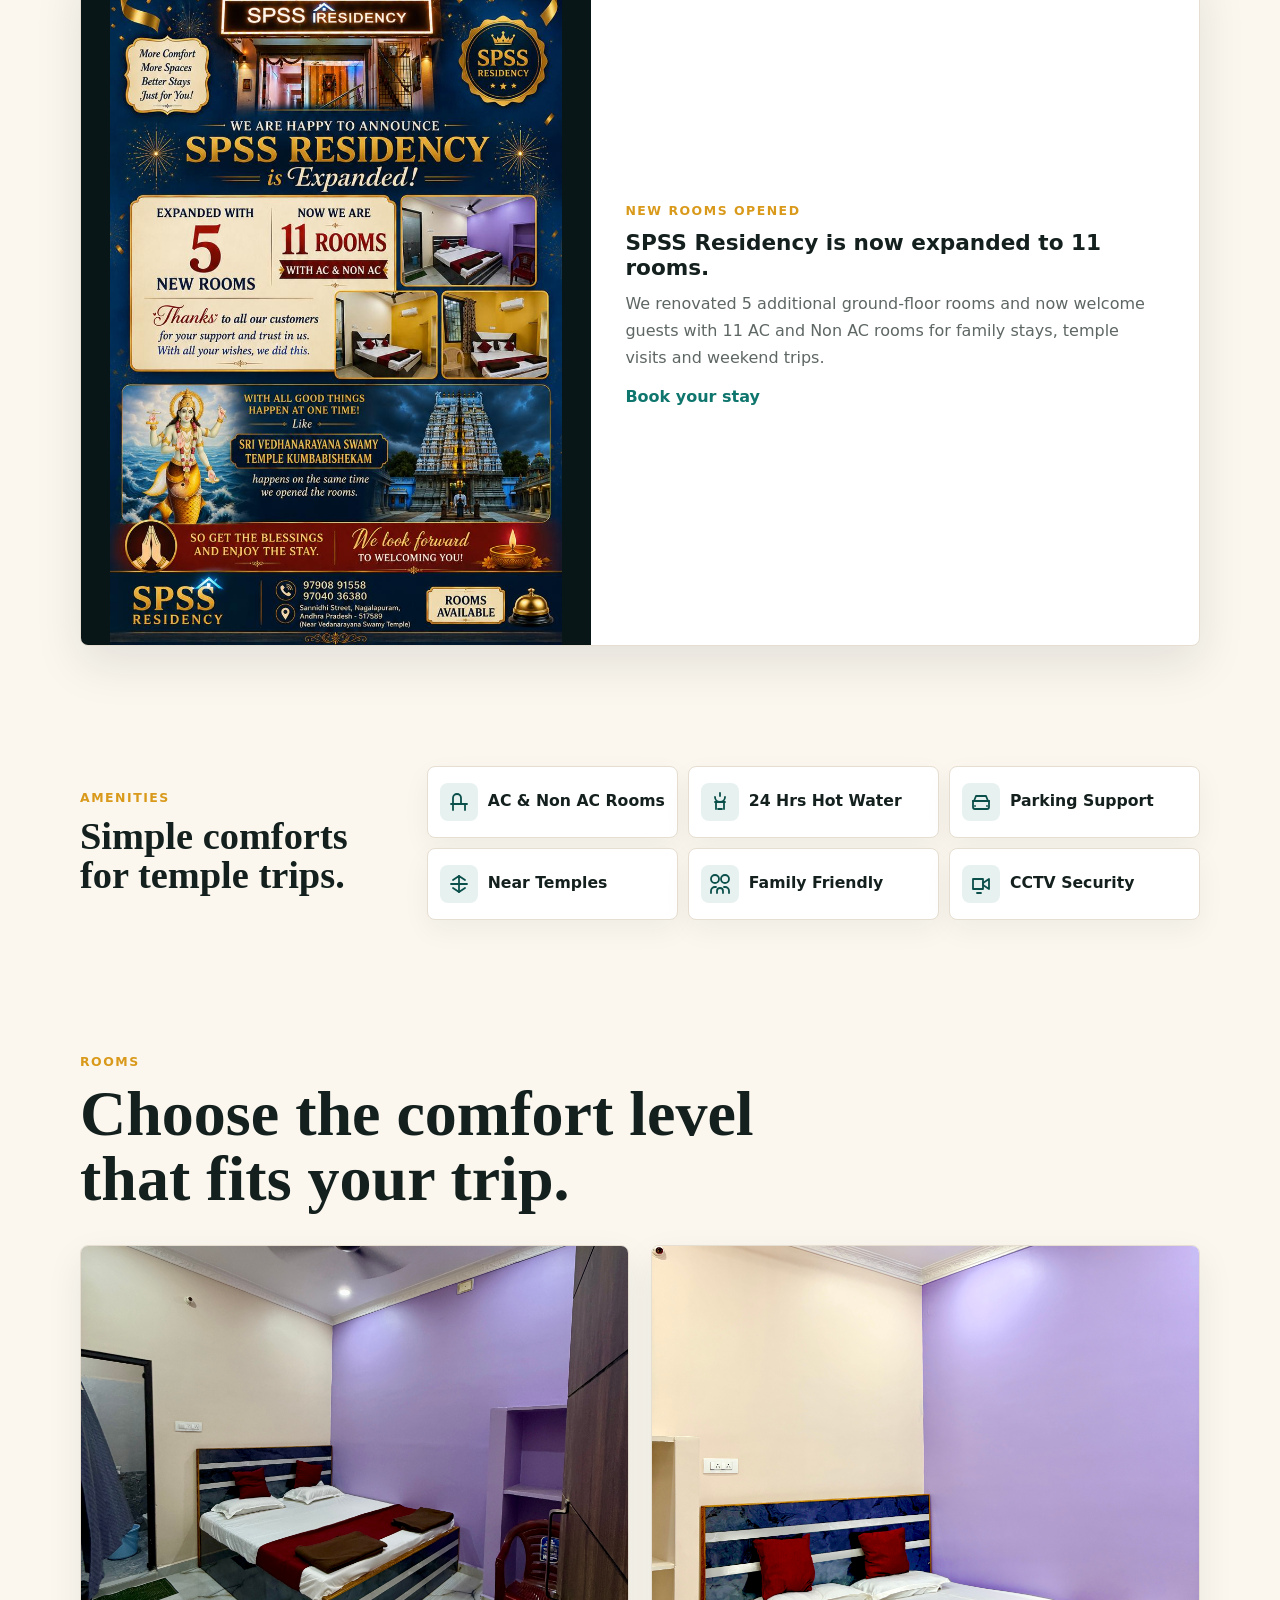
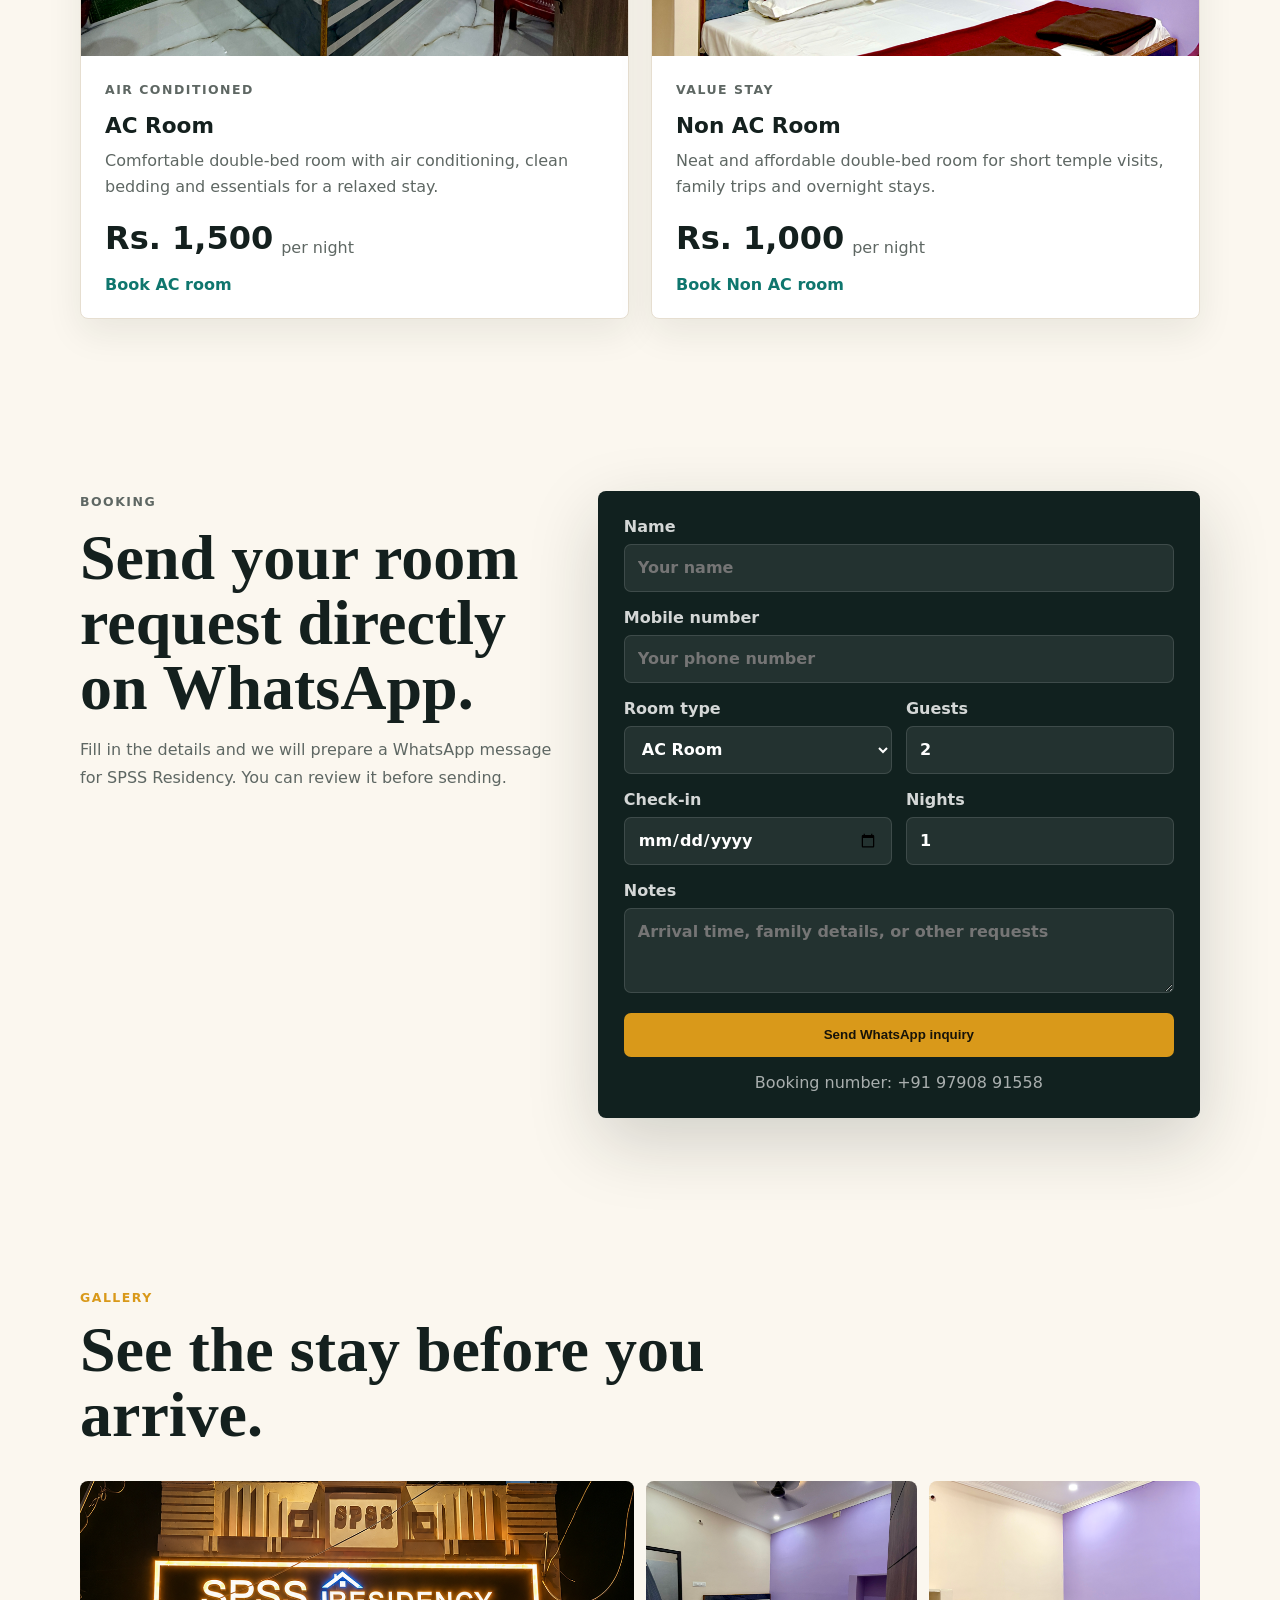
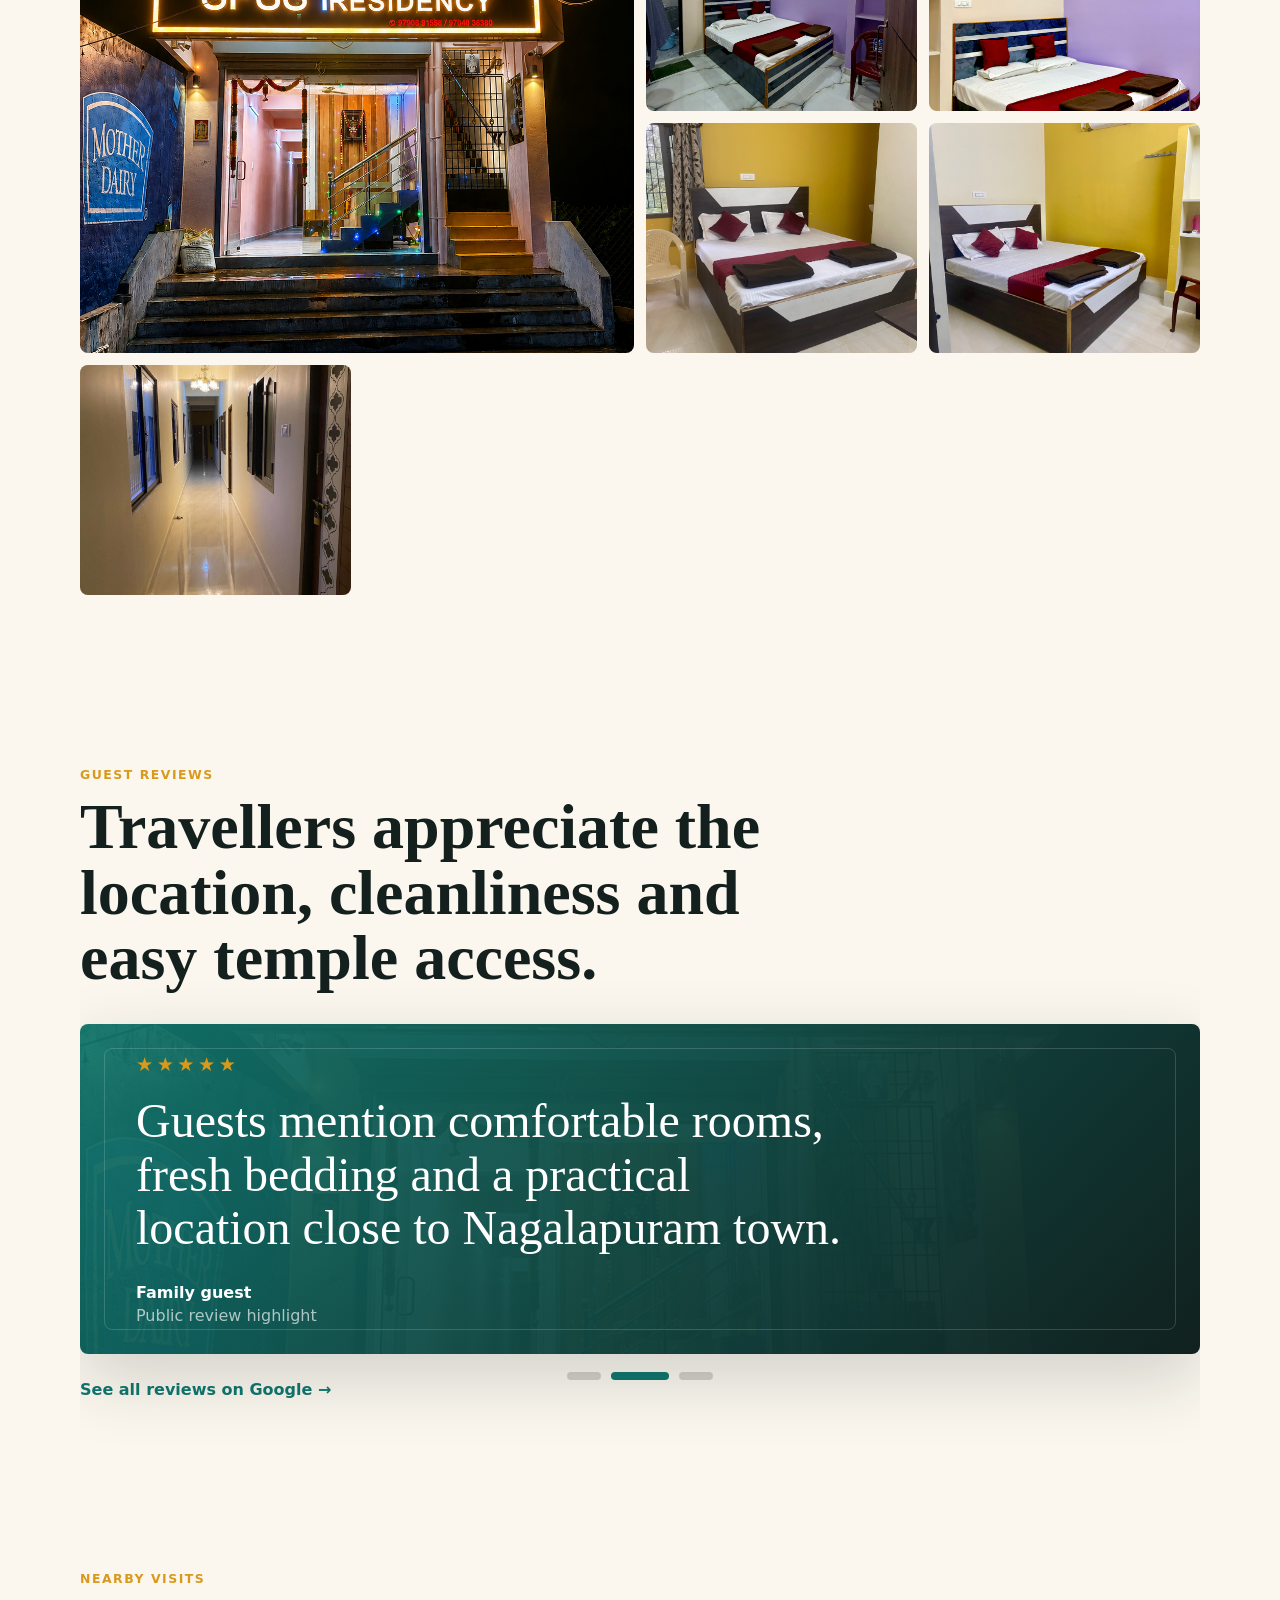
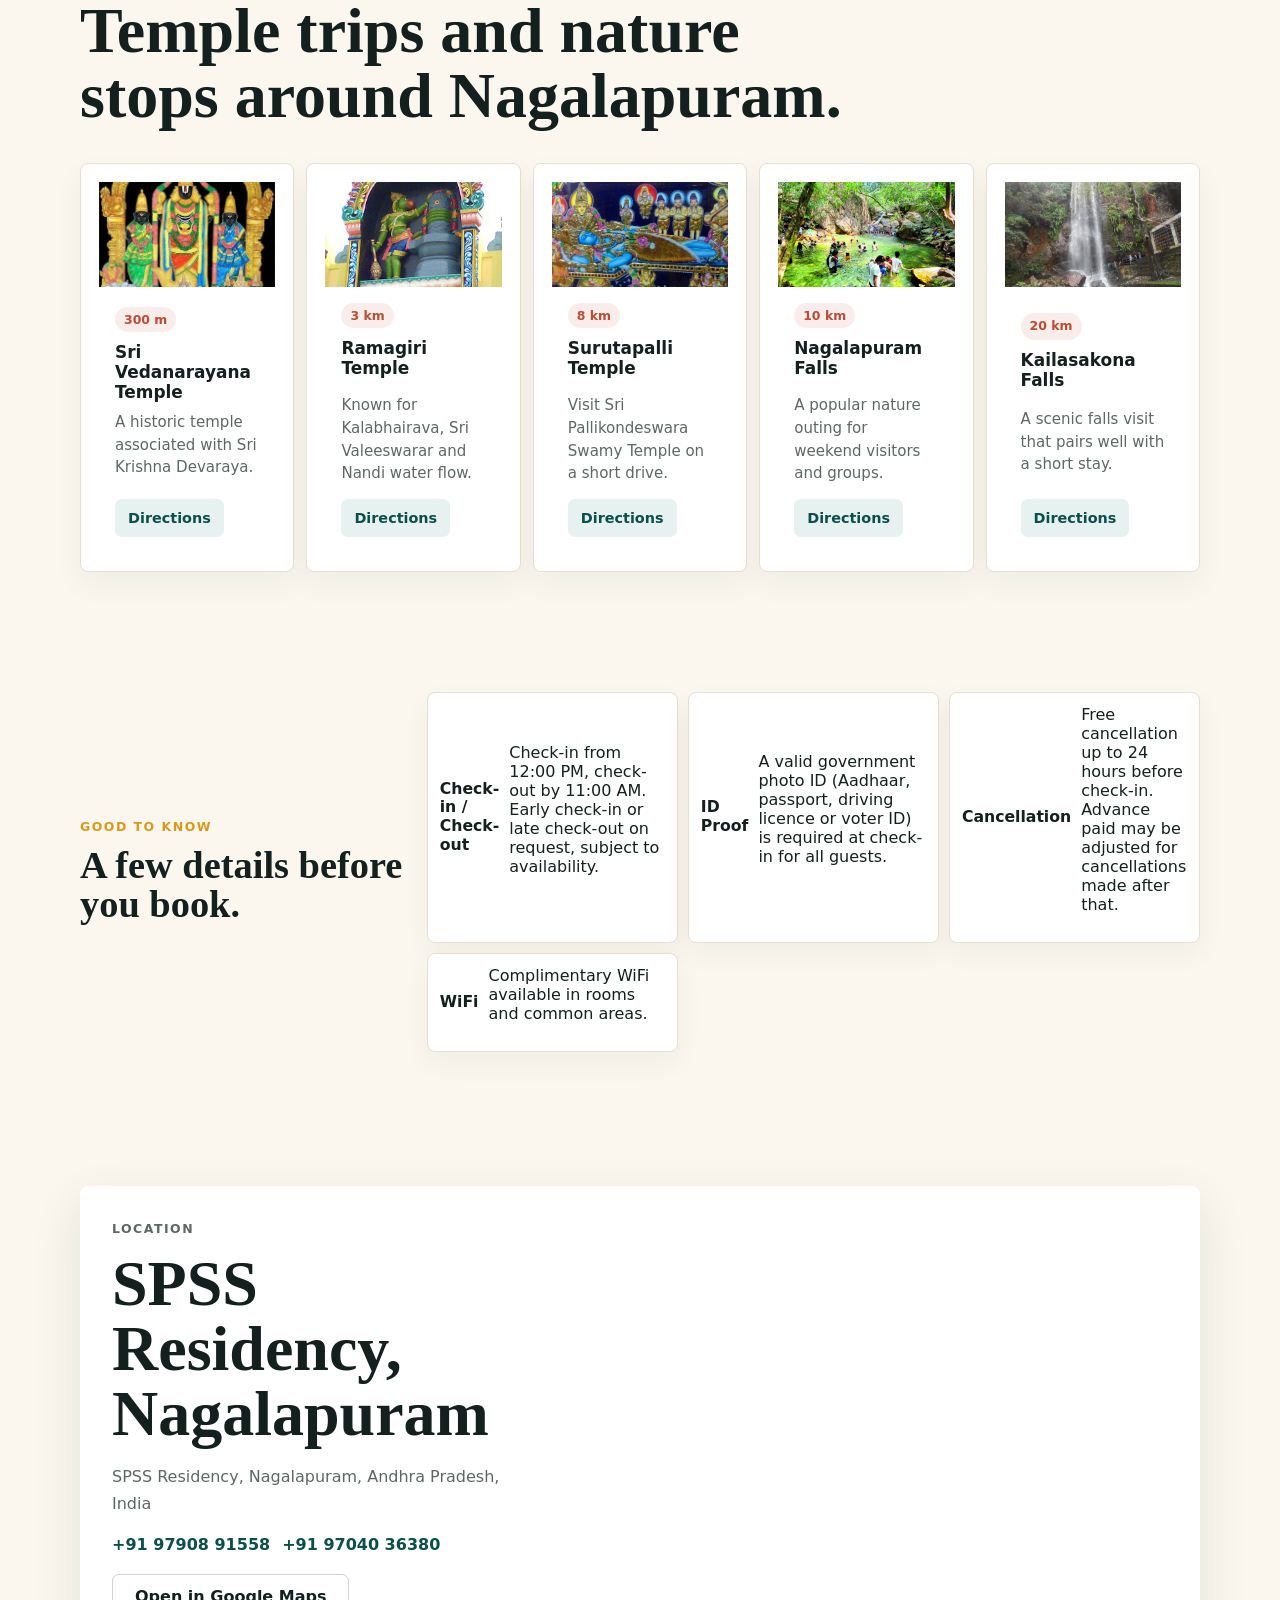
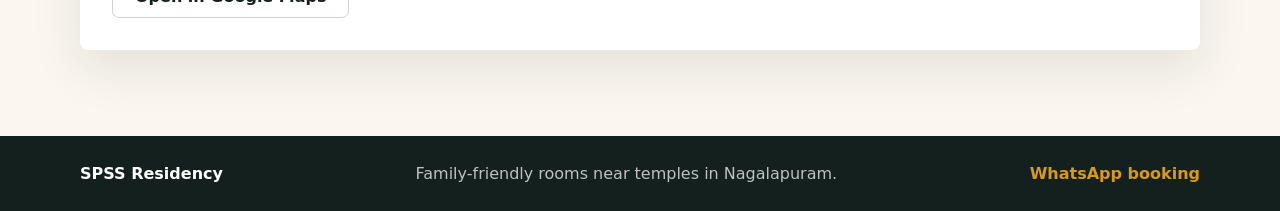
==== commit 651c2e8e: "Add files via upload" ====
--- a/index.html
+++ b/index.html
@@ -10,6 +10,29 @@
     />
     <link rel="preconnect" href="https://www.google.com" />
     <link rel="stylesheet" href="styles.css" />
+    <script type="application/ld+json">
+      {
+        "@context": "https://schema.org",
+        "@type": "LodgingBusiness",
+        "name": "SPSS Residency",
+        "image": "https://spssresidency.com/assets/exterior-night.png",
+        "url": "https://spssresidency.com/",
+        "telephone": ["+91 97908 91558", "+91 97040 36380"],
+        "priceRange": "Rs. 1,000 - Rs. 1,500",
+        "address": {
+          "@type": "PostalAddress",
+          "addressLocality": "Nagalapuram",
+          "addressRegion": "Andhra Pradesh",
+          "addressCountry": "IN"
+        },
+        "amenityFeature": [
+          { "@type": "LocationFeatureSpecification", "name": "Air Conditioning" },
+          { "@type": "LocationFeatureSpecification", "name": "24 Hrs Hot Water" },
+          { "@type": "LocationFeatureSpecification", "name": "Parking" },
+          { "@type": "LocationFeatureSpecification", "name": "CCTV Security" }
+        ]
+      }
+    </script>
   </head>
   <body>
     <header class="site-header" data-header>
@@ -26,6 +49,7 @@
         <a href="#gallery">Gallery</a>
         <a href="#reviews">Reviews</a>
         <a href="#nearby">Nearby</a>
+        <a href="#good-to-know">Good to know</a>
         <a href="#location">Location</a>
       </nav>
       <a class="header-cta" href="https://wa.me/919790891558" target="_blank" rel="noreferrer">WhatsApp</a>
@@ -299,6 +323,14 @@
           <button type="button" data-review-dot aria-label="Show review 2"></button>
           <button type="button" data-review-dot aria-label="Show review 3"></button>
         </div>
+        <a
+          class="text-link"
+          href="https://www.google.com/maps/search/?api=1&query=SPSS%20Residency%2C%20Nagalapuram"
+          target="_blank"
+          rel="noreferrer"
+        >
+          See all reviews on Google →
+        </a>
       </section>
 
       <section id="nearby" class="nearby section-pad">
@@ -351,6 +383,31 @@
             <p>A scenic falls visit that pairs well with a short stay.</p>
             <a class="directions-link" href="https://www.google.com/maps/dir/?api=1&origin=SPSS%20Residency%2C%20Nagalapuram&destination=Kailasakona%20Waterfalls&travelmode=driving" target="_blank" rel="noreferrer">Directions</a>
             </div>
+          </article>
+        </div>
+      </section>
+
+      <section id="good-to-know" class="amenities section-pad" aria-label="Good to know before you book">
+        <div class="amenities-heading">
+          <p class="section-kicker">Good to know</p>
+          <h2>A few details before you book.</h2>
+        </div>
+        <div class="amenity-grid">
+          <article>
+            <h3>Check-in / Check-out</h3>
+            <p>Check-in from 12:00 PM, check-out by 11:00 AM. Early check-in or late check-out on request, subject to availability.</p>
+          </article>
+          <article>
+            <h3>ID Proof</h3>
+            <p>A valid government photo ID (Aadhaar, passport, driving licence or voter ID) is required at check-in for all guests.</p>
+          </article>
+          <article>
+            <h3>Cancellation</h3>
+            <p>Free cancellation up to 24 hours before check-in. Advance paid may be adjusted for cancellations made after that.</p>
+          </article>
+          <article>
+            <h3>WiFi</h3>
+            <p>Complimentary WiFi available in rooms and common areas.</p>
           </article>
         </div>
       </section>
--- a/styles.css
+++ b/styles.css
@@ -291,8 +291,8 @@
 }
 
 .announcement-grid {
-  display: grid;
-  grid-template-columns: minmax(0, 1.35fr) minmax(240px, 0.65fr);
+  display: block;
+  /* grid-template-columns: minmax(0, 1.35fr) minmax(240px, 0.65fr); */
   gap: 18px;
 }
 
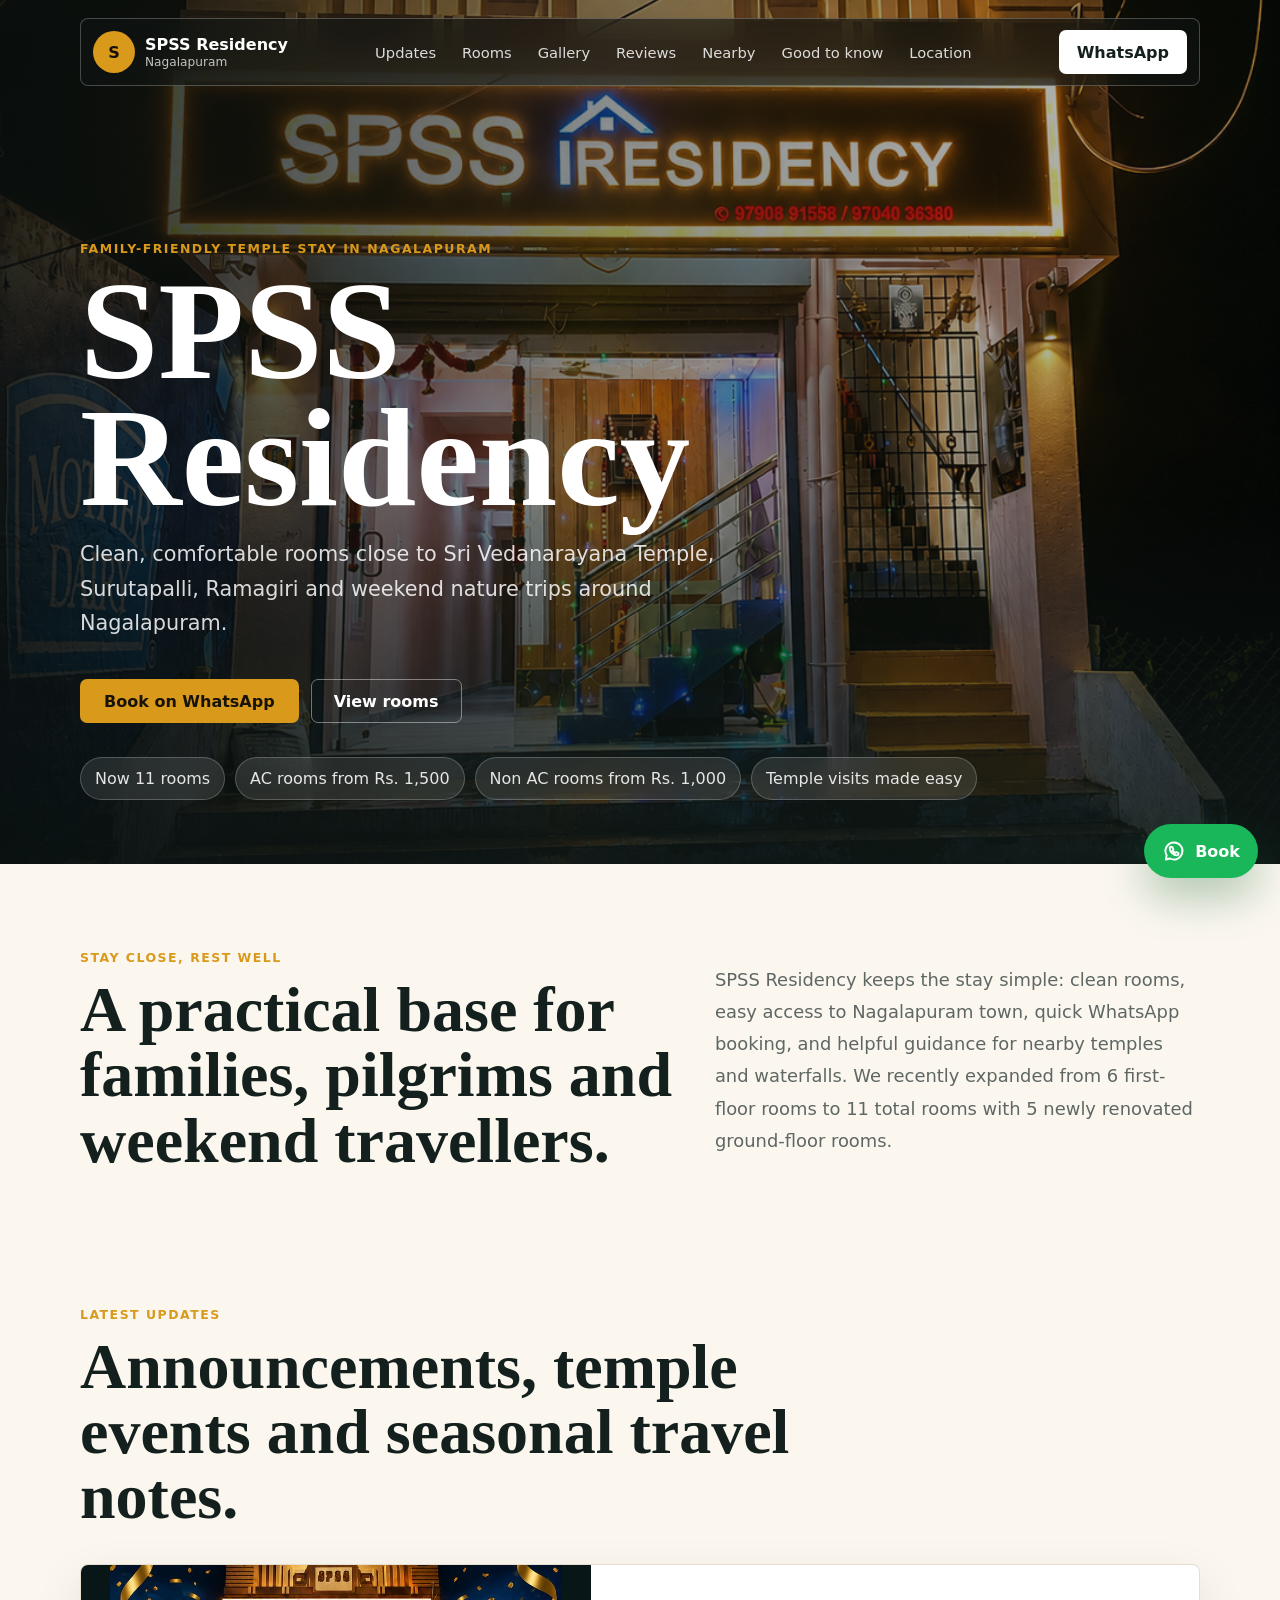
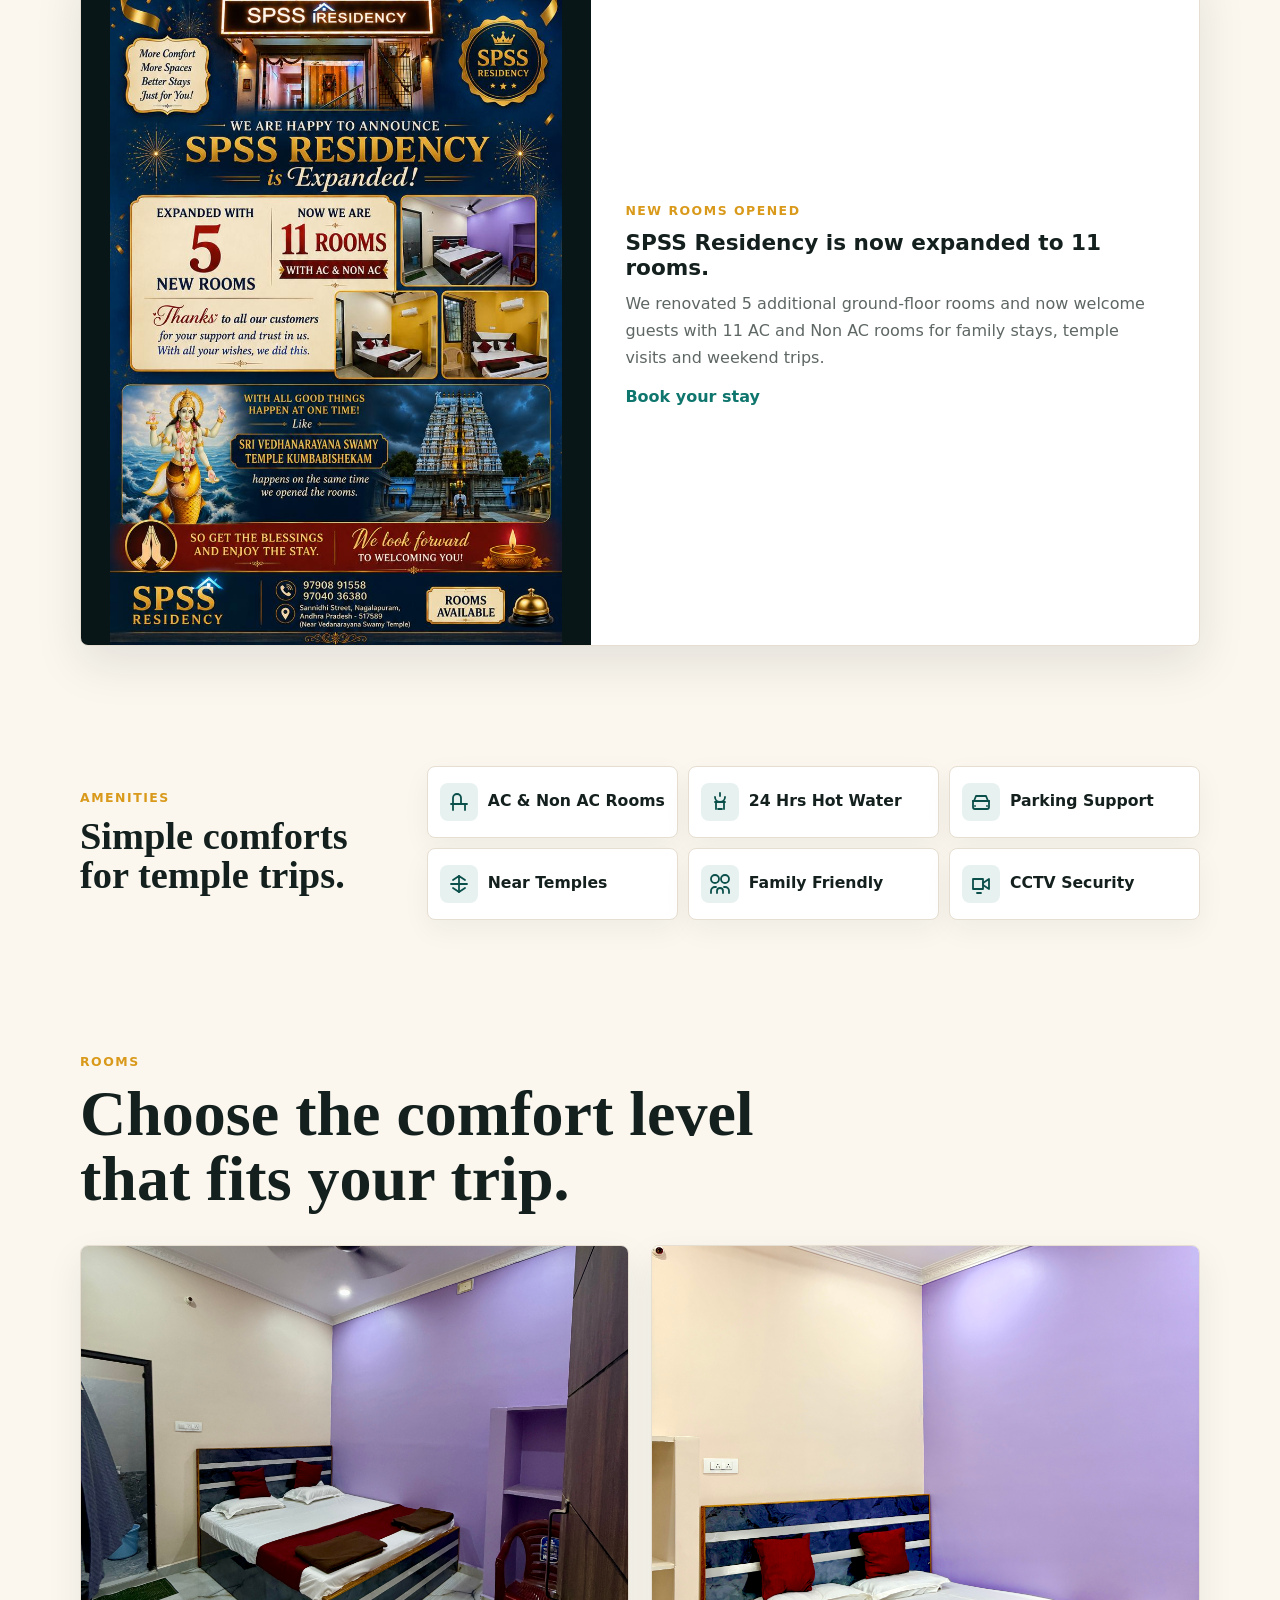
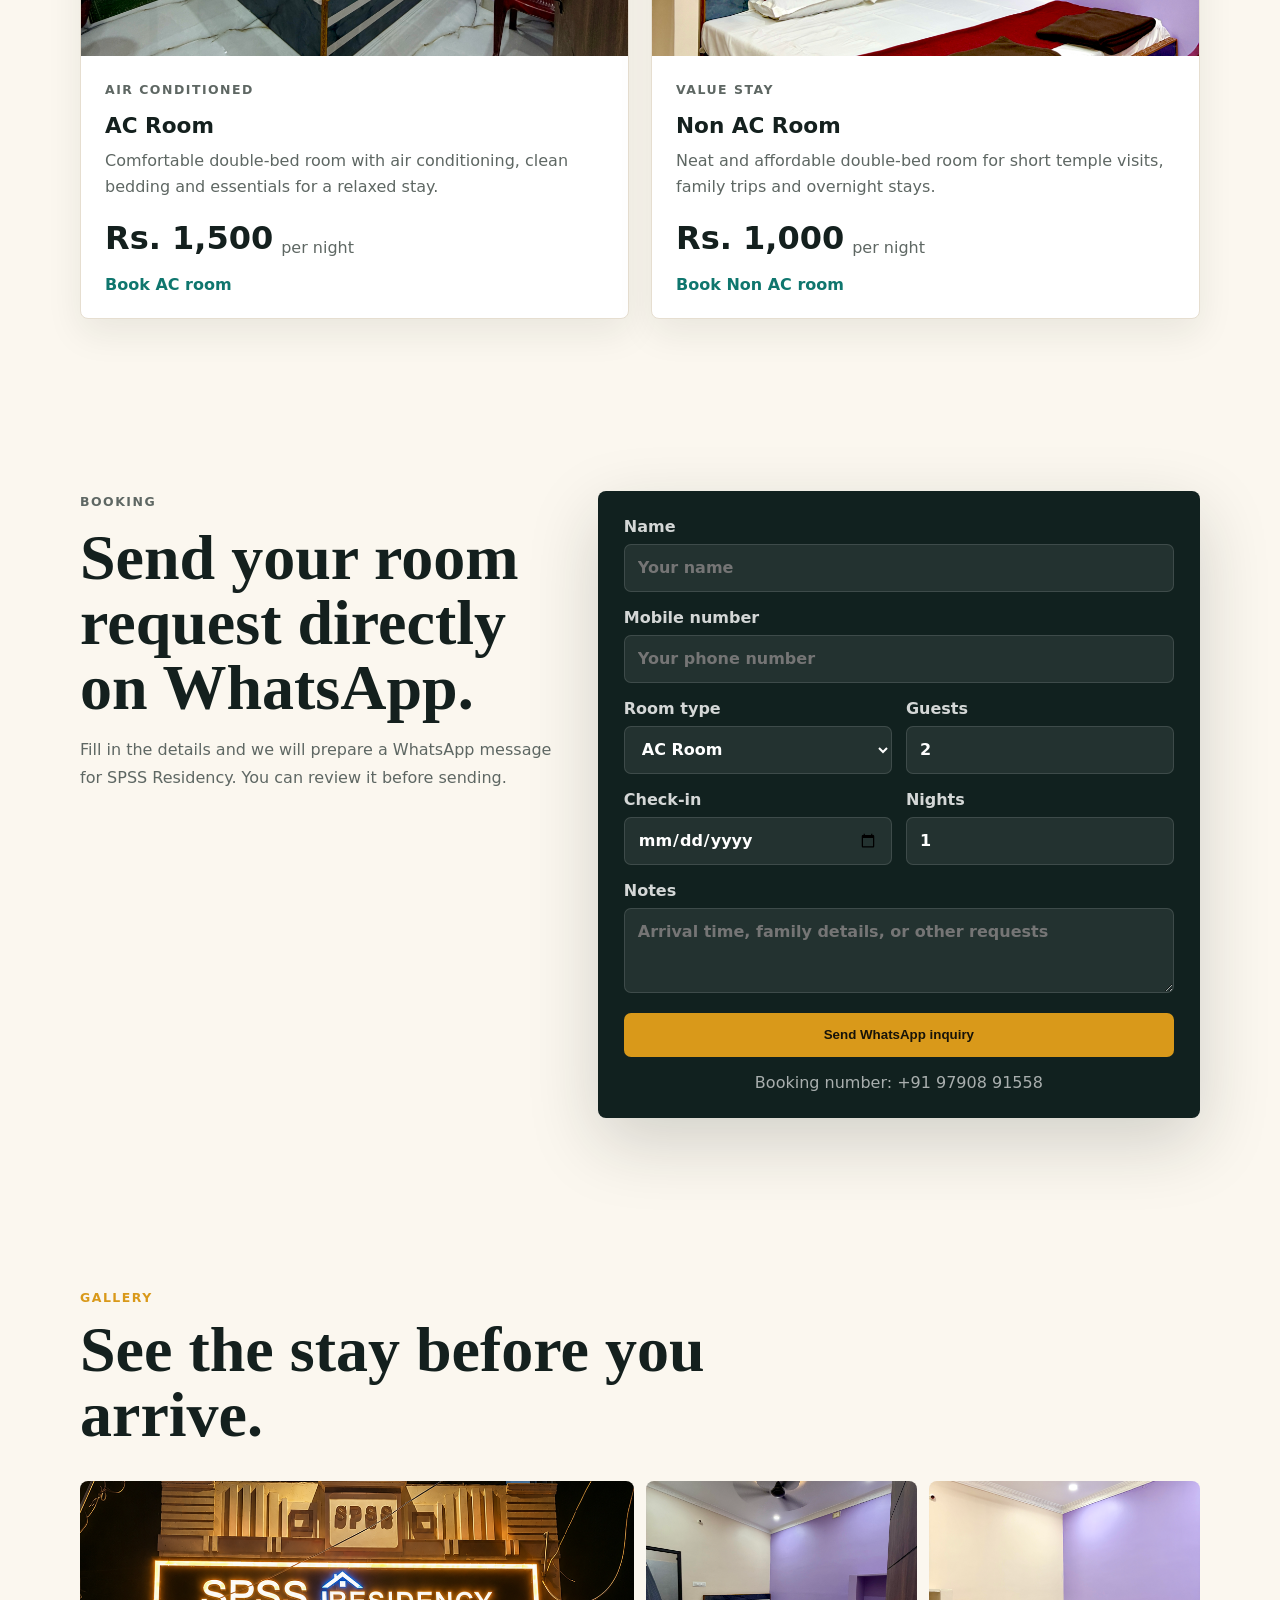
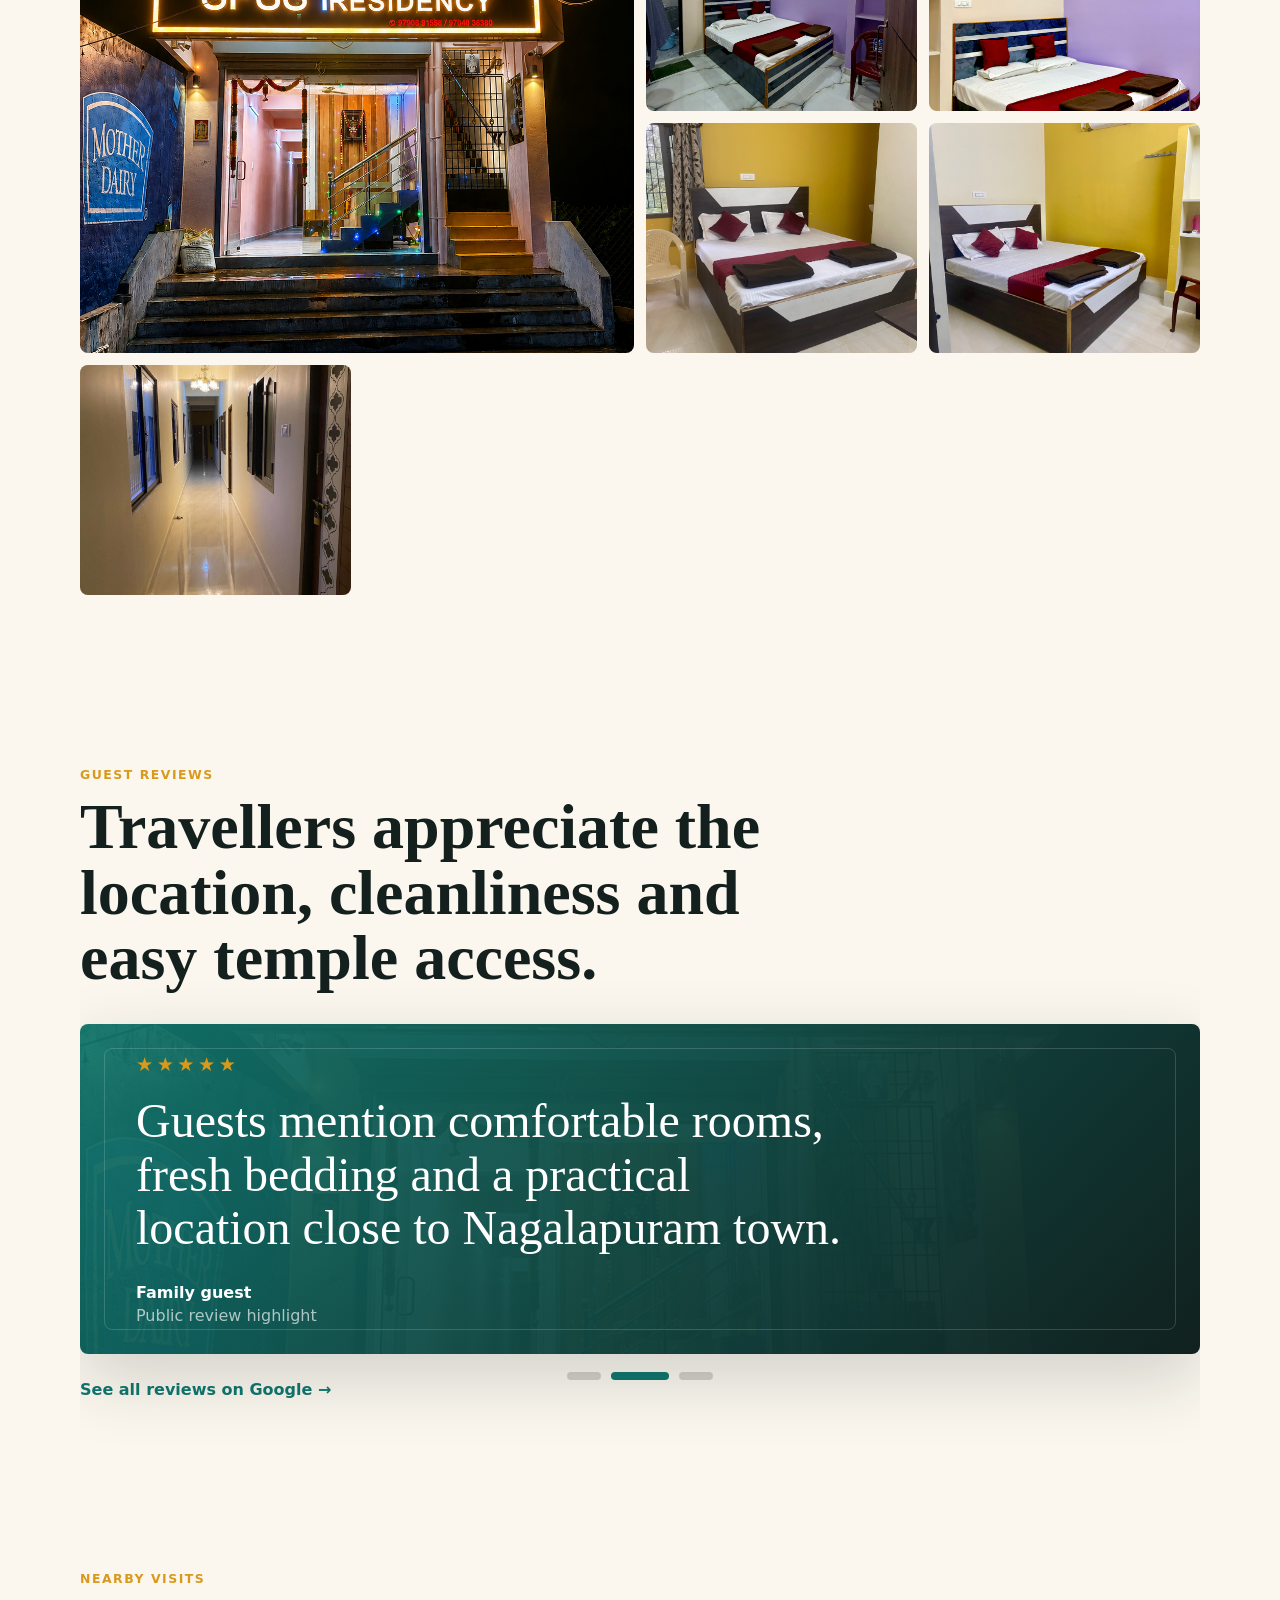
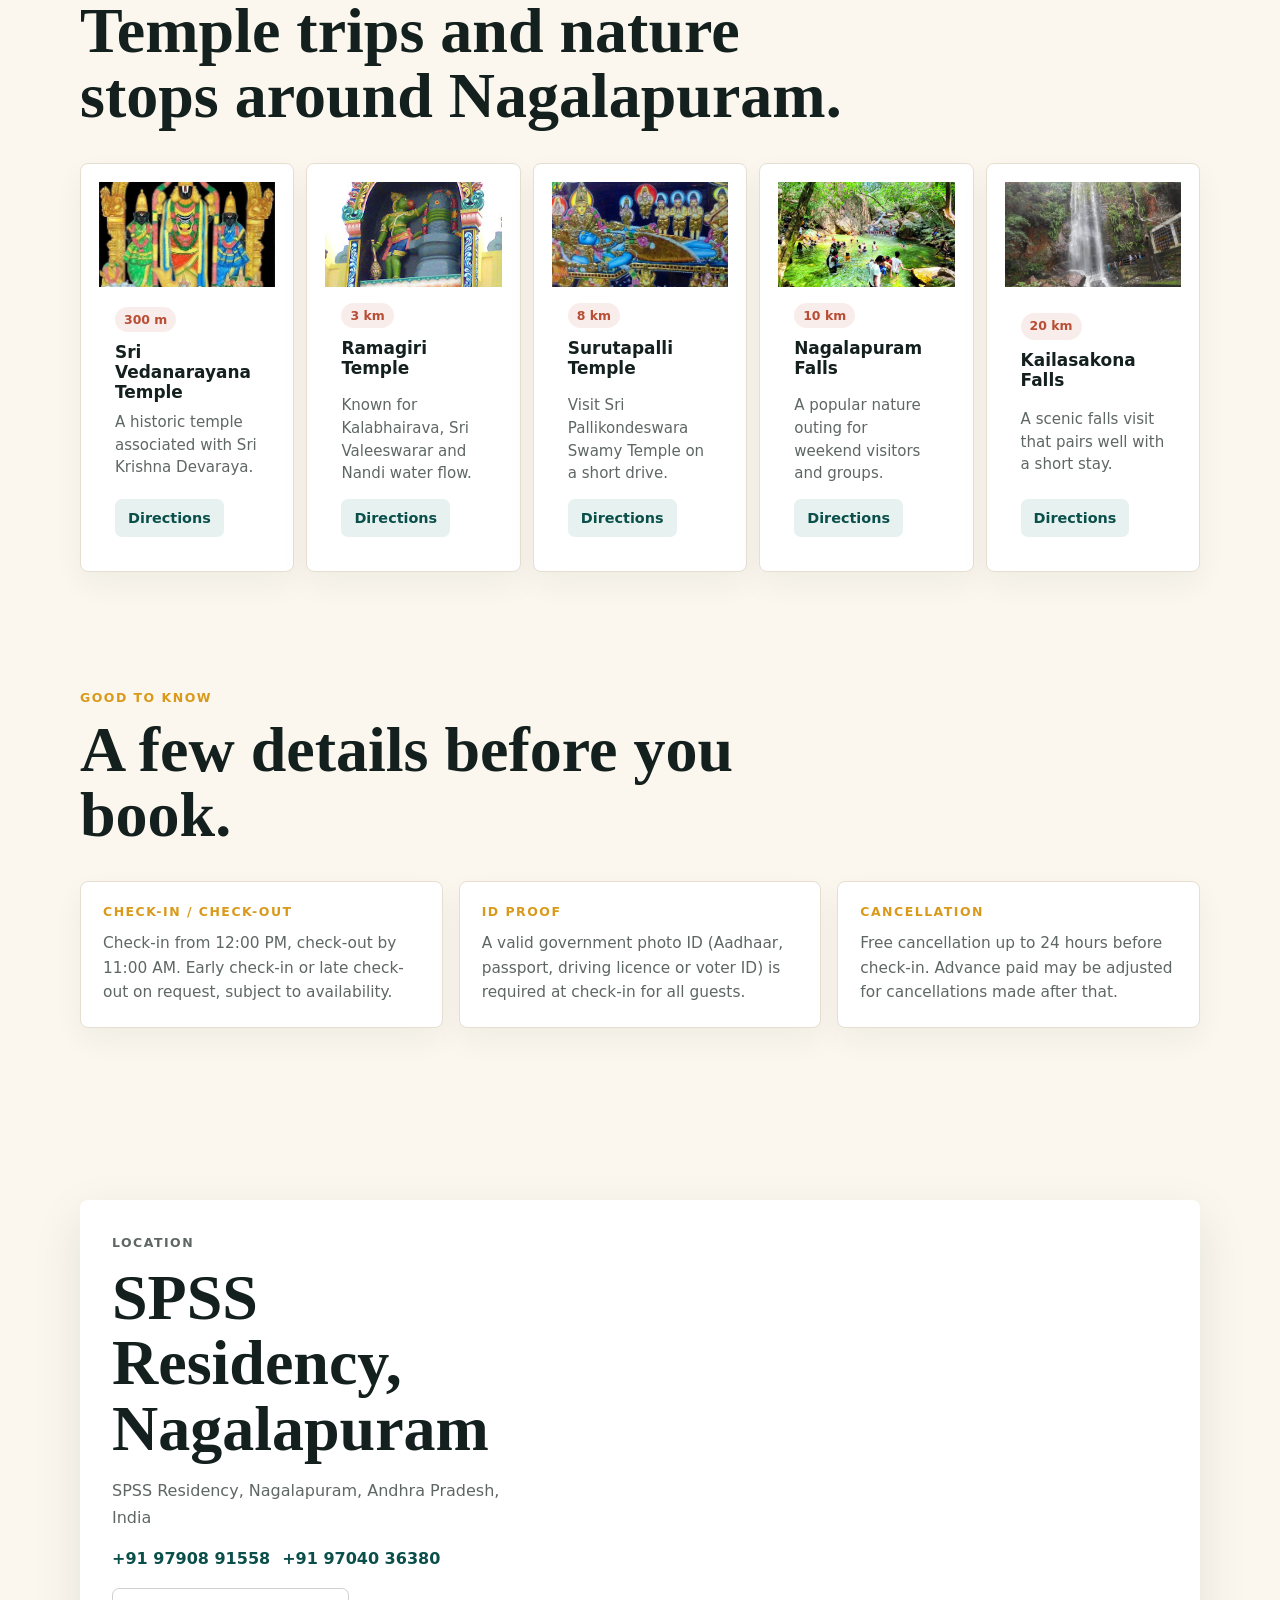
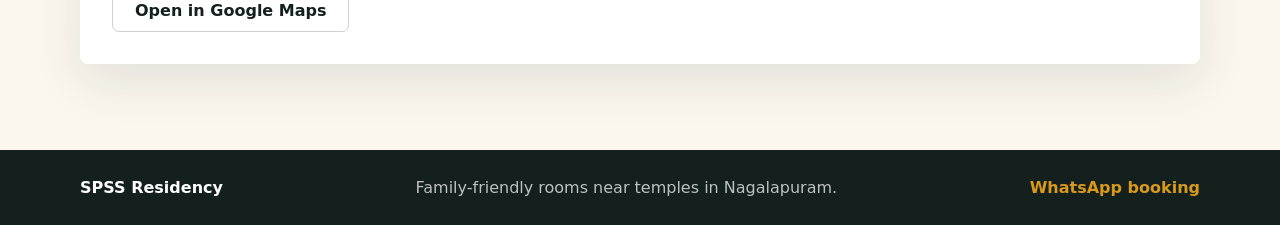
==== commit e370202a: "Add files via upload" ====
--- a/index.html
+++ b/index.html
@@ -387,27 +387,23 @@
         </div>
       </section>
 
-      <section id="good-to-know" class="amenities section-pad" aria-label="Good to know before you book">
-        <div class="amenities-heading">
+      <section id="good-to-know" class="policies section-pad" aria-label="Good to know before you book">
+        <div class="section-heading">
           <p class="section-kicker">Good to know</p>
           <h2>A few details before you book.</h2>
         </div>
-        <div class="amenity-grid">
-          <article>
-            <h3>Check-in / Check-out</h3>
+        <div class="policy-grid">
+          <article class="policy-card">
+            <p class="room-tag">Check-in / Check-out</p>
             <p>Check-in from 12:00 PM, check-out by 11:00 AM. Early check-in or late check-out on request, subject to availability.</p>
           </article>
-          <article>
-            <h3>ID Proof</h3>
+          <article class="policy-card">
+            <p class="room-tag">ID Proof</p>
             <p>A valid government photo ID (Aadhaar, passport, driving licence or voter ID) is required at check-in for all guests.</p>
           </article>
-          <article>
-            <h3>Cancellation</h3>
+          <article class="policy-card">
+            <p class="room-tag">Cancellation</p>
             <p>Free cancellation up to 24 hours before check-in. Advance paid may be adjusted for cancellations made after that.</p>
-          </article>
-          <article>
-            <h3>WiFi</h3>
-            <p>Complimentary WiFi available in rooms and common areas.</p>
           </article>
         </div>
       </section>
--- a/styles.css
+++ b/styles.css
@@ -674,6 +674,31 @@
 .review-controls button.is-active {
   width: 58px;
   background: var(--teal);
+}
+
+.policies {
+  padding-top: 32px;
+}
+
+.policy-grid {
+  display: grid;
+  grid-template-columns: repeat(auto-fit, minmax(220px, 1fr));
+  gap: 16px;
+}
+
+.policy-card {
+  padding: 22px;
+  border: 1px solid var(--line);
+  border-radius: 8px;
+  background: #fff;
+  box-shadow: 0 12px 30px rgba(20, 32, 30, 0.05);
+}
+
+.policy-card p:not(.room-tag) {
+  margin: 0;
+  color: var(--muted);
+  font-size: 0.96rem;
+  line-height: 1.6;
 }
 
 .nearby-grid {
@@ -966,4 +991,4 @@
     min-height: 50px;
     padding: 0 15px;
   }
-}
+}
